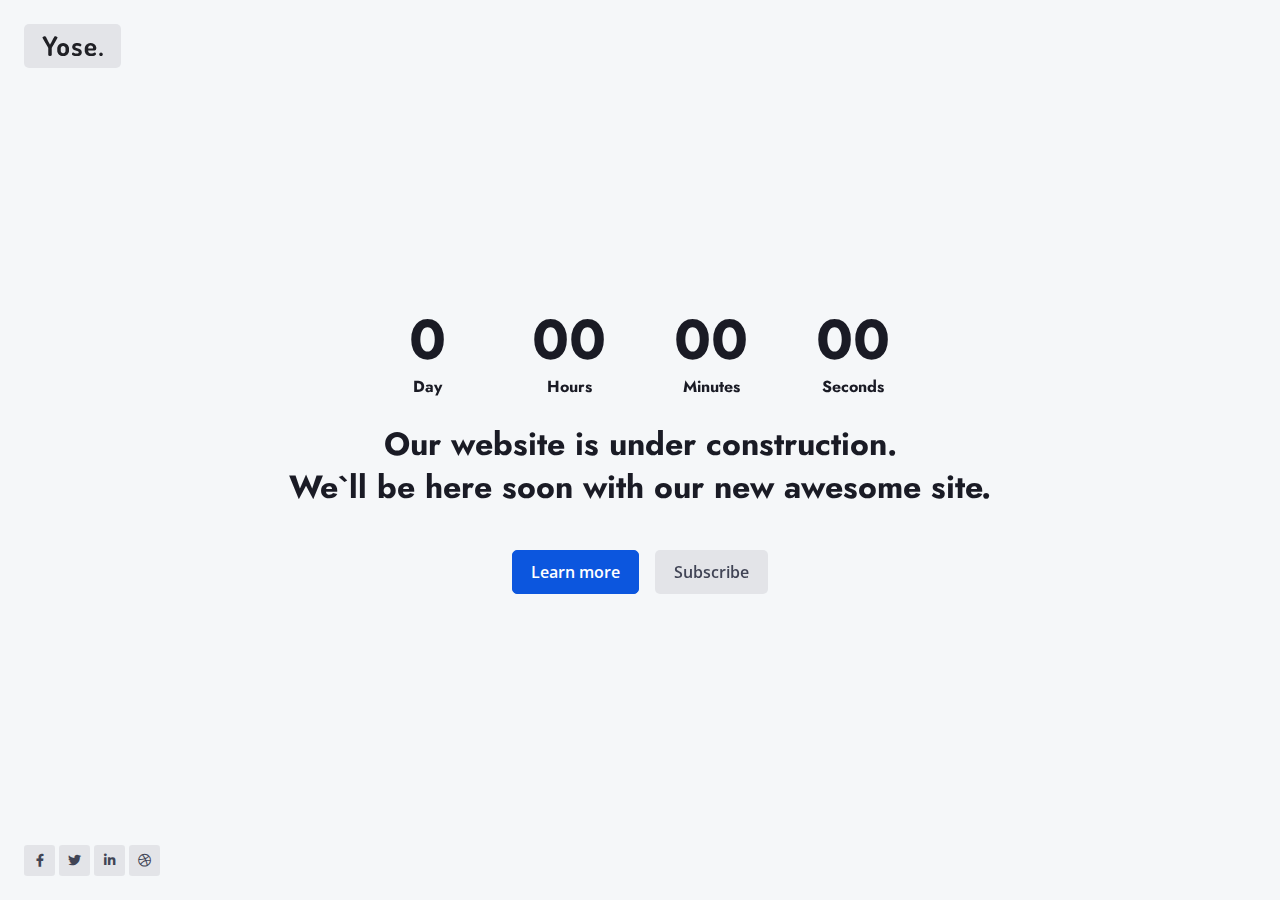
==== index.html @ 60e6fd9e "Initial Commit" ====
﻿<!DOCTYPE html>
<html lang="en-US" class="no-js">
  <head>

    <!-- Title -->
    <title>Yose - Responsive Coming Soon Template</title>

    <!-- Required Meta Tags -->
    <meta charset="utf-8">
    <meta name="viewport" content="width=device-width, initial-scale=1, shrink-to-fit=no">
    <meta name="description" content="Bootstrap HTML template and UI kit by Erilisdesign">
    <meta name="author" content="Erilisdesign.com">

    <!-- Libs CSS -->
    <link rel="stylesheet" href="assets/vendor/fontawesome/css/all.min.css" type="text/css">
    <link rel="stylesheet" href="assets/vendor/themify-icons/css/themify-icons.css" type="text/css">
    <link rel="stylesheet" href="assets/vendor/slick/slick.min.css" type="text/css">
    <link rel="stylesheet" href="assets/vendor/vegas/vegas.min.css">
    <link rel="stylesheet" href="assets/vendor/featherlight/featherlight.min.css" type="text/css">
    <link rel="stylesheet" href="assets/vendor/featherlight/featherlight.gallery.min.css" type="text/css">
    <link rel="stylesheet" href="assets/vendor/aos/dist/aos.css" type="text/css">

    <!-- Fonts -->
    <link href="https://fonts.googleapis.com/css2?family=Jost:wght@300;400;500;600;700&family=Open+Sans:wght@300;400;600;700&display=swap" rel="stylesheet">

    <!-- Theme CSS -->
    <link rel="stylesheet" href="assets/css/theme.css">

    <!-- Custom CSS -->
    <link rel="stylesheet" href="assets/css/custom.css">

  </head>
  <body data-spy="scroll" data-target="#siteMenuBody" data-offset="0">

    <!-- Loader -->
    <div class="loader bg-dark">
      <div class="spinner-grow text-primary" role="status">
        <span class="sr-only">Loading...</span>
      </div>
    </div>

    <!-- Site Logo -->
    <a href="#home" class="site-logo mt-5 ml-5 bg-soft-secondary" data-menu-base="bg-soft-secondary" data-menu-scrolled="bg-white shadow-dark-lg">
      <img src="assets/images/logo-dark.png" alt="">
    </a>

    <!-- Home Content -->
    <section id="home" class="d-flex min-vh-100 py-12 bg-light">
      <div class="container align-self-center text-center">

        <div class="countdown mb-5" data-countdown="2022/05/25 12:00:00" data-aos="fade-up"></div>
        <h2 class="mb-7" data-aos="fade-up" data-aos-delay="50">Our website is under construction. <br/> We`ll be here soon with our new awesome site.</h2>
        <a href="#about" class="btn btn-primary mb-3 mb-sm-0 mr-sm-3 d-block d-sm-inline-block w-100 w-sm-auto scrollto" data-aos="fade-up" data-aos-delay="100">Learn more</a>
        <button type="button" class="btn btn-soft-secondary d-block d-sm-inline-block w-100 w-sm-auto" data-aos="fade-up" data-aos-delay="150" data-toggle="modal" data-target="#subscribeModal">Subscribe</button>

      </div>
      <ul class="list-inline position-absolute bottom-0 left-0 mb-4 mb-lg-5 ml-4 ml-lg-5 zindex-555">

        <li class="list-inline-item mx-0">
          <a class="btn btn-sm btn-icon btn-soft-secondary" href="#!" tabindex="0">
            <i class="fab fa-facebook-f btn-icon-inner"></i>
          </a>
        </li>

        <li class="list-inline-item mx-0">
          <a class="btn btn-sm btn-icon btn-soft-secondary" href="#!" tabindex="0">
            <i class="fab fa-twitter btn-icon-inner"></i>
          </a>
        </li>

        <li class="list-inline-item mx-0">
          <a class="btn btn-sm btn-icon btn-soft-secondary" href="#!" tabindex="0">
            <i class="fab fa-linkedin-in btn-icon-inner"></i>
          </a>
        </li>

        <li class="list-inline-item mx-0">
          <a class="btn btn-sm btn-icon btn-soft-secondary" href="#!" tabindex="0">
            <i class="fab fa-dribbble btn-icon-inner"></i>
          </a>
        </li>

      </ul>
    </section>

    <!-- Subscribe Modal -->
    <div class="modal fade" id="subscribeModal" tabindex="-1" role="dialog" aria-labelledby="subscribeNewsletter" aria-hidden="true">
      <div class="modal-dialog modal-dialog-centered" role="document">
        <div class="modal-content border border-primary">

          <button type="button" class="btn btn-sm btn-icon btn-white position-absolute top-0 right-0 mt-n3 mr-n3 zindex-1" data-dismiss="modal" aria-hidden="true">
            <i class="fas fa-times btn-icon-inner"></i>
          </button>

          <!-- Overlay -->
          <div class="overlay overlay-advanced">
            <div class="overlay-inner bg-image-holder bg-cover">
              <img src="assets/images/photos/photo-2.jpg" alt="">
            </div>
            <div class="overlay-inner bg-dark opacity-70"></div>
            <div class="overlay-inner bg-gradient-v-transparent-dark opacity-90"></div>
          </div>

          <!-- Modal Body -->
          <div class="modal-body px-5 px-lg-8 py-8 py-lg-10 text-white text-center">

            <h2 id="subscribeNewsletter" class="mb-4">Subscribe<br/> to our newsletter</h2>
            <p class="mb-8">Signup for our weekly newsletter to get the latest news, updates and amazing offers delivered directly in your inbox.</p>
            <div class="subscribe-form">
              <form id="sf" name="sf" action="include/subscribe.php" method="post">
                <div class="form-process"></div>
                <div class="form-group">
                  <input type="email" id="sf-email" name="sf-email" placeholder="Enter Your Email Address" class="form-control required">
                </div>
                <input type="text" id="sf-botcheck" name="sf-botcheck" value="" class="form-control d-none">
                <button class="btn btn-primary btn-block" type="submit" id="sf-submit" name="sf-submit">Notify Me</button>
              </form>
              <div class="subscribe-form-result"></div>
            </div>

          </div>

        </div>
      </div>
    </div>

    <!-- Libs JS -->
    <script src="assets/vendor/jquery/dist/jquery.min.js"></script>
    <script src="assets/vendor/popper.js/dist/popper.min.js"></script>
    <script src="assets/vendor/bootstrap/dist/js/bootstrap.min.js"></script>
    <script src="assets/vendor/jquery-validation/dist/jquery.validate.min.js"></script>
    <script src="assets/vendor/jquery-form/dist/jquery.form.min.js"></script>
    <script src="assets/vendor/featherlight/featherlight.min.js"></script>
    <script src="assets/vendor/featherlight/jquery.detect_swipe.js"></script>
    <script src="assets/vendor/featherlight/featherlight.gallery.min.js"></script>
    <script src="assets/vendor/jquery.scrollTo/jquery.scrollTo.min.js"></script>
    <script src="assets/vendor/vegas/vegas.min.js"></script>
    <script src="assets/vendor/jQuery.countdown/dist/jquery.countdown.min.js"></script>
    <script src="assets/vendor/typed.js/typed.min.js"></script>
    <script src="assets/vendor/aos/dist/aos.js"></script>

    <!-- Theme JS -->
    <script src="assets/js/main.js"></script>

  </body>
</html>
---- assets/vendor/themify-icons/css/themify-icons.css ----
@font-face {
	font-family: 'themify';
	src:url('../fonts/themify.eot?-fvbane');
	src:url('../fonts/themify.eot?#iefix-fvbane') format('embedded-opentype'),
		url('../fonts/themify.woff?-fvbane') format('woff'),
		url('../fonts/themify.ttf?-fvbane') format('truetype'),
		url('../fonts/themify.svg?-fvbane#themify') format('svg');
	font-weight: normal;
	font-style: normal;
}

[class^="ti-"], [class*=" ti-"] {
	font-family: 'themify';
	speak: none;
	font-style: normal;
	font-weight: normal;
	font-variant: normal;
	text-transform: none;
	line-height: 1;

	/* Better Font Rendering =========== */
	-webkit-font-smoothing: antialiased;
	-moz-osx-font-smoothing: grayscale;
}

.ti-wand:before {
	content: "\e600";
}
.ti-volume:before {
	content: "\e601";
}
.ti-user:before {
	content: "\e602";
}
.ti-unlock:before {
	content: "\e603";
}
.ti-unlink:before {
	content: "\e604";
}
.ti-trash:before {
	content: "\e605";
}
.ti-thought:before {
	content: "\e606";
}
.ti-target:before {
	content: "\e607";
}
.ti-tag:before {
	content: "\e608";
}
.ti-tablet:before {
	content: "\e609";
}
.ti-star:before {
	content: "\e60a";
}
.ti-spray:before {
	content: "\e60b";
}
.ti-signal:before {
	content: "\e60c";
}
.ti-shopping-cart:before {
	content: "\e60d";
}
.ti-shopping-cart-full:before {
	content: "\e60e";
}
.ti-settings:before {
	content: "\e60f";
}
.ti-search:before {
	content: "\e610";
}
.ti-zoom-in:before {
	content: "\e611";
}
.ti-zoom-out:before {
	content: "\e612";
}
.ti-cut:before {
	content: "\e613";
}
.ti-ruler:before {
	content: "\e614";
}
.ti-ruler-pencil:before {
	content: "\e615";
}
.ti-ruler-alt:before {
	content: "\e616";
}
.ti-bookmark:before {
	content: "\e617";
}
.ti-bookmark-alt:before {
	content: "\e618";
}
.ti-reload:before {
	content: "\e619";
}
.ti-plus:before {
	content: "\e61a";
}
.ti-pin:before {
	content: "\e61b";
}
.ti-pencil:before {
	content: "\e61c";
}
.ti-pencil-alt:before {
	content: "\e61d";
}
.ti-paint-roller:before {
	content: "\e61e";
}
.ti-paint-bucket:before {
	content: "\e61f";
}
.ti-na:before {
	content: "\e620";
}
.ti-mobile:before {
	content: "\e621";
}
.ti-minus:before {
	content: "\e622";
}
.ti-medall:before {
	content: "\e623";
}
.ti-medall-alt:before {
	content: "\e624";
}
.ti-marker:before {
	content: "\e625";
}
.ti-marker-alt:before {
	content: "\e626";
}
.ti-arrow-up:before {
	content: "\e627";
}
.ti-arrow-right:before {
	content: "\e628";
}
.ti-arrow-left:before {
	content: "\e629";
}
.ti-arrow-down:before {
	content: "\e62a";
}
.ti-lock:before {
	content: "\e62b";
}
.ti-location-arrow:before {
	content: "\e62c";
}
.ti-link:before {
	content: "\e62d";
}
.ti-layout:before {
	content: "\e62e";
}
.ti-layers:before {
	content: "\e62f";
}
.ti-layers-alt:before {
	content: "\e630";
}
.ti-key:before {
	content: "\e631";
}
.ti-import:before {
	content: "\e632";
}
.ti-image:before {
	content: "\e633";
}
.ti-heart:before {
	content: "\e634";
}
.ti-heart-broken:before {
	content: "\e635";
}
.ti-hand-stop:before {
	content: "\e636";
}
.ti-hand-open:before {
	content: "\e637";
}
.ti-hand-drag:before {
	content: "\e638";
}
.ti-folder:before {
	content: "\e639";
}
.ti-flag:before {
	content: "\e63a";
}
.ti-flag-alt:before {
	content: "\e63b";
}
.ti-flag-alt-2:before {
	content: "\e63c";
}
.ti-eye:before {
	content: "\e63d";
}
.ti-export:before {
	content: "\e63e";
}
.ti-exchange-vertical:before {
	content: "\e63f";
}
.ti-desktop:before {
	content: "\e640";
}
.ti-cup:before {
	content: "\e641";
}
.ti-crown:before {
	content: "\e642";
}
.ti-comments:before {
	content: "\e643";
}
.ti-comment:before {
	content: "\e644";
}
.ti-comment-alt:before {
	content: "\e645";
}
.ti-close:before {
	content: "\e646";
}
.ti-clip:before {
	content: "\e647";
}
.ti-angle-up:before {
	content: "\e648";
}
.ti-angle-right:before {
	content: "\e649";
}
.ti-angle-left:before {
	content: "\e64a";
}
.ti-angle-down:before {
	content: "\e64b";
}
.ti-check:before {
	content: "\e64c";
}
.ti-check-box:before {
	content: "\e64d";
}
.ti-camera:before {
	content: "\e64e";
}
.ti-announcement:before {
	content: "\e64f";
}
.ti-brush:before {
	content: "\e650";
}
.ti-briefcase:before {
	content: "\e651";
}
.ti-bolt:before {
	content: "\e652";
}
.ti-bolt-alt:before {
	content: "\e653";
}
.ti-blackboard:before {
	content: "\e654";
}
.ti-bag:before {
	content: "\e655";
}
.ti-move:before {
	content: "\e656";
}
.ti-arrows-vertical:before {
	content: "\e657";
}
.ti-arrows-horizontal:before {
	content: "\e658";
}
.ti-fullscreen:before {
	content: "\e659";
}
.ti-arrow-top-right:before {
	content: "\e65a";
}
.ti-arrow-top-left:before {
	content: "\e65b";
}
.ti-arrow-circle-up:before {
	content: "\e65c";
}
.ti-arrow-circle-right:before {
	content: "\e65d";
}
.ti-arrow-circle-left:before {
	content: "\e65e";
}
.ti-arrow-circle-down:before {
	content: "\e65f";
}
.ti-angle-double-up:before {
	content: "\e660";
}
.ti-angle-double-right:before {
	content: "\e661";
}
.ti-angle-double-left:before {
	content: "\e662";
}
.ti-angle-double-down:before {
	content: "\e663";
}
.ti-zip:before {
	content: "\e664";
}
.ti-world:before {
	content: "\e665";
}
.ti-wheelchair:before {
	content: "\e666";
}
.ti-view-list:before {
	content: "\e667";
}
.ti-view-list-alt:before {
	content: "\e668";
}
.ti-view-grid:before {
	content: "\e669";
}
.ti-uppercase:before {
	content: "\e66a";
}
.ti-upload:before {
	content: "\e66b";
}
.ti-underline:before {
	content: "\e66c";
}
.ti-truck:before {
	content: "\e66d";
}
.ti-timer:before {
	content: "\e66e";
}
.ti-ticket:before {
	content: "\e66f";
}
.ti-thumb-up:before {
	content: "\e670";
}
.ti-thumb-down:before {
	content: "\e671";
}
.ti-text:before {
	content: "\e672";
}
.ti-stats-up:before {
	content: "\e673";
}
.ti-stats-down:before {
	content: "\e674";
}
.ti-split-v:before {
	content: "\e675";
}
.ti-split-h:before {
	content: "\e676";
}
.ti-smallcap:before {
	content: "\e677";
}
.ti-shine:before {
	content: "\e678";
}
.ti-shift-right:before {
	content: "\e679";
}
.ti-shift-left:before {
	content: "\e67a";
}
.ti-shield:before {
	content: "\e67b";
}
.ti-notepad:before {
	content: "\e67c";
}
.ti-server:before {
	content: "\e67d";
}
.ti-quote-right:before {
	content: "\e67e";
}
.ti-quote-left:before {
	content: "\e67f";
}
.ti-pulse:before {
	content: "\e680";
}
.ti-printer:before {
	content: "\e681";
}
.ti-power-off:before {
	content: "\e682";
}
.ti-plug:before {
	content: "\e683";
}
.ti-pie-chart:before {
	content: "\e684";
}
.ti-paragraph:before {
	content: "\e685";
}
.ti-panel:before {
	content: "\e686";
}
.ti-package:before {
	content: "\e687";
}
.ti-music:before {
	content: "\e688";
}
.ti-music-alt:before {
	content: "\e689";
}
.ti-mouse:before {
	content: "\e68a";
}
.ti-mouse-alt:before {
	content: "\e68b";
}
.ti-money:before {
	content: "\e68c";
}
.ti-microphone:before {
	content: "\e68d";
}
.ti-menu:before {
	content: "\e68e";
}
.ti-menu-alt:before {
	content: "\e68f";
}
.ti-map:before {
	content: "\e690";
}
.ti-map-alt:before {
	content: "\e691";
}
.ti-loop:before {
	content: "\e692";
}
.ti-location-pin:before {
	content: "\e693";
}
.ti-list:before {
	content: "\e694";
}
.ti-light-bulb:before {
	content: "\e695";
}
.ti-Italic:before {
	content: "\e696";
}
.ti-info:before {
	content: "\e697";
}
.ti-infinite:before {
	content: "\e698";
}
.ti-id-badge:before {
	content: "\e699";
}
.ti-hummer:before {
	content: "\e69a";
}
.ti-home:before {
	content: "\e69b";
}
.ti-help:before {
	content: "\e69c";
}
.ti-headphone:before {
	content: "\e69d";
}
.ti-harddrives:before {
	content: "\e69e";
}
.ti-harddrive:before {
	content: "\e69f";
}
.ti-gift:before {
	content: "\e6a0";
}
.ti-game:before {
	content: "\e6a1";
}
.ti-filter:before {
	content: "\e6a2";
}
.ti-files:before {
	content: "\e6a3";
}
.ti-file:before {
	content: "\e6a4";
}
.ti-eraser:before {
	content: "\e6a5";
}
.ti-envelope:before {
	content: "\e6a6";
}
.ti-download:before {
	content: "\e6a7";
}
.ti-direction:before {
	content: "\e6a8";
}
.ti-direction-alt:before {
	content: "\e6a9";
}
.ti-dashboard:before {
	content: "\e6aa";
}
.ti-control-stop:before {
	content: "\e6ab";
}
.ti-control-shuffle:before {
	content: "\e6ac";
}
.ti-control-play:before {
	content: "\e6ad";
}
.ti-control-pause:before {
	content: "\e6ae";
}
.ti-control-forward:before {
	content: "\e6af";
}
.ti-control-backward:before {
	content: "\e6b0";
}
.ti-cloud:before {
	content: "\e6b1";
}
.ti-cloud-up:before {
	content: "\e6b2";
}
.ti-cloud-down:before {
	content: "\e6b3";
}
.ti-clipboard:before {
	content: "\e6b4";
}
.ti-car:before {
	content: "\e6b5";
}
.ti-calendar:before {
	content: "\e6b6";
}
.ti-book:before {
	content: "\e6b7";
}
.ti-bell:before {
	content: "\e6b8";
}
.ti-basketball:before {
	content: "\e6b9";
}
.ti-bar-chart:before {
	content: "\e6ba";
}
.ti-bar-chart-alt:before {
	content: "\e6bb";
}
.ti-back-right:before {
	content: "\e6bc";
}
.ti-back-left:before {
	content: "\e6bd";
}
.ti-arrows-corner:before {
	content: "\e6be";
}
.ti-archive:before {
	content: "\e6bf";
}
.ti-anchor:before {
	content: "\e6c0";
}
.ti-align-right:before {
	content: "\e6c1";
}
.ti-align-left:before {
	content: "\e6c2";
}
.ti-align-justify:before {
	content: "\e6c3";
}
.ti-align-center:before {
	content: "\e6c4";
}
.ti-alert:before {
	content: "\e6c5";
}
.ti-alarm-clock:before {
	content: "\e6c6";
}
.ti-agenda:before {
	content: "\e6c7";
}
.ti-write:before {
	content: "\e6c8";
}
.ti-window:before {
	content: "\e6c9";
}
.ti-widgetized:before {
	content: "\e6ca";
}
.ti-widget:before {
	content: "\e6cb";
}
.ti-widget-alt:before {
	content: "\e6cc";
}
.ti-wallet:before {
	content: "\e6cd";
}
.ti-video-clapper:before {
	content: "\e6ce";
}
.ti-video-camera:before {
	content: "\e6cf";
}
.ti-vector:before {
	content: "\e6d0";
}
.ti-themify-logo:before {
	content: "\e6d1";
}
.ti-themify-favicon:before {
	content: "\e6d2";
}
.ti-themify-favicon-alt:before {
	content: "\e6d3";
}
.ti-support:before {
	content: "\e6d4";
}
.ti-stamp:before {
	content: "\e6d5";
}
.ti-split-v-alt:before {
	content: "\e6d6";
}
.ti-slice:before {
	content: "\e6d7";
}
.ti-shortcode:before {
	content: "\e6d8";
}
.ti-shift-right-alt:before {
	content: "\e6d9";
}
.ti-shift-left-alt:before {
	content: "\e6da";
}
.ti-ruler-alt-2:before {
	content: "\e6db";
}
.ti-receipt:before {
	content: "\e6dc";
}
.ti-pin2:before {
	content: "\e6dd";
}
.ti-pin-alt:before {
	content: "\e6de";
}
.ti-pencil-alt2:before {
	content: "\e6df";
}
.ti-palette:before {
	content: "\e6e0";
}
.ti-more:before {
	content: "\e6e1";
}
.ti-more-alt:before {
	content: "\e6e2";
}
.ti-microphone-alt:before {
	content: "\e6e3";
}
.ti-magnet:before {
	content: "\e6e4";
}
.ti-line-double:before {
	content: "\e6e5";
}
.ti-line-dotted:before {
	content: "\e6e6";
}
.ti-line-dashed:before {
	content: "\e6e7";
}
.ti-layout-width-full:before {
	content: "\e6e8";
}
.ti-layout-width-default:before {
	content: "\e6e9";
}
.ti-layout-width-default-alt:before {
	content: "\e6ea";
}
.ti-layout-tab:before {
	content: "\e6eb";
}
.ti-layout-tab-window:before {
	content: "\e6ec";
}
.ti-layout-tab-v:before {
	content: "\e6ed";
}
.ti-layout-tab-min:before {
	content: "\e6ee";
}
.ti-layout-slider:before {
	content: "\e6ef";
}
.ti-layout-slider-alt:before {
	content: "\e6f0";
}
.ti-layout-sidebar-right:before {
	content: "\e6f1";
}
.ti-layout-sidebar-none:before {
	content: "\e6f2";
}
.ti-layout-sidebar-left:before {
	content: "\e6f3";
}
.ti-layout-placeholder:before {
	content: "\e6f4";
}
.ti-layout-menu:before {
	content: "\e6f5";
}
.ti-layout-menu-v:before {
	content: "\e6f6";
}
.ti-layout-menu-separated:before {
	content: "\e6f7";
}
.ti-layout-menu-full:before {
	content: "\e6f8";
}
.ti-layout-media-right-alt:before {
	content: "\e6f9";
}
.ti-layout-media-right:before {
	content: "\e6fa";
}
.ti-layout-media-overlay:before {
	content: "\e6fb";
}
.ti-layout-media-overlay-alt:before {
	content: "\e6fc";
}
.ti-layout-media-overlay-alt-2:before {
	content: "\e6fd";
}
.ti-layout-media-left-alt:before {
	content: "\e6fe";
}
.ti-layout-media-left:before {
	content: "\e6ff";
}
.ti-layout-media-center-alt:before {
	content: "\e700";
}
.ti-layout-media-center:before {
	content: "\e701";
}
.ti-layout-list-thumb:before {
	content: "\e702";
}
.ti-layout-list-thumb-alt:before {
	content: "\e703";
}
.ti-layout-list-post:before {
	content: "\e704";
}
.ti-layout-list-large-image:before {
	content: "\e705";
}
.ti-layout-line-solid:before {
	content: "\e706";
}
.ti-layout-grid4:before {
	content: "\e707";
}
.ti-layout-grid3:before {
	content: "\e708";
}
.ti-layout-grid2:before {
	content: "\e709";
}
.ti-layout-grid2-thumb:before {
	content: "\e70a";
}
.ti-layout-cta-right:before {
	content: "\e70b";
}
.ti-layout-cta-left:before {
	content: "\e70c";
}
.ti-layout-cta-center:before {
	content: "\e70d";
}
.ti-layout-cta-btn-right:before {
	content: "\e70e";
}
.ti-layout-cta-btn-left:before {
	content: "\e70f";
}
.ti-layout-column4:before {
	content: "\e710";
}
.ti-layout-column3:before {
	content: "\e711";
}
.ti-layout-column2:before {
	content: "\e712";
}
.ti-layout-accordion-separated:before {
	content: "\e713";
}
.ti-layout-accordion-merged:before {
	content: "\e714";
}
.ti-layout-accordion-list:before {
	content: "\e715";
}
.ti-ink-pen:before {
	content: "\e716";
}
.ti-info-alt:before {
	content: "\e717";
}
.ti-help-alt:before {
	content: "\e718";
}
.ti-headphone-alt:before {
	content: "\e719";
}
.ti-hand-point-up:before {
	content: "\e71a";
}
.ti-hand-point-right:before {
	content: "\e71b";
}
.ti-hand-point-left:before {
	content: "\e71c";
}
.ti-hand-point-down:before {
	content: "\e71d";
}
.ti-gallery:before {
	content: "\e71e";
}
.ti-face-smile:before {
	content: "\e71f";
}
.ti-face-sad:before {
	content: "\e720";
}
.ti-credit-card:before {
	content: "\e721";
}
.ti-control-skip-forward:before {
	content: "\e722";
}
.ti-control-skip-backward:before {
	content: "\e723";
}
.ti-control-record:before {
	content: "\e724";
}
.ti-control-eject:before {
	content: "\e725";
}
.ti-comments-smiley:before {
	content: "\e726";
}
.ti-brush-alt:before {
	content: "\e727";
}
.ti-youtube:before {
	content: "\e728";
}
.ti-vimeo:before {
	content: "\e729";
}
.ti-twitter:before {
	content: "\e72a";
}
.ti-time:before {
	content: "\e72b";
}
.ti-tumblr:before {
	content: "\e72c";
}
.ti-skype:before {
	content: "\e72d";
}
.ti-share:before {
	content: "\e72e";
}
.ti-share-alt:before {
	content: "\e72f";
}
.ti-rocket:before {
	content: "\e730";
}
.ti-pinterest:before {
	content: "\e731";
}
.ti-new-window:before {
	content: "\e732";
}
.ti-microsoft:before {
	content: "\e733";
}
.ti-list-ol:before {
	content: "\e734";
}
.ti-linkedin:before {
	content: "\e735";
}
.ti-layout-sidebar-2:before {
	content: "\e736";
}
.ti-layout-grid4-alt:before {
	content: "\e737";
}
.ti-layout-grid3-alt:before {
	content: "\e738";
}
.ti-layout-grid2-alt:before {
	content: "\e739";
}
.ti-layout-column4-alt:before {
	content: "\e73a";
}
.ti-layout-column3-alt:before {
	content: "\e73b";
}
.ti-layout-column2-alt:before {
	content: "\e73c";
}
.ti-instagram:before {
	content: "\e73d";
}
.ti-google:before {
	content: "\e73e";
}
.ti-github:before {
	content: "\e73f";
}
.ti-flickr:before {
	content: "\e740";
}
.ti-facebook:before {
	content: "\e741";
}
.ti-dropbox:before {
	content: "\e742";
}
.ti-dribbble:before {
	content: "\e743";
}
.ti-apple:before {
	content: "\e744";
}
.ti-android:before {
	content: "\e745";
}
.ti-save:before {
	content: "\e746";
}
.ti-save-alt:before {
	content: "\e747";
}
.ti-yahoo:before {
	content: "\e748";
}
.ti-wordpress:before {
	content: "\e749";
}
.ti-vimeo-alt:before {
	content: "\e74a";
}
.ti-twitter-alt:before {
	content: "\e74b";
}
.ti-tumblr-alt:before {
	content: "\e74c";
}
.ti-trello:before {
	content: "\e74d";
}
.ti-stack-overflow:before {
	content: "\e74e";
}
.ti-soundcloud:before {
	content: "\e74f";
}
.ti-sharethis:before {
	content: "\e750";
}
.ti-sharethis-alt:before {
	content: "\e751";
}
.ti-reddit:before {
	content: "\e752";
}
.ti-pinterest-alt:before {
	content: "\e753";
}
.ti-microsoft-alt:before {
	content: "\e754";
}
.ti-linux:before {
	content: "\e755";
}
.ti-jsfiddle:before {
	content: "\e756";
}
.ti-joomla:before {
	content: "\e757";
}
.ti-html5:before {
	content: "\e758";
}
.ti-flickr-alt:before {
	content: "\e759";
}
.ti-email:before {
	content: "\e75a";
}
.ti-drupal:before {
	content: "\e75b";
}
.ti-dropbox-alt:before {
	content: "\e75c";
}
.ti-css3:before {
	content: "\e75d";
}
.ti-rss:before {
	content: "\e75e";
}
.ti-rss-alt:before {
	content: "\e75f";
}
---- assets/vendor/vegas/vegas.min.css ----
.vegas-overlay,.vegas-slide,.vegas-slide-inner,.vegas-timer,.vegas-wrapper{position:absolute;top:0;left:0;bottom:0;right:0;overflow:hidden;border:none;padding:0;margin:0}.vegas-overlay{opacity:.5;background:url(overlays/02.png) center center}.vegas-timer{top:auto;bottom:0;height:2px}.vegas-timer-progress{width:0;height:100%;background:#fff;transition:width ease-out}.vegas-timer-running .vegas-timer-progress{width:100%}.vegas-slide,.vegas-slide-inner{margin:0;padding:0;background:center center no-repeat;-webkit-transform:translateZ(0);transform:translateZ(0);will-change:transform,opacity}body .vegas-container{overflow:hidden!important;position:relative}.vegas-video{min-width:100%;min-height:100%;width:auto;height:auto}body.vegas-container{overflow:auto;position:static;z-index:-2}body.vegas-container>.vegas-overlay,body.vegas-container>.vegas-slide,body.vegas-container>.vegas-timer{position:fixed;z-index:-1}.vegas-transition-blur,.vegas-transition-blur2{opacity:0;-webkit-filter:blur(32px) brightness(1.01);filter:blur(32px) brightness(1.01)}.vegas-transition-blur-in,.vegas-transition-blur2-in{opacity:1;-webkit-filter:blur(0) brightness(1.01);filter:blur(0) brightness(1.01)}.vegas-transition-blur2-out{opacity:0}.vegas-transition-burn,.vegas-transition-burn2{opacity:0;-webkit-filter:contrast(1000%) saturate(1000%);filter:contrast(1000%) saturate(1000%)}.vegas-transition-burn-in,.vegas-transition-burn2-in{opacity:1;-webkit-filter:contrast(100%) saturate(100%);filter:contrast(100%) saturate(100%)}.vegas-transition-burn2-out{opacity:0;-webkit-filter:contrast(1000%) saturate(1000%);filter:contrast(1000%) saturate(1000%)}.vegas-transition-fade,.vegas-transition-fade2{opacity:0}.vegas-transition-fade-in,.vegas-transition-fade2-in{opacity:1}.vegas-transition-fade2-out{opacity:0}.vegas-transition-flash,.vegas-transition-flash2{opacity:0;-webkit-filter:brightness(25);filter:brightness(25)}.vegas-transition-flash-in,.vegas-transition-flash2-in{opacity:1;-webkit-filter:brightness(1);filter:brightness(1)}.vegas-transition-flash2-out{opacity:0;-webkit-filter:brightness(25);filter:brightness(25)}.vegas-transition-negative,.vegas-transition-negative2{opacity:0;-webkit-filter:invert(100%);filter:invert(100%)}.vegas-transition-negative-in,.vegas-transition-negative2-in{opacity:1;-webkit-filter:invert(0);filter:invert(0)}.vegas-transition-negative2-out{opacity:0;-webkit-filter:invert(100%);filter:invert(100%)}.vegas-transition-slideDown,.vegas-transition-slideDown2{-webkit-transform:translateY(-100%);transform:translateY(-100%)}.vegas-transition-slideDown-in,.vegas-transition-slideDown2-in{-webkit-transform:translateY(0);transform:translateY(0)}.vegas-transition-slideDown2-out{-webkit-transform:translateY(100%);transform:translateY(100%)}.vegas-transition-slideLeft,.vegas-transition-slideLeft2{-webkit-transform:translateX(100%);transform:translateX(100%)}.vegas-transition-slideLeft-in,.vegas-transition-slideLeft2-in{-webkit-transform:translateX(0);transform:translateX(0)}.vegas-transition-slideLeft2-out,.vegas-transition-slideRight,.vegas-transition-slideRight2{-webkit-transform:translateX(-100%);transform:translateX(-100%)}.vegas-transition-slideRight-in,.vegas-transition-slideRight2-in{-webkit-transform:translateX(0);transform:translateX(0)}.vegas-transition-slideRight2-out{-webkit-transform:translateX(100%);transform:translateX(100%)}.vegas-transition-slideUp,.vegas-transition-slideUp2{-webkit-transform:translateY(100%);transform:translateY(100%)}.vegas-transition-slideUp-in,.vegas-transition-slideUp2-in{-webkit-transform:translateY(0);transform:translateY(0)}.vegas-transition-slideUp2-out{-webkit-transform:translateY(-100%);transform:translateY(-100%)}.vegas-transition-swirlLeft,.vegas-transition-swirlLeft2{-webkit-transform:scale(2) rotate(35deg);transform:scale(2) rotate(35deg);opacity:0}.vegas-transition-swirlLeft-in,.vegas-transition-swirlLeft2-in{-webkit-transform:scale(1) rotate(0);transform:scale(1) rotate(0);opacity:1}.vegas-transition-swirlLeft2-out,.vegas-transition-swirlRight,.vegas-transition-swirlRight2{-webkit-transform:scale(2) rotate(-35deg);transform:scale(2) rotate(-35deg);opacity:0}.vegas-transition-swirlRight-in,.vegas-transition-swirlRight2-in{-webkit-transform:scale(1) rotate(0);transform:scale(1) rotate(0);opacity:1}.vegas-transition-swirlRight2-out{-webkit-transform:scale(2) rotate(35deg);transform:scale(2) rotate(35deg);opacity:0}.vegas-transition-zoomIn,.vegas-transition-zoomIn2{-webkit-transform:scale(0);transform:scale(0);opacity:0}.vegas-transition-zoomIn-in,.vegas-transition-zoomIn2-in{-webkit-transform:scale(1);transform:scale(1);opacity:1}.vegas-transition-zoomIn2-out,.vegas-transition-zoomOut,.vegas-transition-zoomOut2{-webkit-transform:scale(2);transform:scale(2);opacity:0}.vegas-transition-zoomOut-in,.vegas-transition-zoomOut2-in{-webkit-transform:scale(1);transform:scale(1);opacity:1}.vegas-transition-zoomOut2-out{-webkit-transform:scale(0);transform:scale(0);opacity:0}.vegas-animation-kenburns{-webkit-animation:kenburns ease-out;animation:kenburns ease-out}@-webkit-keyframes kenburns{0%{-webkit-transform:scale(1.5);transform:scale(1.5)}100%{-webkit-transform:scale(1);transform:scale(1)}}@keyframes kenburns{0%{-webkit-transform:scale(1.5);transform:scale(1.5)}100%{-webkit-transform:scale(1);transform:scale(1)}}.vegas-animation-kenburnsDownLeft{-webkit-animation:kenburnsDownLeft ease-out;animation:kenburnsDownLeft ease-out}@-webkit-keyframes kenburnsDownLeft{0%{-webkit-transform:scale(1.5) translate(10%,-10%);transform:scale(1.5) translate(10%,-10%)}100%{-webkit-transform:scale(1) translate(0,0);transform:scale(1) translate(0,0)}}@keyframes kenburnsDownLeft{0%{-webkit-transform:scale(1.5) translate(10%,-10%);transform:scale(1.5) translate(10%,-10%)}100%{-webkit-transform:scale(1) translate(0,0);transform:scale(1) translate(0,0)}}.vegas-animation-kenburnsDownRight{-webkit-animation:kenburnsDownRight ease-out;animation:kenburnsDownRight ease-out}@-webkit-keyframes kenburnsDownRight{0%{-webkit-transform:scale(1.5) translate(-10%,-10%);transform:scale(1.5) translate(-10%,-10%)}100%{-webkit-transform:scale(1) translate(0,0);transform:scale(1) translate(0,0)}}@keyframes kenburnsDownRight{0%{-webkit-transform:scale(1.5) translate(-10%,-10%);transform:scale(1.5) translate(-10%,-10%)}100%{-webkit-transform:scale(1) translate(0,0);transform:scale(1) translate(0,0)}}.vegas-animation-kenburnsDown{-webkit-animation:kenburnsDown ease-out;animation:kenburnsDown ease-out}@-webkit-keyframes kenburnsDown{0%{-webkit-transform:scale(1.5) translate(0,-10%);transform:scale(1.5) translate(0,-10%)}100%{-webkit-transform:scale(1) translate(0,0);transform:scale(1) translate(0,0)}}@keyframes kenburnsDown{0%{-webkit-transform:scale(1.5) translate(0,-10%);transform:scale(1.5) translate(0,-10%)}100%{-webkit-transform:scale(1) translate(0,0);transform:scale(1) translate(0,0)}}.vegas-animation-kenburnsLeft{-webkit-animation:kenburnsLeft ease-out;animation:kenburnsLeft ease-out}@-webkit-keyframes kenburnsLeft{0%{-webkit-transform:scale(1.5) translate(10%,0);transform:scale(1.5) translate(10%,0)}100%{-webkit-transform:scale(1) translate(0,0);transform:scale(1) translate(0,0)}}@keyframes kenburnsLeft{0%{-webkit-transform:scale(1.5) translate(10%,0);transform:scale(1.5) translate(10%,0)}100%{-webkit-transform:scale(1) translate(0,0);transform:scale(1) translate(0,0)}}.vegas-animation-kenburnsRight{-webkit-animation:kenburnsRight ease-out;animation:kenburnsRight ease-out}@-webkit-keyframes kenburnsRight{0%{-webkit-transform:scale(1.5) translate(-10%,0);transform:scale(1.5) translate(-10%,0)}100%{-webkit-transform:scale(1) translate(0,0);transform:scale(1) translate(0,0)}}@keyframes kenburnsRight{0%{-webkit-transform:scale(1.5) translate(-10%,0);transform:scale(1.5) translate(-10%,0)}100%{-webkit-transform:scale(1) translate(0,0);transform:scale(1) translate(0,0)}}.vegas-animation-kenburnsUpLeft{-webkit-animation:kenburnsUpLeft ease-out;animation:kenburnsUpLeft ease-out}@-webkit-keyframes kenburnsUpLeft{0%{-webkit-transform:scale(1.5) translate(10%,10%);transform:scale(1.5) translate(10%,10%)}100%{-webkit-transform:scale(1) translate(0,0);transform:scale(1) translate(0,0)}}@keyframes kenburnsUpLeft{0%{-webkit-transform:scale(1.5) translate(10%,10%);transform:scale(1.5) translate(10%,10%)}100%{-webkit-transform:scale(1) translate(0,0);transform:scale(1) translate(0,0)}}.vegas-animation-kenburnsUpRight{-webkit-animation:kenburnsUpRight ease-out;animation:kenburnsUpRight ease-out}@-webkit-keyframes kenburnsUpRight{0%{-webkit-transform:scale(1.5) translate(-10%,10%);transform:scale(1.5) translate(-10%,10%)}100%{-webkit-transform:scale(1) translate(0,0);transform:scale(1) translate(0,0)}}@keyframes kenburnsUpRight{0%{-webkit-transform:scale(1.5) translate(-10%,10%);transform:scale(1.5) translate(-10%,10%)}100%{-webkit-transform:scale(1) translate(0,0);transform:scale(1) translate(0,0)}}.vegas-animation-kenburnsUp{-webkit-animation:kenburnsUp ease-out;animation:kenburnsUp ease-out}@-webkit-keyframes kenburnsUp{0%{-webkit-transform:scale(1.5) translate(0,10%);transform:scale(1.5) translate(0,10%)}100%{-webkit-transform:scale(1) translate(0,0);transform:scale(1) translate(0,0)}}@keyframes kenburnsUp{0%{-webkit-transform:scale(1.5) translate(0,10%);transform:scale(1.5) translate(0,10%)}100%{-webkit-transform:scale(1) translate(0,0);transform:scale(1) translate(0,0)}}
/*# sourceMappingURL=vegas.min.css.map */
---- assets/vendor/featherlight/featherlight.min.css ----
/**
 * Featherlight - ultra slim jQuery lightbox
 * Version 1.7.13 - http://noelboss.github.io/featherlight/
 *
 * Copyright 2018, Noël Raoul Bossart (http://www.noelboss.com)
 * MIT Licensed.
**/
html.with-featherlight{overflow:hidden}.featherlight{display:none;position:fixed;top:0;right:0;bottom:0;left:0;z-index:2147483647;text-align:center;white-space:nowrap;cursor:pointer;background:#333;background:rgba(0,0,0,0)}.featherlight:last-of-type{background:rgba(0,0,0,.8)}.featherlight:before{content:'';display:inline-block;height:100%;vertical-align:middle}.featherlight .featherlight-content{position:relative;text-align:left;vertical-align:middle;display:inline-block;overflow:auto;padding:25px 25px 0;border-bottom:25px solid transparent;margin-left:5%;margin-right:5%;max-height:95%;background:#fff;cursor:auto;white-space:normal}.featherlight .featherlight-inner{display:block}.featherlight link.featherlight-inner,.featherlight script.featherlight-inner,.featherlight style.featherlight-inner{display:none}.featherlight .featherlight-close-icon{position:absolute;z-index:9999;top:0;right:0;line-height:25px;width:25px;cursor:pointer;text-align:center;font-family:Arial,sans-serif;background:#fff;background:rgba(255,255,255,.3);color:#000;border:0;padding:0}.featherlight .featherlight-close-icon::-moz-focus-inner{border:0;padding:0}.featherlight .featherlight-image{width:100%}.featherlight-iframe .featherlight-content{border-bottom:0;padding:0;-webkit-overflow-scrolling:touch}.featherlight iframe{border:0}.featherlight *{-webkit-box-sizing:border-box;-moz-box-sizing:border-box;box-sizing:border-box}@media only screen and (max-width:1024px){.featherlight .featherlight-content{margin-left:0;margin-right:0;max-height:98%;padding:10px 10px 0;border-bottom:10px solid transparent}}@media print{html.with-featherlight>*>:not(.featherlight){display:none}}
---- assets/vendor/featherlight/featherlight.gallery.min.css ----
/**
 * Featherlight Gallery – an extension for the ultra slim jQuery lightbox
 * Version 1.7.13 - http://noelboss.github.io/featherlight/
 *
 * Copyright 2018, Noël Raoul Bossart (http://www.noelboss.com)
 * MIT Licensed.
**/
.featherlight-next,.featherlight-previous{display:block;position:absolute;top:25px;right:25px;bottom:0;left:80%;cursor:pointer;-webkit-touch-callout:none;-webkit-user-select:none;-khtml-user-select:none;-moz-user-select:none;-ms-user-select:none;user-select:none;background:rgba(0,0,0,0)}.featherlight-previous{left:25px;right:80%}.featherlight-next:hover,.featherlight-previous:hover{background:rgba(255,255,255,.25)}.featherlight-next span,.featherlight-previous span{display:none;position:absolute;top:50%;left:5%;width:82%;text-align:center;font-size:80px;line-height:80px;margin-top:-40px;text-shadow:0 0 5px #fff;color:#fff;font-style:normal;font-weight:400}.featherlight-next span{right:5%;left:auto}.featherlight-next:hover span,.featherlight-previous:hover span{display:inline-block}.featherlight-first-slide.featherlight-last-slide .featherlight-next,.featherlight-first-slide.featherlight-last-slide .featherlight-previous,.featherlight-loading .featherlight-next,.featherlight-loading .featherlight-previous,.featherlight-swipe-aware .featherlight-next,.featherlight-swipe-aware .featherlight-previous{display:none}@media only screen and (max-device-width:1024px){.featherlight-next:hover,.featherlight-previous:hover{background:0 0}.featherlight-next span,.featherlight-previous span{display:block}}@media only screen and (max-width:1024px){.featherlight-next,.featherlight-previous{top:10px;right:10px;left:85%}.featherlight-previous{left:10px;right:85%}.featherlight-next span,.featherlight-previous span{margin-top:-30px;font-size:40px}}
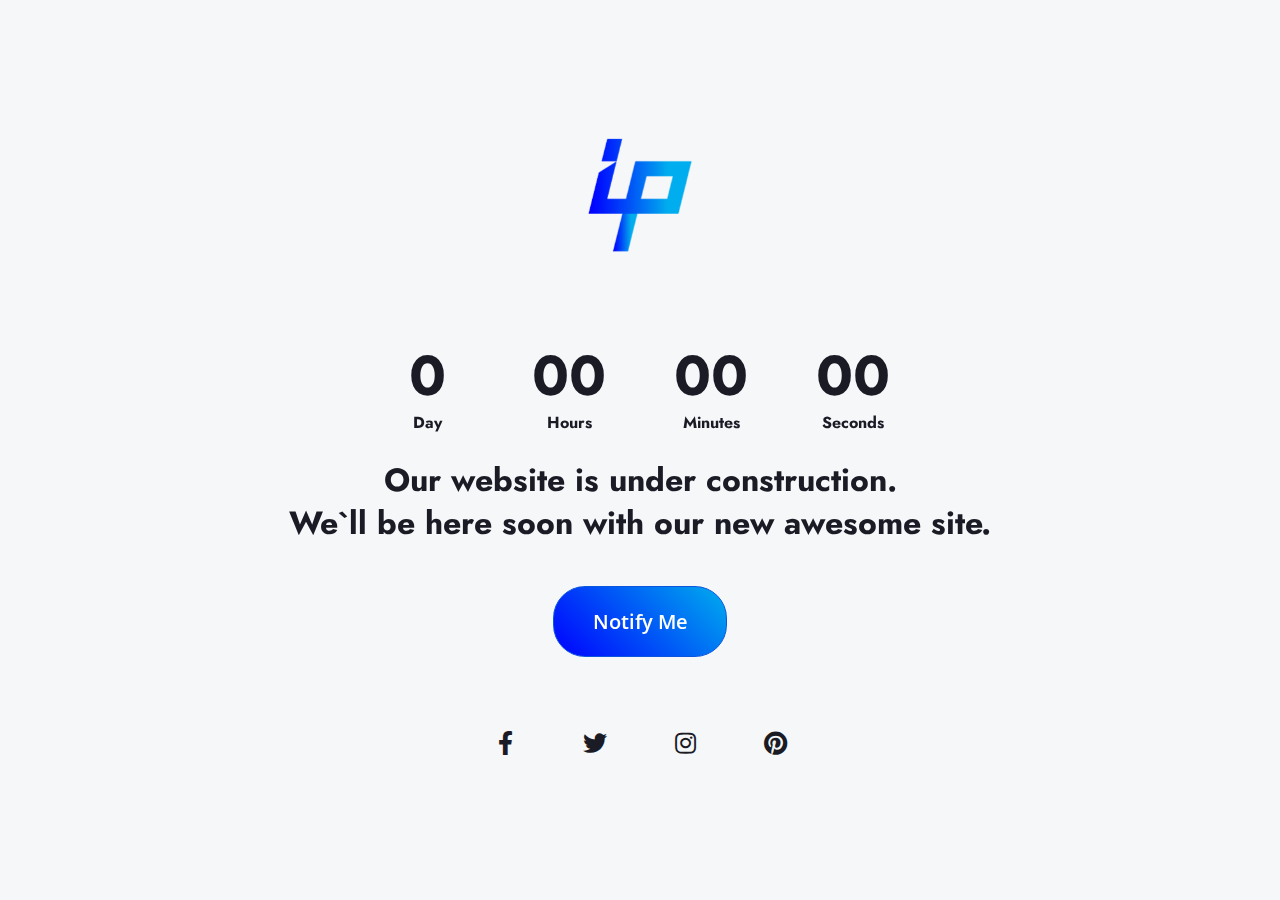
==== commit e8de8ae3: "Full Page Structure Changes and CSS Implementation" ====
--- a/index.html
+++ b/index.html
@@ -1,37 +1,67 @@
 ﻿<!DOCTYPE html>
 <html lang="en-US" class="no-js">
   <head>
-
     <!-- Title -->
     <title>Yose - Responsive Coming Soon Template</title>
 
     <!-- Required Meta Tags -->
-    <meta charset="utf-8">
-    <meta name="viewport" content="width=device-width, initial-scale=1, shrink-to-fit=no">
-    <meta name="description" content="Bootstrap HTML template and UI kit by Erilisdesign">
-    <meta name="author" content="Erilisdesign.com">
+    <meta charset="utf-8" />
+    <meta
+      name="viewport"
+      content="width=device-width, initial-scale=1, shrink-to-fit=no"
+    />
+    <meta
+      name="description"
+      content="Bootstrap HTML template and UI kit by Erilisdesign"
+    />
+    <meta name="author" content="Erilisdesign.com" />
 
     <!-- Libs CSS -->
-    <link rel="stylesheet" href="assets/vendor/fontawesome/css/all.min.css" type="text/css">
-    <link rel="stylesheet" href="assets/vendor/themify-icons/css/themify-icons.css" type="text/css">
-    <link rel="stylesheet" href="assets/vendor/slick/slick.min.css" type="text/css">
-    <link rel="stylesheet" href="assets/vendor/vegas/vegas.min.css">
-    <link rel="stylesheet" href="assets/vendor/featherlight/featherlight.min.css" type="text/css">
-    <link rel="stylesheet" href="assets/vendor/featherlight/featherlight.gallery.min.css" type="text/css">
-    <link rel="stylesheet" href="assets/vendor/aos/dist/aos.css" type="text/css">
+    <link
+      rel="stylesheet"
+      href="assets/vendor/fontawesome/css/all.min.css"
+      type="text/css"
+    />
+    <link
+      rel="stylesheet"
+      href="assets/vendor/themify-icons/css/themify-icons.css"
+      type="text/css"
+    />
+    <link
+      rel="stylesheet"
+      href="assets/vendor/slick/slick.min.css"
+      type="text/css"
+    />
+    <link rel="stylesheet" href="assets/vendor/vegas/vegas.min.css" />
+    <link
+      rel="stylesheet"
+      href="assets/vendor/featherlight/featherlight.min.css"
+      type="text/css"
+    />
+    <link
+      rel="stylesheet"
+      href="assets/vendor/featherlight/featherlight.gallery.min.css"
+      type="text/css"
+    />
+    <link
+      rel="stylesheet"
+      href="assets/vendor/aos/dist/aos.css"
+      type="text/css"
+    />
 
     <!-- Fonts -->
-    <link href="https://fonts.googleapis.com/css2?family=Jost:wght@300;400;500;600;700&family=Open+Sans:wght@300;400;600;700&display=swap" rel="stylesheet">
+    <link
+      href="https://fonts.googleapis.com/css2?family=Jost:wght@300;400;500;600;700&family=Open+Sans:wght@300;400;600;700&display=swap"
+      rel="stylesheet"
+    />
 
     <!-- Theme CSS -->
-    <link rel="stylesheet" href="assets/css/theme.css">
+    <link rel="stylesheet" href="assets/css/theme.css" />
 
     <!-- Custom CSS -->
-    <link rel="stylesheet" href="assets/css/custom.css">
-
+    <link rel="stylesheet" href="assets/css/custom.css" />
   </head>
   <body data-spy="scroll" data-target="#siteMenuBody" data-offset="0">
-
     <!-- Loader -->
     <div class="loader bg-dark">
       <div class="spinner-grow text-primary" role="status">
@@ -39,87 +69,142 @@
       </div>
     </div>
 
-    <!-- Site Logo -->
-    <a href="#home" class="site-logo mt-5 ml-5 bg-soft-secondary" data-menu-base="bg-soft-secondary" data-menu-scrolled="bg-white shadow-dark-lg">
-      <img src="assets/images/logo-dark.png" alt="">
-    </a>
-
     <!-- Home Content -->
-    <section id="home" class="d-flex min-vh-100 py-12 bg-light">
-      <div class="container align-self-center text-center">
-
-        <div class="countdown mb-5" data-countdown="2022/05/25 12:00:00" data-aos="fade-up"></div>
-        <h2 class="mb-7" data-aos="fade-up" data-aos-delay="50">Our website is under construction. <br/> We`ll be here soon with our new awesome site.</h2>
-        <a href="#about" class="btn btn-primary mb-3 mb-sm-0 mr-sm-3 d-block d-sm-inline-block w-100 w-sm-auto scrollto" data-aos="fade-up" data-aos-delay="100">Learn more</a>
-        <button type="button" class="btn btn-soft-secondary d-block d-sm-inline-block w-100 w-sm-auto" data-aos="fade-up" data-aos-delay="150" data-toggle="modal" data-target="#subscribeModal">Subscribe</button>
-
-      </div>
-      <ul class="list-inline position-absolute bottom-0 left-0 mb-4 mb-lg-5 ml-4 ml-lg-5 zindex-555">
-
-        <li class="list-inline-item mx-0">
-          <a class="btn btn-sm btn-icon btn-soft-secondary" href="#!" tabindex="0">
+    <section id="home" class="min-vh-100 py-12 bg-light">
+      <div class="align-self-center text-center site-logo">
+          <img src="assets/images/logo-dark.png" alt="" />
+        </a>
+      </div>
+      <div class="mt-9 align-self-center text-center">
+        <div
+          class="countdown mb-5"
+          data-countdown="2022/05/25 12:00:00"
+          data-aos="fade-up"
+        ></div>
+        <h2 class="mb-7" data-aos="fade-up" data-aos-delay="50">
+          Our website is under construction. <br />
+          We`ll be here soon with our new awesome site.
+        </h2>
+        <button
+          type="button"
+          class="btn btn-primary mb-3 d-block d-sm-inline-block w-100 w-sm-auto"
+          data-aos="fade-up"
+          data-aos-delay="150"
+          data-toggle="modal"
+          data-target="#subscribeModal"
+        >
+          Notify Me
+        </button>
+      </div>
+      <ul
+        class="mt-8 list-inline align-self-center text-center zindex-555"
+      >
+        <li class="list-inline-item mx-4">
+          <a class="btn btn-lg btn-icon" href="#!" tabindex="0">
             <i class="fab fa-facebook-f btn-icon-inner"></i>
           </a>
         </li>
 
-        <li class="list-inline-item mx-0">
-          <a class="btn btn-sm btn-icon btn-soft-secondary" href="#!" tabindex="0">
+        <li class="list-inline-item mx-4">
+          <a class="btn btn-lg btn-icon" href="#!" tabindex="0">
             <i class="fab fa-twitter btn-icon-inner"></i>
           </a>
         </li>
 
-        <li class="list-inline-item mx-0">
-          <a class="btn btn-sm btn-icon btn-soft-secondary" href="#!" tabindex="0">
-            <i class="fab fa-linkedin-in btn-icon-inner"></i>
-          </a>
-        </li>
-
-        <li class="list-inline-item mx-0">
-          <a class="btn btn-sm btn-icon btn-soft-secondary" href="#!" tabindex="0">
-            <i class="fab fa-dribbble btn-icon-inner"></i>
-          </a>
-        </li>
-
+        <li class="list-inline-item mx-4">
+          <a class="btn btn-lg btn-icon" href="#!" tabindex="0">
+            <i class="fab fa-instagram btn-icon-inner"></i>
+          </a>
+        </li>
+
+        <li class="list-inline-item mx-4">
+          <a class="btn btn-lg btn-icon" href="#!" tabindex="0">
+            <i class="fab fa-pinterest btn-icon-inner"></i>
+          </a>
+        </li>
       </ul>
     </section>
 
     <!-- Subscribe Modal -->
-    <div class="modal fade" id="subscribeModal" tabindex="-1" role="dialog" aria-labelledby="subscribeNewsletter" aria-hidden="true">
+    <div
+      class="modal fade"
+      id="subscribeModal"
+      tabindex="-1"
+      role="dialog"
+      aria-labelledby="subscribeNewsletter"
+      aria-hidden="true"
+    >
       <div class="modal-dialog modal-dialog-centered" role="document">
         <div class="modal-content border border-primary">
-
-          <button type="button" class="btn btn-sm btn-icon btn-white position-absolute top-0 right-0 mt-n3 mr-n3 zindex-1" data-dismiss="modal" aria-hidden="true">
+          <button
+            type="button"
+            class="btn btn-sm btn-icon btn-white position-absolute top-0 right-0 mt-n3 mr-n3 zindex-1"
+            data-dismiss="modal"
+            aria-hidden="true"
+          >
             <i class="fas fa-times btn-icon-inner"></i>
           </button>
 
           <!-- Overlay -->
           <div class="overlay overlay-advanced">
             <div class="overlay-inner bg-image-holder bg-cover">
-              <img src="assets/images/photos/photo-2.jpg" alt="">
+              <img src="assets/images/photos/photo-2.jpg" alt="" />
             </div>
             <div class="overlay-inner bg-dark opacity-70"></div>
-            <div class="overlay-inner bg-gradient-v-transparent-dark opacity-90"></div>
+            <div
+              class="overlay-inner bg-gradient-v-transparent-dark opacity-90"
+            ></div>
           </div>
 
           <!-- Modal Body -->
-          <div class="modal-body px-5 px-lg-8 py-8 py-lg-10 text-white text-center">
-
-            <h2 id="subscribeNewsletter" class="mb-4">Subscribe<br/> to our newsletter</h2>
-            <p class="mb-8">Signup for our weekly newsletter to get the latest news, updates and amazing offers delivered directly in your inbox.</p>
+          <div
+            class="modal-body px-5 px-lg-8 py-8 py-lg-10 text-white text-center"
+          >
+            <h2 id="subscribeNewsletter" class="mb-4">
+              Subscribe<br />
+              to our newsletter
+            </h2>
+            <p class="mb-8">
+              Be the first to know when we launch, and get amazing offers,
+              frequent updates and news about the latest gadgets right from the
+              get-go.
+            </p>
             <div class="subscribe-form">
-              <form id="sf" name="sf" action="include/subscribe.php" method="post">
+              <form
+                id="sf"
+                name="sf"
+                action="include/subscribe.php"
+                method="post"
+              >
                 <div class="form-process"></div>
                 <div class="form-group">
-                  <input type="email" id="sf-email" name="sf-email" placeholder="Enter Your Email Address" class="form-control required">
+                  <input
+                    type="email"
+                    id="sf-email"
+                    name="sf-email"
+                    placeholder="Enter Your E-Mail ID"
+                    class="form-control required"
+                  />
                 </div>
-                <input type="text" id="sf-botcheck" name="sf-botcheck" value="" class="form-control d-none">
-                <button class="btn btn-primary btn-block" type="submit" id="sf-submit" name="sf-submit">Notify Me</button>
+                <input
+                  type="text"
+                  id="sf-botcheck"
+                  name="sf-botcheck"
+                  value=""
+                  class="form-control d-none"
+                />
+                <button
+                  class="btn btn-primary btn-block"
+                  type="submit"
+                  id="sf-submit"
+                  name="sf-submit"
+                >
+                  Subscribe
+                </button>
               </form>
               <div class="subscribe-form-result"></div>
             </div>
-
           </div>
-
         </div>
       </div>
     </div>
@@ -141,6 +226,5 @@
 
     <!-- Theme JS -->
     <script src="assets/js/main.js"></script>
-
   </body>
-</html>+</html>
--- a/assets/css/theme.css
+++ b/assets/css/theme.css
@@ -34,7 +34,8 @@
   --breakpoint-lg: 992px;
   --breakpoint-xl: 1200px;
   --font-family-sans-serif: "Open Sans", Helvetica, sans-serif;
-  --font-family-monospace: SFMono-Regular, Menlo, Monaco, Consolas, "Liberation Mono", "Courier New", monospace;
+  --font-family-monospace: SFMono-Regular, Menlo, Monaco, Consolas,
+    "Liberation Mono", "Courier New", monospace;
 }
 
 *,
@@ -50,7 +51,16 @@
   -webkit-tap-highlight-color: rgba(0, 0, 0, 0);
 }
 
-article, aside, figcaption, figure, footer, header, hgroup, main, nav, section {
+article,
+aside,
+figcaption,
+figure,
+footer,
+header,
+hgroup,
+main,
+nav,
+section {
   display: block;
 }
 
@@ -75,7 +85,12 @@
   overflow: visible;
 }
 
-h1, h2, h3, h4, h5, h6 {
+h1,
+h2,
+h3,
+h4,
+h5,
+h6 {
   margin-top: 0;
   margin-bottom: 0.5rem;
 }
@@ -89,11 +104,11 @@
 abbr[data-original-title] {
   text-decoration: underline;
   -webkit-text-decoration: underline dotted;
-          text-decoration: underline dotted;
+  text-decoration: underline dotted;
   cursor: help;
   border-bottom: 0;
   -webkit-text-decoration-skip-ink: none;
-          text-decoration-skip-ink: none;
+  text-decoration-skip-ink: none;
 }
 
 address {
@@ -177,7 +192,8 @@
 code,
 kbd,
 samp {
-  font-family: SFMono-Regular, Menlo, Monaco, Consolas, "Liberation Mono", "Courier New", monospace;
+  font-family: SFMono-Regular, Menlo, Monaco, Consolas, "Liberation Mono",
+    "Courier New", monospace;
   font-size: 1em;
 }
 
@@ -253,7 +269,7 @@
   text-transform: none;
 }
 
-[role=button] {
+[role="button"] {
   cursor: pointer;
 }
 
@@ -262,29 +278,29 @@
 }
 
 button,
-[type=button],
-[type=reset],
-[type=submit] {
+[type="button"],
+[type="reset"],
+[type="submit"] {
   -webkit-appearance: button;
 }
 
 button:not(:disabled),
-[type=button]:not(:disabled),
-[type=reset]:not(:disabled),
-[type=submit]:not(:disabled) {
+[type="button"]:not(:disabled),
+[type="reset"]:not(:disabled),
+[type="submit"]:not(:disabled) {
   cursor: pointer;
 }
 
 button::-moz-focus-inner,
-[type=button]::-moz-focus-inner,
-[type=reset]::-moz-focus-inner,
-[type=submit]::-moz-focus-inner {
+[type="button"]::-moz-focus-inner,
+[type="reset"]::-moz-focus-inner,
+[type="submit"]::-moz-focus-inner {
   padding: 0;
   border-style: none;
 }
 
-input[type=radio],
-input[type=checkbox] {
+input[type="radio"],
+input[type="checkbox"] {
   box-sizing: border-box;
   padding: 0;
 }
@@ -317,17 +333,17 @@
   vertical-align: baseline;
 }
 
-[type=number]::-webkit-inner-spin-button,
-[type=number]::-webkit-outer-spin-button {
+[type="number"]::-webkit-inner-spin-button,
+[type="number"]::-webkit-outer-spin-button {
   height: auto;
 }
 
-[type=search] {
+[type="search"] {
   outline-offset: -2px;
   -webkit-appearance: none;
 }
 
-[type=search]::-webkit-search-decoration {
+[type="search"]::-webkit-search-decoration {
   -webkit-appearance: none;
 }
 
@@ -353,35 +369,51 @@
   display: none !important;
 }
 
-h1, h2, h3, h4, h5, h6,
-.h1, .h2, .h3, .h4, .h5, .h6 {
+h1,
+h2,
+h3,
+h4,
+h5,
+h6,
+.h1,
+.h2,
+.h3,
+.h4,
+.h5,
+.h6 {
   margin-bottom: 0.5rem;
   font-family: "Jost", Helvetica, sans-serif;
   font-weight: 500;
   line-height: 1.2;
 }
 
-h1, .h1 {
+h1,
+.h1 {
   font-size: 2.5rem;
 }
 
-h2, .h2 {
+h2,
+.h2 {
   font-size: 2rem;
 }
 
-h3, .h3 {
+h3,
+.h3 {
   font-size: 1.75rem;
 }
 
-h4, .h4 {
+h4,
+.h4 {
   font-size: 1.5rem;
 }
 
-h5, .h5 {
+h5,
+.h5 {
   font-size: 1.25rem;
 }
 
-h6, .h6 {
+h6,
+.h6 {
   font-size: 1rem;
 }
 
@@ -552,22 +584,32 @@
 }
 
 @media (min-width: 576px) {
-  .container-sm, .container {
+  .container-sm,
+  .container {
     max-width: 540px;
   }
 }
 @media (min-width: 768px) {
-  .container-md, .container-sm, .container {
+  .container-md,
+  .container-sm,
+  .container {
     max-width: 720px;
   }
 }
 @media (min-width: 992px) {
-  .container-lg, .container-md, .container-sm, .container {
+  .container-lg,
+  .container-md,
+  .container-sm,
+  .container {
     max-width: 960px;
   }
 }
 @media (min-width: 1200px) {
-  .container-xl, .container-lg, .container-md, .container-sm, .container {
+  .container-xl,
+  .container-lg,
+  .container-md,
+  .container-sm,
+  .container {
     max-width: 1140px;
   }
 }
@@ -583,17 +625,81 @@
   margin-left: 0;
 }
 .no-gutters > .col,
-.no-gutters > [class*=col-] {
+.no-gutters > [class*="col-"] {
   padding-right: 0;
   padding-left: 0;
 }
 
 .col-xl,
-.col-xl-auto, .col-xl-12, .col-xl-11, .col-xl-10, .col-xl-9, .col-xl-8, .col-xl-7, .col-xl-6, .col-xl-5, .col-xl-4, .col-xl-3, .col-xl-2, .col-xl-1, .col-lg,
-.col-lg-auto, .col-lg-12, .col-lg-11, .col-lg-10, .col-lg-9, .col-lg-8, .col-lg-7, .col-lg-6, .col-lg-5, .col-lg-4, .col-lg-3, .col-lg-2, .col-lg-1, .col-md,
-.col-md-auto, .col-md-12, .col-md-11, .col-md-10, .col-md-9, .col-md-8, .col-md-7, .col-md-6, .col-md-5, .col-md-4, .col-md-3, .col-md-2, .col-md-1, .col-sm,
-.col-sm-auto, .col-sm-12, .col-sm-11, .col-sm-10, .col-sm-9, .col-sm-8, .col-sm-7, .col-sm-6, .col-sm-5, .col-sm-4, .col-sm-3, .col-sm-2, .col-sm-1, .col,
-.col-auto, .col-12, .col-11, .col-10, .col-9, .col-8, .col-7, .col-6, .col-5, .col-4, .col-3, .col-2, .col-1 {
+.col-xl-auto,
+.col-xl-12,
+.col-xl-11,
+.col-xl-10,
+.col-xl-9,
+.col-xl-8,
+.col-xl-7,
+.col-xl-6,
+.col-xl-5,
+.col-xl-4,
+.col-xl-3,
+.col-xl-2,
+.col-xl-1,
+.col-lg,
+.col-lg-auto,
+.col-lg-12,
+.col-lg-11,
+.col-lg-10,
+.col-lg-9,
+.col-lg-8,
+.col-lg-7,
+.col-lg-6,
+.col-lg-5,
+.col-lg-4,
+.col-lg-3,
+.col-lg-2,
+.col-lg-1,
+.col-md,
+.col-md-auto,
+.col-md-12,
+.col-md-11,
+.col-md-10,
+.col-md-9,
+.col-md-8,
+.col-md-7,
+.col-md-6,
+.col-md-5,
+.col-md-4,
+.col-md-3,
+.col-md-2,
+.col-md-1,
+.col-sm,
+.col-sm-auto,
+.col-sm-12,
+.col-sm-11,
+.col-sm-10,
+.col-sm-9,
+.col-sm-8,
+.col-sm-7,
+.col-sm-6,
+.col-sm-5,
+.col-sm-4,
+.col-sm-3,
+.col-sm-2,
+.col-sm-1,
+.col,
+.col-auto,
+.col-12,
+.col-11,
+.col-10,
+.col-9,
+.col-8,
+.col-7,
+.col-6,
+.col-5,
+.col-4,
+.col-3,
+.col-2,
+.col-1 {
   position: relative;
   width: 100%;
   padding-right: 15px;
@@ -2022,18 +2128,19 @@
   color: #414455;
   opacity: 1;
 }
-.form-control:disabled, .form-control[readonly] {
+.form-control:disabled,
+.form-control[readonly] {
   background-color: #eaecf1;
   opacity: 1;
 }
 
-input[type=date].form-control,
-input[type=time].form-control,
-input[type=datetime-local].form-control,
-input[type=month].form-control {
+input[type="date"].form-control,
+input[type="time"].form-control,
+input[type="datetime-local"].form-control,
+input[type="month"].form-control {
   -webkit-appearance: none;
-     -moz-appearance: none;
-          appearance: none;
+  -moz-appearance: none;
+  appearance: none;
 }
 
 select.form-control:focus::-ms-value {
@@ -2081,7 +2188,8 @@
   border: solid transparent;
   border-width: 1px 0;
 }
-.form-control-plaintext.form-control-sm, .form-control-plaintext.form-control-lg {
+.form-control-plaintext.form-control-sm,
+.form-control-plaintext.form-control-lg {
   padding-right: 0;
   padding-left: 0;
 }
@@ -2102,7 +2210,8 @@
   border-radius: 0.4375rem;
 }
 
-select.form-control[size], select.form-control[multiple] {
+select.form-control[size],
+select.form-control[multiple] {
   height: auto;
 }
 
@@ -2126,7 +2235,7 @@
   margin-left: -5px;
 }
 .form-row > .col,
-.form-row > [class*=col-] {
+.form-row > [class*="col-"] {
   padding-right: 5px;
   padding-left: 5px;
 }
@@ -2142,7 +2251,8 @@
   margin-top: 0.3rem;
   margin-left: -1.25rem;
 }
-.form-check-input[disabled] ~ .form-check-label, .form-check-input:disabled ~ .form-check-label {
+.form-check-input[disabled] ~ .form-check-label,
+.form-check-input:disabled ~ .form-check-label {
   color: #414455;
 }
 
@@ -2194,7 +2304,8 @@
   display: block;
 }
 
-.was-validated .form-control:valid, .form-control.is-valid {
+.was-validated .form-control:valid,
+.form-control.is-valid {
   border-color: #21ce5b;
   padding-right: calc(1.5em + 1.125rem);
   background-image: url("data:image/svg+xml,%3csvg xmlns='http://www.w3.org/2000/svg' width='8' height='8' viewBox='0 0 8 8'%3e%3cpath fill='%2321ce5b' d='M2.3 6.73L.6 4.53c-.4-1.04.46-1.4 1.1-.8l1.1 1.4 3.4-3.8c.6-.63 1.6-.27 1.2.7l-4 4.6c-.43.5-.8.4-1.1.1z'/%3e%3c/svg%3e");
@@ -2202,56 +2313,81 @@
   background-position: right calc(0.375em + 0.28125rem) center;
   background-size: calc(0.75em + 0.5625rem) calc(0.75em + 0.5625rem);
 }
-.was-validated .form-control:valid:focus, .form-control.is-valid:focus {
+.was-validated .form-control:valid:focus,
+.form-control.is-valid:focus {
   border-color: #21ce5b;
   box-shadow: 0 0 0 0.2rem rgba(33, 206, 91, 0.25);
 }
 
-.was-validated textarea.form-control:valid, textarea.form-control.is-valid {
+.was-validated textarea.form-control:valid,
+textarea.form-control.is-valid {
   padding-right: calc(1.5em + 1.125rem);
-  background-position: top calc(0.375em + 0.28125rem) right calc(0.375em + 0.28125rem);
-}
-
-.was-validated .custom-select:valid, .custom-select.is-valid {
+  background-position: top calc(0.375em + 0.28125rem) right
+    calc(0.375em + 0.28125rem);
+}
+
+.was-validated .custom-select:valid,
+.custom-select.is-valid {
   border-color: #21ce5b;
   padding-right: calc(0.75em + 2.96875rem);
-  background: url("data:image/svg+xml,%3csvg xmlns='http://www.w3.org/2000/svg' width='4' height='5' viewBox='0 0 4 5'%3e%3cpath fill='%2320222f' d='M2 0L0 2h4zm0 5L0 3h4z'/%3e%3c/svg%3e") no-repeat right 1.125rem center/8px 10px, url("data:image/svg+xml,%3csvg xmlns='http://www.w3.org/2000/svg' width='8' height='8' viewBox='0 0 8 8'%3e%3cpath fill='%2321ce5b' d='M2.3 6.73L.6 4.53c-.4-1.04.46-1.4 1.1-.8l1.1 1.4 3.4-3.8c.6-.63 1.6-.27 1.2.7l-4 4.6c-.43.5-.8.4-1.1.1z'/%3e%3c/svg%3e") #fff no-repeat center right 2.125rem/calc(0.75em + 0.5625rem) calc(0.75em + 0.5625rem);
-}
-.was-validated .custom-select:valid:focus, .custom-select.is-valid:focus {
+  background: url("data:image/svg+xml,%3csvg xmlns='http://www.w3.org/2000/svg' width='4' height='5' viewBox='0 0 4 5'%3e%3cpath fill='%2320222f' d='M2 0L0 2h4zm0 5L0 3h4z'/%3e%3c/svg%3e")
+      no-repeat right 1.125rem center/8px 10px,
+    url("data:image/svg+xml,%3csvg xmlns='http://www.w3.org/2000/svg' width='8' height='8' viewBox='0 0 8 8'%3e%3cpath fill='%2321ce5b' d='M2.3 6.73L.6 4.53c-.4-1.04.46-1.4 1.1-.8l1.1 1.4 3.4-3.8c.6-.63 1.6-.27 1.2.7l-4 4.6c-.43.5-.8.4-1.1.1z'/%3e%3c/svg%3e")
+      #fff no-repeat center right 2.125rem / calc(0.75em + 0.5625rem)
+      calc(0.75em + 0.5625rem);
+}
+.was-validated .custom-select:valid:focus,
+.custom-select.is-valid:focus {
   border-color: #21ce5b;
   box-shadow: 0 0 0 0.2rem rgba(33, 206, 91, 0.25);
 }
 
-.was-validated .form-check-input:valid ~ .form-check-label, .form-check-input.is-valid ~ .form-check-label {
+.was-validated .form-check-input:valid ~ .form-check-label,
+.form-check-input.is-valid ~ .form-check-label {
   color: #21ce5b;
 }
 .was-validated .form-check-input:valid ~ .valid-feedback,
-.was-validated .form-check-input:valid ~ .valid-tooltip, .form-check-input.is-valid ~ .valid-feedback,
+.was-validated .form-check-input:valid ~ .valid-tooltip,
+.form-check-input.is-valid ~ .valid-feedback,
 .form-check-input.is-valid ~ .valid-tooltip {
   display: block;
 }
 
-.was-validated .custom-control-input:valid ~ .custom-control-label, .custom-control-input.is-valid ~ .custom-control-label {
+.was-validated .custom-control-input:valid ~ .custom-control-label,
+.custom-control-input.is-valid ~ .custom-control-label {
   color: #21ce5b;
 }
-.was-validated .custom-control-input:valid ~ .custom-control-label::before, .custom-control-input.is-valid ~ .custom-control-label::before {
+.was-validated .custom-control-input:valid ~ .custom-control-label::before,
+.custom-control-input.is-valid ~ .custom-control-label::before {
   border-color: #21ce5b;
 }
-.was-validated .custom-control-input:valid:checked ~ .custom-control-label::before, .custom-control-input.is-valid:checked ~ .custom-control-label::before {
+.was-validated
+  .custom-control-input:valid:checked
+  ~ .custom-control-label::before,
+.custom-control-input.is-valid:checked ~ .custom-control-label::before {
   border-color: #41e177;
   background-color: #41e177;
 }
-.was-validated .custom-control-input:valid:focus ~ .custom-control-label::before, .custom-control-input.is-valid:focus ~ .custom-control-label::before {
+.was-validated
+  .custom-control-input:valid:focus
+  ~ .custom-control-label::before,
+.custom-control-input.is-valid:focus ~ .custom-control-label::before {
   box-shadow: 0 0 0 0.2rem rgba(33, 206, 91, 0.25);
 }
-.was-validated .custom-control-input:valid:focus:not(:checked) ~ .custom-control-label::before, .custom-control-input.is-valid:focus:not(:checked) ~ .custom-control-label::before {
+.was-validated
+  .custom-control-input:valid:focus:not(:checked)
+  ~ .custom-control-label::before,
+.custom-control-input.is-valid:focus:not(:checked)
+  ~ .custom-control-label::before {
   border-color: #21ce5b;
 }
 
-.was-validated .custom-file-input:valid ~ .custom-file-label, .custom-file-input.is-valid ~ .custom-file-label {
+.was-validated .custom-file-input:valid ~ .custom-file-label,
+.custom-file-input.is-valid ~ .custom-file-label {
   border-color: #21ce5b;
 }
-.was-validated .custom-file-input:valid:focus ~ .custom-file-label, .custom-file-input.is-valid:focus ~ .custom-file-label {
+.was-validated .custom-file-input:valid:focus ~ .custom-file-label,
+.custom-file-input.is-valid:focus ~ .custom-file-label {
   border-color: #21ce5b;
   box-shadow: 0 0 0 0.2rem rgba(33, 206, 91, 0.25);
 }
@@ -2287,7 +2423,8 @@
   display: block;
 }
 
-.was-validated .form-control:invalid, .form-control.is-invalid {
+.was-validated .form-control:invalid,
+.form-control.is-invalid {
   border-color: #ff5b5c;
   padding-right: calc(1.5em + 1.125rem);
   background-image: url("data:image/svg+xml,%3csvg xmlns='http://www.w3.org/2000/svg' width='12' height='12' fill='none' stroke='%23ff5b5c' viewBox='0 0 12 12'%3e%3ccircle cx='6' cy='6' r='4.5'/%3e%3cpath stroke-linejoin='round' d='M5.8 3.6h.4L6 6.5z'/%3e%3ccircle cx='6' cy='8.2' r='.6' fill='%23ff5b5c' stroke='none'/%3e%3c/svg%3e");
@@ -2295,56 +2432,81 @@
   background-position: right calc(0.375em + 0.28125rem) center;
   background-size: calc(0.75em + 0.5625rem) calc(0.75em + 0.5625rem);
 }
-.was-validated .form-control:invalid:focus, .form-control.is-invalid:focus {
+.was-validated .form-control:invalid:focus,
+.form-control.is-invalid:focus {
   border-color: #ff5b5c;
   box-shadow: 0 0 0 0.2rem rgba(255, 91, 92, 0.25);
 }
 
-.was-validated textarea.form-control:invalid, textarea.form-control.is-invalid {
+.was-validated textarea.form-control:invalid,
+textarea.form-control.is-invalid {
   padding-right: calc(1.5em + 1.125rem);
-  background-position: top calc(0.375em + 0.28125rem) right calc(0.375em + 0.28125rem);
-}
-
-.was-validated .custom-select:invalid, .custom-select.is-invalid {
+  background-position: top calc(0.375em + 0.28125rem) right
+    calc(0.375em + 0.28125rem);
+}
+
+.was-validated .custom-select:invalid,
+.custom-select.is-invalid {
   border-color: #ff5b5c;
   padding-right: calc(0.75em + 2.96875rem);
-  background: url("data:image/svg+xml,%3csvg xmlns='http://www.w3.org/2000/svg' width='4' height='5' viewBox='0 0 4 5'%3e%3cpath fill='%2320222f' d='M2 0L0 2h4zm0 5L0 3h4z'/%3e%3c/svg%3e") no-repeat right 1.125rem center/8px 10px, url("data:image/svg+xml,%3csvg xmlns='http://www.w3.org/2000/svg' width='12' height='12' fill='none' stroke='%23ff5b5c' viewBox='0 0 12 12'%3e%3ccircle cx='6' cy='6' r='4.5'/%3e%3cpath stroke-linejoin='round' d='M5.8 3.6h.4L6 6.5z'/%3e%3ccircle cx='6' cy='8.2' r='.6' fill='%23ff5b5c' stroke='none'/%3e%3c/svg%3e") #fff no-repeat center right 2.125rem/calc(0.75em + 0.5625rem) calc(0.75em + 0.5625rem);
-}
-.was-validated .custom-select:invalid:focus, .custom-select.is-invalid:focus {
+  background: url("data:image/svg+xml,%3csvg xmlns='http://www.w3.org/2000/svg' width='4' height='5' viewBox='0 0 4 5'%3e%3cpath fill='%2320222f' d='M2 0L0 2h4zm0 5L0 3h4z'/%3e%3c/svg%3e")
+      no-repeat right 1.125rem center/8px 10px,
+    url("data:image/svg+xml,%3csvg xmlns='http://www.w3.org/2000/svg' width='12' height='12' fill='none' stroke='%23ff5b5c' viewBox='0 0 12 12'%3e%3ccircle cx='6' cy='6' r='4.5'/%3e%3cpath stroke-linejoin='round' d='M5.8 3.6h.4L6 6.5z'/%3e%3ccircle cx='6' cy='8.2' r='.6' fill='%23ff5b5c' stroke='none'/%3e%3c/svg%3e")
+      #fff no-repeat center right 2.125rem / calc(0.75em + 0.5625rem)
+      calc(0.75em + 0.5625rem);
+}
+.was-validated .custom-select:invalid:focus,
+.custom-select.is-invalid:focus {
   border-color: #ff5b5c;
   box-shadow: 0 0 0 0.2rem rgba(255, 91, 92, 0.25);
 }
 
-.was-validated .form-check-input:invalid ~ .form-check-label, .form-check-input.is-invalid ~ .form-check-label {
+.was-validated .form-check-input:invalid ~ .form-check-label,
+.form-check-input.is-invalid ~ .form-check-label {
   color: #ff5b5c;
 }
 .was-validated .form-check-input:invalid ~ .invalid-feedback,
-.was-validated .form-check-input:invalid ~ .invalid-tooltip, .form-check-input.is-invalid ~ .invalid-feedback,
+.was-validated .form-check-input:invalid ~ .invalid-tooltip,
+.form-check-input.is-invalid ~ .invalid-feedback,
 .form-check-input.is-invalid ~ .invalid-tooltip {
   display: block;
 }
 
-.was-validated .custom-control-input:invalid ~ .custom-control-label, .custom-control-input.is-invalid ~ .custom-control-label {
+.was-validated .custom-control-input:invalid ~ .custom-control-label,
+.custom-control-input.is-invalid ~ .custom-control-label {
   color: #ff5b5c;
 }
-.was-validated .custom-control-input:invalid ~ .custom-control-label::before, .custom-control-input.is-invalid ~ .custom-control-label::before {
+.was-validated .custom-control-input:invalid ~ .custom-control-label::before,
+.custom-control-input.is-invalid ~ .custom-control-label::before {
   border-color: #ff5b5c;
 }
-.was-validated .custom-control-input:invalid:checked ~ .custom-control-label::before, .custom-control-input.is-invalid:checked ~ .custom-control-label::before {
+.was-validated
+  .custom-control-input:invalid:checked
+  ~ .custom-control-label::before,
+.custom-control-input.is-invalid:checked ~ .custom-control-label::before {
   border-color: #ff8e8f;
   background-color: #ff8e8f;
 }
-.was-validated .custom-control-input:invalid:focus ~ .custom-control-label::before, .custom-control-input.is-invalid:focus ~ .custom-control-label::before {
+.was-validated
+  .custom-control-input:invalid:focus
+  ~ .custom-control-label::before,
+.custom-control-input.is-invalid:focus ~ .custom-control-label::before {
   box-shadow: 0 0 0 0.2rem rgba(255, 91, 92, 0.25);
 }
-.was-validated .custom-control-input:invalid:focus:not(:checked) ~ .custom-control-label::before, .custom-control-input.is-invalid:focus:not(:checked) ~ .custom-control-label::before {
+.was-validated
+  .custom-control-input:invalid:focus:not(:checked)
+  ~ .custom-control-label::before,
+.custom-control-input.is-invalid:focus:not(:checked)
+  ~ .custom-control-label::before {
   border-color: #ff5b5c;
 }
 
-.was-validated .custom-file-input:invalid ~ .custom-file-label, .custom-file-input.is-invalid ~ .custom-file-label {
+.was-validated .custom-file-input:invalid ~ .custom-file-label,
+.custom-file-input.is-invalid ~ .custom-file-label {
   border-color: #ff5b5c;
 }
-.was-validated .custom-file-input:invalid:focus ~ .custom-file-label, .custom-file-input.is-invalid:focus ~ .custom-file-label {
+.was-validated .custom-file-input:invalid:focus ~ .custom-file-label,
+.custom-file-input.is-invalid:focus ~ .custom-file-label {
   border-color: #ff5b5c;
   box-shadow: 0 0 0 0.2rem rgba(255, 91, 92, 0.25);
 }
@@ -2380,7 +2542,7 @@
     display: inline-block;
   }
   .form-inline .input-group,
-.form-inline .custom-select {
+  .form-inline .custom-select {
     width: auto;
   }
   .form-inline .form-check {
@@ -2413,14 +2575,15 @@
   text-align: center;
   vertical-align: middle;
   -webkit-user-select: none;
-          user-select: none;
+  user-select: none;
   background-color: transparent;
   border: 1px solid transparent;
-  padding: 0.5625rem 1.125rem;
-  font-size: 1rem;
+  padding: 1.2rem 2.4rem;
+  font-size: 1.25rem;
   line-height: 1.5;
-  border-radius: 0.3125rem;
-  transition: color 0.15s ease-in-out, background-color 0.15s ease-in-out, border-color 0.15s ease-in-out, box-shadow 0.15s ease-in-out;
+  border-radius: 2rem;
+  transition: color 0.15s ease-in-out, background-color 0.15s ease-in-out,
+    border-color 0.15s ease-in-out, box-shadow 0.15s ease-in-out;
 }
 @media (prefers-reduced-motion: reduce) {
   .btn {
@@ -2431,18 +2594,21 @@
   color: #1a1b25;
   text-decoration: none;
 }
-.btn:focus, .btn.focus {
+.btn:focus,
+.btn.focus {
   outline: 0;
   box-shadow: none;
 }
-.btn.disabled, .btn:disabled {
+.btn.disabled,
+.btn:disabled {
   opacity: 0.65;
   box-shadow: none;
 }
 .btn:not(:disabled):not(.disabled) {
   cursor: pointer;
 }
-.btn:not(:disabled):not(.disabled):active, .btn:not(:disabled):not(.disabled).active {
+.btn:not(:disabled):not(.disabled):active,
+.btn:not(:disabled):not(.disabled).active {
   box-shadow: none;
 }
 a.btn.disabled,
@@ -2452,7 +2618,7 @@
 
 .btn-primary {
   color: #fff;
-  background-color: #0c56de;
+  background: linear-gradient(45deg, #0000ff, #00adee);
   border-color: #0c56de;
   box-shadow: none;
 }
@@ -2461,23 +2627,29 @@
   background-color: #0a48ba;
   border-color: #0943ae;
 }
-.btn-primary:focus, .btn-primary.focus {
+.btn-primary:focus,
+.btn-primary.focus {
   color: #fff;
   background-color: #0a48ba;
   border-color: #0943ae;
   box-shadow: 0 0 0 0 rgba(48, 111, 227, 0.5);
 }
-.btn-primary.disabled, .btn-primary:disabled {
+.btn-primary.disabled,
+.btn-primary:disabled {
   color: #fff;
   background-color: #0c56de;
   border-color: #0c56de;
 }
-.btn-primary:not(:disabled):not(.disabled):active, .btn-primary:not(:disabled):not(.disabled).active, .show > .btn-primary.dropdown-toggle {
+.btn-primary:not(:disabled):not(.disabled):active,
+.btn-primary:not(:disabled):not(.disabled).active,
+.show > .btn-primary.dropdown-toggle {
   color: #fff;
   background-color: #0943ae;
   border-color: #093fa2;
 }
-.btn-primary:not(:disabled):not(.disabled):active:focus, .btn-primary:not(:disabled):not(.disabled).active:focus, .show > .btn-primary.dropdown-toggle:focus {
+.btn-primary:not(:disabled):not(.disabled):active:focus,
+.btn-primary:not(:disabled):not(.disabled).active:focus,
+.show > .btn-primary.dropdown-toggle:focus {
   box-shadow: 0 0 0 0 rgba(48, 111, 227, 0.5);
 }
 
@@ -2492,23 +2664,29 @@
   background-color: #30333f;
   border-color: #2b2d38;
 }
-.btn-secondary:focus, .btn-secondary.focus {
+.btn-secondary:focus,
+.btn-secondary.focus {
   color: #fff;
   background-color: #30333f;
   border-color: #2b2d38;
   box-shadow: 0 0 0 0 rgba(94, 96, 111, 0.5);
 }
-.btn-secondary.disabled, .btn-secondary:disabled {
+.btn-secondary.disabled,
+.btn-secondary:disabled {
   color: #fff;
   background-color: #414455;
   border-color: #414455;
 }
-.btn-secondary:not(:disabled):not(.disabled):active, .btn-secondary:not(:disabled):not(.disabled).active, .show > .btn-secondary.dropdown-toggle {
+.btn-secondary:not(:disabled):not(.disabled):active,
+.btn-secondary:not(:disabled):not(.disabled).active,
+.show > .btn-secondary.dropdown-toggle {
   color: #fff;
   background-color: #2b2d38;
   border-color: #252731;
 }
-.btn-secondary:not(:disabled):not(.disabled):active:focus, .btn-secondary:not(:disabled):not(.disabled).active:focus, .show > .btn-secondary.dropdown-toggle:focus {
+.btn-secondary:not(:disabled):not(.disabled):active:focus,
+.btn-secondary:not(:disabled):not(.disabled).active:focus,
+.show > .btn-secondary.dropdown-toggle:focus {
   box-shadow: 0 0 0 0 rgba(94, 96, 111, 0.5);
 }
 
@@ -2523,23 +2701,29 @@
   background-color: #1cad4c;
   border-color: #1aa248;
 }
-.btn-success:focus, .btn-success.focus {
+.btn-success:focus,
+.btn-success.focus {
   color: #fff;
   background-color: #1cad4c;
   border-color: #1aa248;
   box-shadow: 0 0 0 0 rgba(66, 213, 116, 0.5);
 }
-.btn-success.disabled, .btn-success:disabled {
+.btn-success.disabled,
+.btn-success:disabled {
   color: #fff;
   background-color: #21ce5b;
   border-color: #21ce5b;
 }
-.btn-success:not(:disabled):not(.disabled):active, .btn-success:not(:disabled):not(.disabled).active, .show > .btn-success.dropdown-toggle {
+.btn-success:not(:disabled):not(.disabled):active,
+.btn-success:not(:disabled):not(.disabled).active,
+.show > .btn-success.dropdown-toggle {
   color: #fff;
   background-color: #1aa248;
   border-color: #189743;
 }
-.btn-success:not(:disabled):not(.disabled):active:focus, .btn-success:not(:disabled):not(.disabled).active:focus, .show > .btn-success.dropdown-toggle:focus {
+.btn-success:not(:disabled):not(.disabled):active:focus,
+.btn-success:not(:disabled):not(.disabled).active:focus,
+.show > .btn-success.dropdown-toggle:focus {
   box-shadow: 0 0 0 0 rgba(66, 213, 116, 0.5);
 }
 
@@ -2554,23 +2738,29 @@
   background-color: #20b8dc;
   border-color: #1eafd1;
 }
-.btn-info:focus, .btn-info.focus {
+.btn-info:focus,
+.btn-info.focus {
   color: #fff;
   background-color: #20b8dc;
   border-color: #1eafd1;
   box-shadow: 0 0 0 0 rgba(57, 171, 199, 0.5);
 }
-.btn-info.disabled, .btn-info:disabled {
+.btn-info.disabled,
+.btn-info:disabled {
   color: #1a1b25;
   background-color: #3fc4e3;
   border-color: #3fc4e3;
 }
-.btn-info:not(:disabled):not(.disabled):active, .btn-info:not(:disabled):not(.disabled).active, .show > .btn-info.dropdown-toggle {
+.btn-info:not(:disabled):not(.disabled):active,
+.btn-info:not(:disabled):not(.disabled).active,
+.show > .btn-info.dropdown-toggle {
   color: #fff;
   background-color: #1eafd1;
   border-color: #1da6c5;
 }
-.btn-info:not(:disabled):not(.disabled):active:focus, .btn-info:not(:disabled):not(.disabled).active:focus, .show > .btn-info.dropdown-toggle:focus {
+.btn-info:not(:disabled):not(.disabled):active:focus,
+.btn-info:not(:disabled):not(.disabled).active:focus,
+.show > .btn-info.dropdown-toggle:focus {
   box-shadow: 0 0 0 0 rgba(57, 171, 199, 0.5);
 }
 
@@ -2585,23 +2775,29 @@
   background-color: #f1e92b;
   border-color: #f0e81f;
 }
-.btn-warning:focus, .btn-warning.focus {
+.btn-warning:focus,
+.btn-warning.focus {
   color: #1a1b25;
   background-color: #f1e92b;
   border-color: #f0e81f;
   box-shadow: 0 0 0 0 rgba(210, 206, 73, 0.5);
 }
-.btn-warning.disabled, .btn-warning:disabled {
+.btn-warning.disabled,
+.btn-warning:disabled {
   color: #1a1b25;
   background-color: #f3ed4f;
   border-color: #f3ed4f;
 }
-.btn-warning:not(:disabled):not(.disabled):active, .btn-warning:not(:disabled):not(.disabled).active, .show > .btn-warning.dropdown-toggle {
+.btn-warning:not(:disabled):not(.disabled):active,
+.btn-warning:not(:disabled):not(.disabled).active,
+.show > .btn-warning.dropdown-toggle {
   color: #1a1b25;
   background-color: #f0e81f;
   border-color: #efe713;
 }
-.btn-warning:not(:disabled):not(.disabled):active:focus, .btn-warning:not(:disabled):not(.disabled).active:focus, .show > .btn-warning.dropdown-toggle:focus {
+.btn-warning:not(:disabled):not(.disabled):active:focus,
+.btn-warning:not(:disabled):not(.disabled).active:focus,
+.show > .btn-warning.dropdown-toggle:focus {
   box-shadow: 0 0 0 0 rgba(210, 206, 73, 0.5);
 }
 
@@ -2616,23 +2812,29 @@
   background-color: #ff3536;
   border-color: #ff2829;
 }
-.btn-danger:focus, .btn-danger.focus {
+.btn-danger:focus,
+.btn-danger.focus {
   color: #fff;
   background-color: #ff3536;
   border-color: #ff2829;
   box-shadow: 0 0 0 0 rgba(255, 116, 116, 0.5);
 }
-.btn-danger.disabled, .btn-danger:disabled {
+.btn-danger.disabled,
+.btn-danger:disabled {
   color: #fff;
   background-color: #ff5b5c;
   border-color: #ff5b5c;
 }
-.btn-danger:not(:disabled):not(.disabled):active, .btn-danger:not(:disabled):not(.disabled).active, .show > .btn-danger.dropdown-toggle {
+.btn-danger:not(:disabled):not(.disabled):active,
+.btn-danger:not(:disabled):not(.disabled).active,
+.show > .btn-danger.dropdown-toggle {
   color: #fff;
   background-color: #ff2829;
   border-color: #ff1b1d;
 }
-.btn-danger:not(:disabled):not(.disabled):active:focus, .btn-danger:not(:disabled):not(.disabled).active:focus, .show > .btn-danger.dropdown-toggle:focus {
+.btn-danger:not(:disabled):not(.disabled):active:focus,
+.btn-danger:not(:disabled):not(.disabled).active:focus,
+.show > .btn-danger.dropdown-toggle:focus {
   box-shadow: 0 0 0 0 rgba(255, 116, 116, 0.5);
 }
 
@@ -2647,23 +2849,29 @@
   background-color: #dde4eb;
   border-color: #d5dee6;
 }
-.btn-light:focus, .btn-light.focus {
+.btn-light:focus,
+.btn-light.focus {
   color: #1a1b25;
   background-color: #dde4eb;
   border-color: #d5dee6;
   box-shadow: 0 0 0 0 rgba(212, 214, 217, 0.5);
 }
-.btn-light.disabled, .btn-light:disabled {
+.btn-light.disabled,
+.btn-light:disabled {
   color: #1a1b25;
   background-color: #f5f7f9;
   border-color: #f5f7f9;
 }
-.btn-light:not(:disabled):not(.disabled):active, .btn-light:not(:disabled):not(.disabled).active, .show > .btn-light.dropdown-toggle {
+.btn-light:not(:disabled):not(.disabled):active,
+.btn-light:not(:disabled):not(.disabled).active,
+.show > .btn-light.dropdown-toggle {
   color: #1a1b25;
   background-color: #d5dee6;
   border-color: #cdd7e1;
 }
-.btn-light:not(:disabled):not(.disabled):active:focus, .btn-light:not(:disabled):not(.disabled).active:focus, .show > .btn-light.dropdown-toggle:focus {
+.btn-light:not(:disabled):not(.disabled):active:focus,
+.btn-light:not(:disabled):not(.disabled).active:focus,
+.show > .btn-light.dropdown-toggle:focus {
   box-shadow: 0 0 0 0 rgba(212, 214, 217, 0.5);
 }
 
@@ -2678,23 +2886,29 @@
   background-color: #0a0b0f;
   border-color: #050507;
 }
-.btn-dark:focus, .btn-dark.focus {
+.btn-dark:focus,
+.btn-dark.focus {
   color: #fff;
   background-color: #0a0b0f;
   border-color: #050507;
   box-shadow: 0 0 0 0 rgba(60, 61, 70, 0.5);
 }
-.btn-dark.disabled, .btn-dark:disabled {
+.btn-dark.disabled,
+.btn-dark:disabled {
   color: #fff;
   background-color: #1a1b25;
   border-color: #1a1b25;
 }
-.btn-dark:not(:disabled):not(.disabled):active, .btn-dark:not(:disabled):not(.disabled).active, .show > .btn-dark.dropdown-toggle {
+.btn-dark:not(:disabled):not(.disabled):active,
+.btn-dark:not(:disabled):not(.disabled).active,
+.show > .btn-dark.dropdown-toggle {
   color: #fff;
   background-color: #050507;
   border-color: black;
 }
-.btn-dark:not(:disabled):not(.disabled):active:focus, .btn-dark:not(:disabled):not(.disabled).active:focus, .show > .btn-dark.dropdown-toggle:focus {
+.btn-dark:not(:disabled):not(.disabled):active:focus,
+.btn-dark:not(:disabled):not(.disabled).active:focus,
+.show > .btn-dark.dropdown-toggle:focus {
   box-shadow: 0 0 0 0 rgba(60, 61, 70, 0.5);
 }
 
@@ -2709,23 +2923,29 @@
   background-color: #ececec;
   border-color: #e6e6e6;
 }
-.btn-white:focus, .btn-white.focus {
+.btn-white:focus,
+.btn-white.focus {
   color: #1a1b25;
   background-color: #ececec;
   border-color: #e6e6e6;
   box-shadow: 0 0 0 0 rgba(221, 221, 222, 0.5);
 }
-.btn-white.disabled, .btn-white:disabled {
+.btn-white.disabled,
+.btn-white:disabled {
   color: #1a1b25;
   background-color: #fff;
   border-color: #fff;
 }
-.btn-white:not(:disabled):not(.disabled):active, .btn-white:not(:disabled):not(.disabled).active, .show > .btn-white.dropdown-toggle {
+.btn-white:not(:disabled):not(.disabled):active,
+.btn-white:not(:disabled):not(.disabled).active,
+.show > .btn-white.dropdown-toggle {
   color: #1a1b25;
   background-color: #e6e6e6;
   border-color: #dfdfdf;
 }
-.btn-white:not(:disabled):not(.disabled):active:focus, .btn-white:not(:disabled):not(.disabled).active:focus, .show > .btn-white.dropdown-toggle:focus {
+.btn-white:not(:disabled):not(.disabled):active:focus,
+.btn-white:not(:disabled):not(.disabled).active:focus,
+.show > .btn-white.dropdown-toggle:focus {
   box-shadow: 0 0 0 0 rgba(221, 221, 222, 0.5);
 }
 
@@ -2738,19 +2958,25 @@
   background-color: #0c56de;
   border-color: #0c56de;
 }
-.btn-outline-primary:focus, .btn-outline-primary.focus {
+.btn-outline-primary:focus,
+.btn-outline-primary.focus {
   box-shadow: 0 0 0 0 rgba(12, 86, 222, 0.5);
 }
-.btn-outline-primary.disabled, .btn-outline-primary:disabled {
+.btn-outline-primary.disabled,
+.btn-outline-primary:disabled {
   color: #0c56de;
   background-color: transparent;
 }
-.btn-outline-primary:not(:disabled):not(.disabled):active, .btn-outline-primary:not(:disabled):not(.disabled).active, .show > .btn-outline-primary.dropdown-toggle {
+.btn-outline-primary:not(:disabled):not(.disabled):active,
+.btn-outline-primary:not(:disabled):not(.disabled).active,
+.show > .btn-outline-primary.dropdown-toggle {
   color: #fff;
   background-color: #0c56de;
   border-color: #0c56de;
 }
-.btn-outline-primary:not(:disabled):not(.disabled):active:focus, .btn-outline-primary:not(:disabled):not(.disabled).active:focus, .show > .btn-outline-primary.dropdown-toggle:focus {
+.btn-outline-primary:not(:disabled):not(.disabled):active:focus,
+.btn-outline-primary:not(:disabled):not(.disabled).active:focus,
+.show > .btn-outline-primary.dropdown-toggle:focus {
   box-shadow: 0 0 0 0 rgba(12, 86, 222, 0.5);
 }
 
@@ -2763,19 +2989,25 @@
   background-color: #414455;
   border-color: #414455;
 }
-.btn-outline-secondary:focus, .btn-outline-secondary.focus {
+.btn-outline-secondary:focus,
+.btn-outline-secondary.focus {
   box-shadow: 0 0 0 0 rgba(65, 68, 85, 0.5);
 }
-.btn-outline-secondary.disabled, .btn-outline-secondary:disabled {
+.btn-outline-secondary.disabled,
+.btn-outline-secondary:disabled {
   color: #414455;
   background-color: transparent;
 }
-.btn-outline-secondary:not(:disabled):not(.disabled):active, .btn-outline-secondary:not(:disabled):not(.disabled).active, .show > .btn-outline-secondary.dropdown-toggle {
+.btn-outline-secondary:not(:disabled):not(.disabled):active,
+.btn-outline-secondary:not(:disabled):not(.disabled).active,
+.show > .btn-outline-secondary.dropdown-toggle {
   color: #fff;
   background-color: #414455;
   border-color: #414455;
 }
-.btn-outline-secondary:not(:disabled):not(.disabled):active:focus, .btn-outline-secondary:not(:disabled):not(.disabled).active:focus, .show > .btn-outline-secondary.dropdown-toggle:focus {
+.btn-outline-secondary:not(:disabled):not(.disabled):active:focus,
+.btn-outline-secondary:not(:disabled):not(.disabled).active:focus,
+.show > .btn-outline-secondary.dropdown-toggle:focus {
   box-shadow: 0 0 0 0 rgba(65, 68, 85, 0.5);
 }
 
@@ -2788,19 +3020,25 @@
   background-color: #21ce5b;
   border-color: #21ce5b;
 }
-.btn-outline-success:focus, .btn-outline-success.focus {
+.btn-outline-success:focus,
+.btn-outline-success.focus {
   box-shadow: 0 0 0 0 rgba(33, 206, 91, 0.5);
 }
-.btn-outline-success.disabled, .btn-outline-success:disabled {
+.btn-outline-success.disabled,
+.btn-outline-success:disabled {
   color: #21ce5b;
   background-color: transparent;
 }
-.btn-outline-success:not(:disabled):not(.disabled):active, .btn-outline-success:not(:disabled):not(.disabled).active, .show > .btn-outline-success.dropdown-toggle {
+.btn-outline-success:not(:disabled):not(.disabled):active,
+.btn-outline-success:not(:disabled):not(.disabled).active,
+.show > .btn-outline-success.dropdown-toggle {
   color: #fff;
   background-color: #21ce5b;
   border-color: #21ce5b;
 }
-.btn-outline-success:not(:disabled):not(.disabled):active:focus, .btn-outline-success:not(:disabled):not(.disabled).active:focus, .show > .btn-outline-success.dropdown-toggle:focus {
+.btn-outline-success:not(:disabled):not(.disabled):active:focus,
+.btn-outline-success:not(:disabled):not(.disabled).active:focus,
+.show > .btn-outline-success.dropdown-toggle:focus {
   box-shadow: 0 0 0 0 rgba(33, 206, 91, 0.5);
 }
 
@@ -2813,19 +3051,25 @@
   background-color: #3fc4e3;
   border-color: #3fc4e3;
 }
-.btn-outline-info:focus, .btn-outline-info.focus {
+.btn-outline-info:focus,
+.btn-outline-info.focus {
   box-shadow: 0 0 0 0 rgba(63, 196, 227, 0.5);
 }
-.btn-outline-info.disabled, .btn-outline-info:disabled {
+.btn-outline-info.disabled,
+.btn-outline-info:disabled {
   color: #3fc4e3;
   background-color: transparent;
 }
-.btn-outline-info:not(:disabled):not(.disabled):active, .btn-outline-info:not(:disabled):not(.disabled).active, .show > .btn-outline-info.dropdown-toggle {
+.btn-outline-info:not(:disabled):not(.disabled):active,
+.btn-outline-info:not(:disabled):not(.disabled).active,
+.show > .btn-outline-info.dropdown-toggle {
   color: #1a1b25;
   background-color: #3fc4e3;
   border-color: #3fc4e3;
 }
-.btn-outline-info:not(:disabled):not(.disabled):active:focus, .btn-outline-info:not(:disabled):not(.disabled).active:focus, .show > .btn-outline-info.dropdown-toggle:focus {
+.btn-outline-info:not(:disabled):not(.disabled):active:focus,
+.btn-outline-info:not(:disabled):not(.disabled).active:focus,
+.show > .btn-outline-info.dropdown-toggle:focus {
   box-shadow: 0 0 0 0 rgba(63, 196, 227, 0.5);
 }
 
@@ -2838,19 +3082,25 @@
   background-color: #f3ed4f;
   border-color: #f3ed4f;
 }
-.btn-outline-warning:focus, .btn-outline-warning.focus {
+.btn-outline-warning:focus,
+.btn-outline-warning.focus {
   box-shadow: 0 0 0 0 rgba(243, 237, 79, 0.5);
 }
-.btn-outline-warning.disabled, .btn-outline-warning:disabled {
+.btn-outline-warning.disabled,
+.btn-outline-warning:disabled {
   color: #f3ed4f;
   background-color: transparent;
 }
-.btn-outline-warning:not(:disabled):not(.disabled):active, .btn-outline-warning:not(:disabled):not(.disabled).active, .show > .btn-outline-warning.dropdown-toggle {
+.btn-outline-warning:not(:disabled):not(.disabled):active,
+.btn-outline-warning:not(:disabled):not(.disabled).active,
+.show > .btn-outline-warning.dropdown-toggle {
   color: #1a1b25;
   background-color: #f3ed4f;
   border-color: #f3ed4f;
 }
-.btn-outline-warning:not(:disabled):not(.disabled):active:focus, .btn-outline-warning:not(:disabled):not(.disabled).active:focus, .show > .btn-outline-warning.dropdown-toggle:focus {
+.btn-outline-warning:not(:disabled):not(.disabled):active:focus,
+.btn-outline-warning:not(:disabled):not(.disabled).active:focus,
+.show > .btn-outline-warning.dropdown-toggle:focus {
   box-shadow: 0 0 0 0 rgba(243, 237, 79, 0.5);
 }
 
@@ -2863,19 +3113,25 @@
   background-color: #ff5b5c;
   border-color: #ff5b5c;
 }
-.btn-outline-danger:focus, .btn-outline-danger.focus {
+.btn-outline-danger:focus,
+.btn-outline-danger.focus {
   box-shadow: 0 0 0 0 rgba(255, 91, 92, 0.5);
 }
-.btn-outline-danger.disabled, .btn-outline-danger:disabled {
+.btn-outline-danger.disabled,
+.btn-outline-danger:disabled {
   color: #ff5b5c;
   background-color: transparent;
 }
-.btn-outline-danger:not(:disabled):not(.disabled):active, .btn-outline-danger:not(:disabled):not(.disabled).active, .show > .btn-outline-danger.dropdown-toggle {
+.btn-outline-danger:not(:disabled):not(.disabled):active,
+.btn-outline-danger:not(:disabled):not(.disabled).active,
+.show > .btn-outline-danger.dropdown-toggle {
   color: #fff;
   background-color: #ff5b5c;
   border-color: #ff5b5c;
 }
-.btn-outline-danger:not(:disabled):not(.disabled):active:focus, .btn-outline-danger:not(:disabled):not(.disabled).active:focus, .show > .btn-outline-danger.dropdown-toggle:focus {
+.btn-outline-danger:not(:disabled):not(.disabled):active:focus,
+.btn-outline-danger:not(:disabled):not(.disabled).active:focus,
+.show > .btn-outline-danger.dropdown-toggle:focus {
   box-shadow: 0 0 0 0 rgba(255, 91, 92, 0.5);
 }
 
@@ -2888,19 +3144,25 @@
   background-color: #f5f7f9;
   border-color: #f5f7f9;
 }
-.btn-outline-light:focus, .btn-outline-light.focus {
+.btn-outline-light:focus,
+.btn-outline-light.focus {
   box-shadow: 0 0 0 0 rgba(245, 247, 249, 0.5);
 }
-.btn-outline-light.disabled, .btn-outline-light:disabled {
+.btn-outline-light.disabled,
+.btn-outline-light:disabled {
   color: #f5f7f9;
   background-color: transparent;
 }
-.btn-outline-light:not(:disabled):not(.disabled):active, .btn-outline-light:not(:disabled):not(.disabled).active, .show > .btn-outline-light.dropdown-toggle {
+.btn-outline-light:not(:disabled):not(.disabled):active,
+.btn-outline-light:not(:disabled):not(.disabled).active,
+.show > .btn-outline-light.dropdown-toggle {
   color: #1a1b25;
   background-color: #f5f7f9;
   border-color: #f5f7f9;
 }
-.btn-outline-light:not(:disabled):not(.disabled):active:focus, .btn-outline-light:not(:disabled):not(.disabled).active:focus, .show > .btn-outline-light.dropdown-toggle:focus {
+.btn-outline-light:not(:disabled):not(.disabled):active:focus,
+.btn-outline-light:not(:disabled):not(.disabled).active:focus,
+.show > .btn-outline-light.dropdown-toggle:focus {
   box-shadow: 0 0 0 0 rgba(245, 247, 249, 0.5);
 }
 
@@ -2913,19 +3175,25 @@
   background-color: #1a1b25;
   border-color: #1a1b25;
 }
-.btn-outline-dark:focus, .btn-outline-dark.focus {
+.btn-outline-dark:focus,
+.btn-outline-dark.focus {
   box-shadow: 0 0 0 0 rgba(26, 27, 37, 0.5);
 }
-.btn-outline-dark.disabled, .btn-outline-dark:disabled {
+.btn-outline-dark.disabled,
+.btn-outline-dark:disabled {
   color: #1a1b25;
   background-color: transparent;
 }
-.btn-outline-dark:not(:disabled):not(.disabled):active, .btn-outline-dark:not(:disabled):not(.disabled).active, .show > .btn-outline-dark.dropdown-toggle {
+.btn-outline-dark:not(:disabled):not(.disabled):active,
+.btn-outline-dark:not(:disabled):not(.disabled).active,
+.show > .btn-outline-dark.dropdown-toggle {
   color: #fff;
   background-color: #1a1b25;
   border-color: #1a1b25;
 }
-.btn-outline-dark:not(:disabled):not(.disabled):active:focus, .btn-outline-dark:not(:disabled):not(.disabled).active:focus, .show > .btn-outline-dark.dropdown-toggle:focus {
+.btn-outline-dark:not(:disabled):not(.disabled):active:focus,
+.btn-outline-dark:not(:disabled):not(.disabled).active:focus,
+.show > .btn-outline-dark.dropdown-toggle:focus {
   box-shadow: 0 0 0 0 rgba(26, 27, 37, 0.5);
 }
 
@@ -2938,19 +3206,25 @@
   background-color: #fff;
   border-color: #fff;
 }
-.btn-outline-white:focus, .btn-outline-white.focus {
+.btn-outline-white:focus,
+.btn-outline-white.focus {
   box-shadow: 0 0 0 0 rgba(255, 255, 255, 0.5);
 }
-.btn-outline-white.disabled, .btn-outline-white:disabled {
+.btn-outline-white.disabled,
+.btn-outline-white:disabled {
   color: #fff;
   background-color: transparent;
 }
-.btn-outline-white:not(:disabled):not(.disabled):active, .btn-outline-white:not(:disabled):not(.disabled).active, .show > .btn-outline-white.dropdown-toggle {
+.btn-outline-white:not(:disabled):not(.disabled):active,
+.btn-outline-white:not(:disabled):not(.disabled).active,
+.show > .btn-outline-white.dropdown-toggle {
   color: #1a1b25;
   background-color: #fff;
   border-color: #fff;
 }
-.btn-outline-white:not(:disabled):not(.disabled):active:focus, .btn-outline-white:not(:disabled):not(.disabled).active:focus, .show > .btn-outline-white.dropdown-toggle:focus {
+.btn-outline-white:not(:disabled):not(.disabled):active:focus,
+.btn-outline-white:not(:disabled):not(.disabled).active:focus,
+.show > .btn-outline-white.dropdown-toggle:focus {
   box-shadow: 0 0 0 0 rgba(255, 255, 255, 0.5);
 }
 
@@ -2963,22 +3237,26 @@
   color: #0943ae;
   text-decoration: none;
 }
-.btn-link:focus, .btn-link.focus {
+.btn-link:focus,
+.btn-link.focus {
   text-decoration: none;
 }
-.btn-link:disabled, .btn-link.disabled {
+.btn-link:disabled,
+.btn-link.disabled {
   color: #414455;
   pointer-events: none;
 }
 
-.btn-lg, .btn-group-lg > .btn {
+.btn-lg,
+.btn-group-lg > .btn {
   padding: 0.6875rem 1.125rem;
   font-size: 1.25rem;
   line-height: 1.5;
   border-radius: 0.4375rem;
 }
 
-.btn-sm, .btn-group-sm > .btn {
+.btn-sm,
+.btn-group-sm > .btn {
   padding: 0.25rem 0.5rem;
   font-size: 0.875rem;
   line-height: 1.5;
@@ -2993,9 +3271,9 @@
   margin-top: 0.5rem;
 }
 
-input[type=submit].btn-block,
-input[type=reset].btn-block,
-input[type=button].btn-block {
+input[type="submit"].btn-block,
+input[type="reset"].btn-block,
+input[type="button"].btn-block {
   width: 100%;
 }
 
@@ -3202,7 +3480,10 @@
   vertical-align: 0;
 }
 
-.dropdown-menu[x-placement^=top], .dropdown-menu[x-placement^=right], .dropdown-menu[x-placement^=bottom], .dropdown-menu[x-placement^=left] {
+.dropdown-menu[x-placement^="top"],
+.dropdown-menu[x-placement^="right"],
+.dropdown-menu[x-placement^="bottom"],
+.dropdown-menu[x-placement^="left"] {
   right: auto;
   bottom: auto;
 }
@@ -3226,17 +3507,20 @@
   background-color: transparent;
   border: 0;
 }
-.dropdown-item:hover, .dropdown-item:focus {
+.dropdown-item:hover,
+.dropdown-item:focus {
   color: #0c56de;
   text-decoration: none;
   background-color: none;
 }
-.dropdown-item.active, .dropdown-item:active {
+.dropdown-item.active,
+.dropdown-item:active {
   color: #0c56de;
   text-decoration: none;
   background-color: none;
 }
-.dropdown-item.disabled, .dropdown-item:disabled {
+.dropdown-item.disabled,
+.dropdown-item:disabled {
   color: #414455;
   pointer-events: none;
   background-color: transparent;
@@ -3276,7 +3560,9 @@
 .btn-group-vertical > .btn:hover {
   z-index: 1;
 }
-.btn-group > .btn:focus, .btn-group > .btn:active, .btn-group > .btn.active,
+.btn-group > .btn:focus,
+.btn-group > .btn:active,
+.btn-group > .btn.active,
 .btn-group-vertical > .btn:focus,
 .btn-group-vertical > .btn:active,
 .btn-group-vertical > .btn.active {
@@ -3311,19 +3597,23 @@
   padding-right: 0.84375rem;
   padding-left: 0.84375rem;
 }
-.dropdown-toggle-split::after, .dropup .dropdown-toggle-split::after, .dropright .dropdown-toggle-split::after {
+.dropdown-toggle-split::after,
+.dropup .dropdown-toggle-split::after,
+.dropright .dropdown-toggle-split::after {
   margin-left: 0;
 }
 .dropleft .dropdown-toggle-split::before {
   margin-right: 0;
 }
 
-.btn-sm + .dropdown-toggle-split, .btn-group-sm > .btn + .dropdown-toggle-split {
+.btn-sm + .dropdown-toggle-split,
+.btn-group-sm > .btn + .dropdown-toggle-split {
   padding-right: 0.375rem;
   padding-left: 0.375rem;
 }
 
-.btn-lg + .dropdown-toggle-split, .btn-group-lg > .btn + .dropdown-toggle-split {
+.btn-lg + .dropdown-toggle-split,
+.btn-group-lg > .btn + .dropdown-toggle-split {
   padding-right: 0.84375rem;
   padding-left: 0.84375rem;
 }
@@ -3363,10 +3653,10 @@
 .btn-group-toggle > .btn-group > .btn {
   margin-bottom: 0;
 }
-.btn-group-toggle > .btn input[type=radio],
-.btn-group-toggle > .btn input[type=checkbox],
-.btn-group-toggle > .btn-group > .btn input[type=radio],
-.btn-group-toggle > .btn-group > .btn input[type=checkbox] {
+.btn-group-toggle > .btn input[type="radio"],
+.btn-group-toggle > .btn input[type="checkbox"],
+.btn-group-toggle > .btn-group > .btn input[type="radio"],
+.btn-group-toggle > .btn-group > .btn input[type="checkbox"] {
   position: absolute;
   clip: rect(0, 0, 0, 0);
   pointer-events: none;
@@ -3425,7 +3715,8 @@
   display: flex;
   align-items: center;
 }
-.input-group > .custom-file:not(:last-child) .custom-file-label, .input-group > .custom-file:not(:last-child) .custom-file-label::after {
+.input-group > .custom-file:not(:last-child) .custom-file-label,
+.input-group > .custom-file:not(:last-child) .custom-file-label::after {
   border-top-right-radius: 0;
   border-bottom-right-radius: 0;
 }
@@ -3481,8 +3772,8 @@
   border: 1px solid #d8dde6;
   border-radius: 0.3125rem;
 }
-.input-group-text input[type=radio],
-.input-group-text input[type=checkbox] {
+.input-group-text input[type="radio"],
+.input-group-text input[type="checkbox"] {
   margin-top: 0;
 }
 
@@ -3529,8 +3820,12 @@
 .input-group > .input-group-prepend > .input-group-text,
 .input-group > .input-group-append:not(:last-child) > .btn,
 .input-group > .input-group-append:not(:last-child) > .input-group-text,
-.input-group > .input-group-append:last-child > .btn:not(:last-child):not(.dropdown-toggle),
-.input-group > .input-group-append:last-child > .input-group-text:not(:last-child) {
+.input-group
+  > .input-group-append:last-child
+  > .btn:not(:last-child):not(.dropdown-toggle),
+.input-group
+  > .input-group-append:last-child
+  > .input-group-text:not(:last-child) {
   border-top-right-radius: 0;
   border-bottom-right-radius: 0;
 }
@@ -3540,7 +3835,9 @@
 .input-group > .input-group-prepend:not(:first-child) > .btn,
 .input-group > .input-group-prepend:not(:first-child) > .input-group-text,
 .input-group > .input-group-prepend:first-child > .btn:not(:first-child),
-.input-group > .input-group-prepend:first-child > .input-group-text:not(:first-child) {
+.input-group
+  > .input-group-prepend:first-child
+  > .input-group-text:not(:first-child) {
   border-top-left-radius: 0;
   border-bottom-left-radius: 0;
 }
@@ -3584,10 +3881,12 @@
   border-color: #a3c1fa;
   box-shadow: none;
 }
-.custom-control-input[disabled] ~ .custom-control-label, .custom-control-input:disabled ~ .custom-control-label {
+.custom-control-input[disabled] ~ .custom-control-label,
+.custom-control-input:disabled ~ .custom-control-label {
   color: #414455;
 }
-.custom-control-input[disabled] ~ .custom-control-label::before, .custom-control-input:disabled ~ .custom-control-label::before {
+.custom-control-input[disabled] ~ .custom-control-label::before,
+.custom-control-input:disabled ~ .custom-control-label::before {
   background-color: #eaecf1;
 }
 
@@ -3626,18 +3925,26 @@
 .custom-checkbox .custom-control-input:checked ~ .custom-control-label::after {
   background-image: url("data:image/svg+xml,%3csvg xmlns='http://www.w3.org/2000/svg' width='8' height='8' viewBox='0 0 8 8'%3e%3cpath fill='%23fff' d='M6.564.75l-3.59 3.612-1.538-1.55L0 4.26l2.974 2.99L8 2.193z'/%3e%3c/svg%3e");
 }
-.custom-checkbox .custom-control-input:indeterminate ~ .custom-control-label::before {
+.custom-checkbox
+  .custom-control-input:indeterminate
+  ~ .custom-control-label::before {
   border-color: #0c56de;
   background-color: #0c56de;
   box-shadow: none;
 }
-.custom-checkbox .custom-control-input:indeterminate ~ .custom-control-label::after {
+.custom-checkbox
+  .custom-control-input:indeterminate
+  ~ .custom-control-label::after {
   background-image: url("data:image/svg+xml,%3csvg xmlns='http://www.w3.org/2000/svg' width='4' height='4' viewBox='0 0 4 4'%3e%3cpath stroke='%23fff' d='M0 2h4'/%3e%3c/svg%3e");
 }
-.custom-checkbox .custom-control-input:disabled:checked ~ .custom-control-label::before {
+.custom-checkbox
+  .custom-control-input:disabled:checked
+  ~ .custom-control-label::before {
   background-color: rgba(12, 86, 222, 0.5);
 }
-.custom-checkbox .custom-control-input:disabled:indeterminate ~ .custom-control-label::before {
+.custom-checkbox
+  .custom-control-input:disabled:indeterminate
+  ~ .custom-control-label::before {
   background-color: rgba(12, 86, 222, 0.5);
 }
 
@@ -3647,7 +3954,9 @@
 .custom-radio .custom-control-input:checked ~ .custom-control-label::after {
   background-image: url("data:image/svg+xml,%3csvg xmlns='http://www.w3.org/2000/svg' width='12' height='12' viewBox='-4 -4 8 8'%3e%3ccircle r='3' fill='%23fff'/%3e%3c/svg%3e");
 }
-.custom-radio .custom-control-input:disabled:checked ~ .custom-control-label::before {
+.custom-radio
+  .custom-control-input:disabled:checked
+  ~ .custom-control-label::before {
   background-color: rgba(12, 86, 222, 0.5);
 }
 
@@ -3667,7 +3976,8 @@
   height: calc(1rem - 4px);
   background-color: #8d9caf;
   border-radius: 0.5rem;
-  transition: transform 0.15s ease-in-out, background-color 0.15s ease-in-out, border-color 0.15s ease-in-out, box-shadow 0.15s ease-in-out;
+  transition: transform 0.15s ease-in-out, background-color 0.15s ease-in-out,
+    border-color 0.15s ease-in-out, box-shadow 0.15s ease-in-out;
 }
 @media (prefers-reduced-motion: reduce) {
   .custom-switch .custom-control-label::after {
@@ -3678,7 +3988,9 @@
   background-color: #fff;
   transform: translateX(0.75rem);
 }
-.custom-switch .custom-control-input:disabled:checked ~ .custom-control-label::before {
+.custom-switch
+  .custom-control-input:disabled:checked
+  ~ .custom-control-label::before {
   background-color: rgba(12, 86, 222, 0.5);
 }
 
@@ -3692,24 +4004,28 @@
   line-height: 1.5;
   color: #333645;
   vertical-align: middle;
-  background: #fff url("data:image/svg+xml,%3csvg xmlns='http://www.w3.org/2000/svg' width='4' height='5' viewBox='0 0 4 5'%3e%3cpath fill='%2320222f' d='M2 0L0 2h4zm0 5L0 3h4z'/%3e%3c/svg%3e") no-repeat right 1.125rem center/8px 10px;
+  background: #fff
+    url("data:image/svg+xml,%3csvg xmlns='http://www.w3.org/2000/svg' width='4' height='5' viewBox='0 0 4 5'%3e%3cpath fill='%2320222f' d='M2 0L0 2h4zm0 5L0 3h4z'/%3e%3c/svg%3e")
+    no-repeat right 1.125rem center/8px 10px;
   border: 1px solid #d8dde6;
   border-radius: 0.3125rem;
   box-shadow: inset 0 1px 2px rgba(0, 0, 0, 0.075);
   -webkit-appearance: none;
-     -moz-appearance: none;
-          appearance: none;
+  -moz-appearance: none;
+  appearance: none;
 }
 .custom-select:focus {
   border-color: #72a1f7;
   outline: 0;
-  box-shadow: inset 0 1px 2px rgba(0, 0, 0, 0.075), 0 0 0 0.2rem rgba(12, 86, 222, 0.25);
+  box-shadow: inset 0 1px 2px rgba(0, 0, 0, 0.075),
+    0 0 0 0.2rem rgba(12, 86, 222, 0.25);
 }
 .custom-select:focus::-ms-value {
   color: #333645;
   background-color: #fff;
 }
-.custom-select[multiple], .custom-select[size]:not([size="1"]) {
+.custom-select[multiple],
+.custom-select[size]:not([size="1"]) {
   height: auto;
   padding-right: 1.125rem;
   background-image: none;
@@ -3762,7 +4078,8 @@
   border-color: #72a1f7;
   box-shadow: 0 0 0 0.2rem rgba(12, 86, 222, 0.25);
 }
-.custom-file-input[disabled] ~ .custom-file-label, .custom-file-input:disabled ~ .custom-file-label {
+.custom-file-input[disabled] ~ .custom-file-label,
+.custom-file-input:disabled ~ .custom-file-label {
   background-color: #eaecf1;
 }
 .custom-file-input:lang(en) ~ .custom-file-label::after {
@@ -3811,8 +4128,8 @@
   padding: 0;
   background-color: transparent;
   -webkit-appearance: none;
-     -moz-appearance: none;
-          appearance: none;
+  -moz-appearance: none;
+  appearance: none;
 }
 .custom-range:focus {
   outline: none;
@@ -3837,10 +4154,12 @@
   border: 0;
   border-radius: 1rem;
   box-shadow: 0 0.1rem 0.25rem rgba(0, 0, 0, 0.1);
-  -webkit-transition: background-color 0.15s ease-in-out, border-color 0.15s ease-in-out, box-shadow 0.15s ease-in-out;
-  transition: background-color 0.15s ease-in-out, border-color 0.15s ease-in-out, box-shadow 0.15s ease-in-out;
+  -webkit-transition: background-color 0.15s ease-in-out,
+    border-color 0.15s ease-in-out, box-shadow 0.15s ease-in-out;
+  transition: background-color 0.15s ease-in-out, border-color 0.15s ease-in-out,
+    box-shadow 0.15s ease-in-out;
   -webkit-appearance: none;
-          appearance: none;
+  appearance: none;
 }
 @media (prefers-reduced-motion: reduce) {
   .custom-range::-webkit-slider-thumb {
@@ -3868,10 +4187,12 @@
   border: 0;
   border-radius: 1rem;
   box-shadow: 0 0.1rem 0.25rem rgba(0, 0, 0, 0.1);
-  -moz-transition: background-color 0.15s ease-in-out, border-color 0.15s ease-in-out, box-shadow 0.15s ease-in-out;
-  transition: background-color 0.15s ease-in-out, border-color 0.15s ease-in-out, box-shadow 0.15s ease-in-out;
+  -moz-transition: background-color 0.15s ease-in-out,
+    border-color 0.15s ease-in-out, box-shadow 0.15s ease-in-out;
+  transition: background-color 0.15s ease-in-out, border-color 0.15s ease-in-out,
+    box-shadow 0.15s ease-in-out;
   -moz-appearance: none;
-       appearance: none;
+  appearance: none;
 }
 @media (prefers-reduced-motion: reduce) {
   .custom-range::-moz-range-thumb {
@@ -3902,8 +4223,10 @@
   border: 0;
   border-radius: 1rem;
   box-shadow: 0 0.1rem 0.25rem rgba(0, 0, 0, 0.1);
-  -ms-transition: background-color 0.15s ease-in-out, border-color 0.15s ease-in-out, box-shadow 0.15s ease-in-out;
-  transition: background-color 0.15s ease-in-out, border-color 0.15s ease-in-out, box-shadow 0.15s ease-in-out;
+  -ms-transition: background-color 0.15s ease-in-out,
+    border-color 0.15s ease-in-out, box-shadow 0.15s ease-in-out;
+  transition: background-color 0.15s ease-in-out, border-color 0.15s ease-in-out,
+    box-shadow 0.15s ease-in-out;
   appearance: none;
 }
 @media (prefers-reduced-motion: reduce) {
@@ -3953,12 +4276,13 @@
 .custom-control-label::before,
 .custom-file-label,
 .custom-select {
-  transition: background-color 0.15s ease-in-out, border-color 0.15s ease-in-out, box-shadow 0.15s ease-in-out;
+  transition: background-color 0.15s ease-in-out, border-color 0.15s ease-in-out,
+    box-shadow 0.15s ease-in-out;
 }
 @media (prefers-reduced-motion: reduce) {
   .custom-control-label::before,
-.custom-file-label,
-.custom-select {
+  .custom-file-label,
+  .custom-select {
     transition: none;
   }
 }
@@ -3975,7 +4299,8 @@
   display: block;
   padding: 0.5rem 1rem;
 }
-.nav-link:hover, .nav-link:focus {
+.nav-link:hover,
+.nav-link:focus {
   text-decoration: none;
 }
 .nav-link.disabled {
@@ -3995,7 +4320,8 @@
   border-top-left-radius: 0.3125rem;
   border-top-right-radius: 0.3125rem;
 }
-.nav-tabs .nav-link:hover, .nav-tabs .nav-link:focus {
+.nav-tabs .nav-link:hover,
+.nav-tabs .nav-link:focus {
   border-color: #eaecf1 #eaecf1 #d8dde6;
 }
 .nav-tabs .nav-link.disabled {
@@ -4072,7 +4398,8 @@
   line-height: inherit;
   white-space: nowrap;
 }
-.navbar-brand:hover, .navbar-brand:focus {
+.navbar-brand:hover,
+.navbar-brand:focus {
   text-decoration: none;
 }
 
@@ -4112,7 +4439,8 @@
   border: 1px solid transparent;
   border-radius: 0.3125rem;
 }
-.navbar-toggler:hover, .navbar-toggler:focus {
+.navbar-toggler:hover,
+.navbar-toggler:focus {
   text-decoration: none;
 }
 
@@ -4128,11 +4456,11 @@
 
 @media (max-width: 575.98px) {
   .navbar-expand-sm > .container,
-.navbar-expand-sm > .container-fluid,
-.navbar-expand-sm > .container-sm,
-.navbar-expand-sm > .container-md,
-.navbar-expand-sm > .container-lg,
-.navbar-expand-sm > .container-xl {
+  .navbar-expand-sm > .container-fluid,
+  .navbar-expand-sm > .container-sm,
+  .navbar-expand-sm > .container-md,
+  .navbar-expand-sm > .container-lg,
+  .navbar-expand-sm > .container-xl {
     padding-right: 0;
     padding-left: 0;
   }
@@ -4153,11 +4481,11 @@
     padding-left: 0.75rem;
   }
   .navbar-expand-sm > .container,
-.navbar-expand-sm > .container-fluid,
-.navbar-expand-sm > .container-sm,
-.navbar-expand-sm > .container-md,
-.navbar-expand-sm > .container-lg,
-.navbar-expand-sm > .container-xl {
+  .navbar-expand-sm > .container-fluid,
+  .navbar-expand-sm > .container-sm,
+  .navbar-expand-sm > .container-md,
+  .navbar-expand-sm > .container-lg,
+  .navbar-expand-sm > .container-xl {
     flex-wrap: nowrap;
   }
   .navbar-expand-sm .navbar-collapse {
@@ -4170,11 +4498,11 @@
 }
 @media (max-width: 767.98px) {
   .navbar-expand-md > .container,
-.navbar-expand-md > .container-fluid,
-.navbar-expand-md > .container-sm,
-.navbar-expand-md > .container-md,
-.navbar-expand-md > .container-lg,
-.navbar-expand-md > .container-xl {
+  .navbar-expand-md > .container-fluid,
+  .navbar-expand-md > .container-sm,
+  .navbar-expand-md > .container-md,
+  .navbar-expand-md > .container-lg,
+  .navbar-expand-md > .container-xl {
     padding-right: 0;
     padding-left: 0;
   }
@@ -4195,11 +4523,11 @@
     padding-left: 0.75rem;
   }
   .navbar-expand-md > .container,
-.navbar-expand-md > .container-fluid,
-.navbar-expand-md > .container-sm,
-.navbar-expand-md > .container-md,
-.navbar-expand-md > .container-lg,
-.navbar-expand-md > .container-xl {
+  .navbar-expand-md > .container-fluid,
+  .navbar-expand-md > .container-sm,
+  .navbar-expand-md > .container-md,
+  .navbar-expand-md > .container-lg,
+  .navbar-expand-md > .container-xl {
     flex-wrap: nowrap;
   }
   .navbar-expand-md .navbar-collapse {
@@ -4212,11 +4540,11 @@
 }
 @media (max-width: 991.98px) {
   .navbar-expand-lg > .container,
-.navbar-expand-lg > .container-fluid,
-.navbar-expand-lg > .container-sm,
-.navbar-expand-lg > .container-md,
-.navbar-expand-lg > .container-lg,
-.navbar-expand-lg > .container-xl {
+  .navbar-expand-lg > .container-fluid,
+  .navbar-expand-lg > .container-sm,
+  .navbar-expand-lg > .container-md,
+  .navbar-expand-lg > .container-lg,
+  .navbar-expand-lg > .container-xl {
     padding-right: 0;
     padding-left: 0;
   }
@@ -4237,11 +4565,11 @@
     padding-left: 0.75rem;
   }
   .navbar-expand-lg > .container,
-.navbar-expand-lg > .container-fluid,
-.navbar-expand-lg > .container-sm,
-.navbar-expand-lg > .container-md,
-.navbar-expand-lg > .container-lg,
-.navbar-expand-lg > .container-xl {
+  .navbar-expand-lg > .container-fluid,
+  .navbar-expand-lg > .container-sm,
+  .navbar-expand-lg > .container-md,
+  .navbar-expand-lg > .container-lg,
+  .navbar-expand-lg > .container-xl {
     flex-wrap: nowrap;
   }
   .navbar-expand-lg .navbar-collapse {
@@ -4254,11 +4582,11 @@
 }
 @media (max-width: 1199.98px) {
   .navbar-expand-xl > .container,
-.navbar-expand-xl > .container-fluid,
-.navbar-expand-xl > .container-sm,
-.navbar-expand-xl > .container-md,
-.navbar-expand-xl > .container-lg,
-.navbar-expand-xl > .container-xl {
+  .navbar-expand-xl > .container-fluid,
+  .navbar-expand-xl > .container-sm,
+  .navbar-expand-xl > .container-md,
+  .navbar-expand-xl > .container-lg,
+  .navbar-expand-xl > .container-xl {
     padding-right: 0;
     padding-left: 0;
   }
@@ -4279,11 +4607,11 @@
     padding-left: 0.75rem;
   }
   .navbar-expand-xl > .container,
-.navbar-expand-xl > .container-fluid,
-.navbar-expand-xl > .container-sm,
-.navbar-expand-xl > .container-md,
-.navbar-expand-xl > .container-lg,
-.navbar-expand-xl > .container-xl {
+  .navbar-expand-xl > .container-fluid,
+  .navbar-expand-xl > .container-sm,
+  .navbar-expand-xl > .container-md,
+  .navbar-expand-xl > .container-lg,
+  .navbar-expand-xl > .container-xl {
     flex-wrap: nowrap;
   }
   .navbar-expand-xl .navbar-collapse {
@@ -4336,13 +4664,15 @@
 .navbar-light .navbar-brand {
   color: rgba(0, 0, 0, 0.9);
 }
-.navbar-light .navbar-brand:hover, .navbar-light .navbar-brand:focus {
+.navbar-light .navbar-brand:hover,
+.navbar-light .navbar-brand:focus {
   color: rgba(0, 0, 0, 0.9);
 }
 .navbar-light .navbar-nav .nav-link {
   color: #1a1b25;
 }
-.navbar-light .navbar-nav .nav-link:hover, .navbar-light .navbar-nav .nav-link:focus {
+.navbar-light .navbar-nav .nav-link:hover,
+.navbar-light .navbar-nav .nav-link:focus {
   color: #0c56de;
 }
 .navbar-light .navbar-nav .nav-link.disabled {
@@ -4367,20 +4697,23 @@
 .navbar-light .navbar-text a {
   color: rgba(0, 0, 0, 0.9);
 }
-.navbar-light .navbar-text a:hover, .navbar-light .navbar-text a:focus {
+.navbar-light .navbar-text a:hover,
+.navbar-light .navbar-text a:focus {
   color: rgba(0, 0, 0, 0.9);
 }
 
 .navbar-dark .navbar-brand {
   color: #fff;
 }
-.navbar-dark .navbar-brand:hover, .navbar-dark .navbar-brand:focus {
+.navbar-dark .navbar-brand:hover,
+.navbar-dark .navbar-brand:focus {
   color: #fff;
 }
 .navbar-dark .navbar-nav .nav-link {
   color: #fff;
 }
-.navbar-dark .navbar-nav .nav-link:hover, .navbar-dark .navbar-nav .nav-link:focus {
+.navbar-dark .navbar-nav .nav-link:hover,
+.navbar-dark .navbar-nav .nav-link:focus {
   color: rgba(255, 255, 255, 0.75);
 }
 .navbar-dark .navbar-nav .nav-link.disabled {
@@ -4405,7 +4738,8 @@
 .navbar-dark .navbar-text a {
   color: #fff;
 }
-.navbar-dark .navbar-text a:hover, .navbar-dark .navbar-text a:focus {
+.navbar-dark .navbar-text a:hover,
+.navbar-dark .navbar-text a:focus {
   color: #fff;
 }
 
@@ -4568,11 +4902,11 @@
     border-bottom-right-radius: 0;
   }
   .card-group > .card:not(:last-child) .card-img-top,
-.card-group > .card:not(:last-child) .card-header {
+  .card-group > .card:not(:last-child) .card-header {
     border-top-right-radius: 0;
   }
   .card-group > .card:not(:last-child) .card-img-bottom,
-.card-group > .card:not(:last-child) .card-footer {
+  .card-group > .card:not(:last-child) .card-footer {
     border-bottom-right-radius: 0;
   }
   .card-group > .card:not(:first-child) {
@@ -4580,11 +4914,11 @@
     border-bottom-left-radius: 0;
   }
   .card-group > .card:not(:first-child) .card-img-top,
-.card-group > .card:not(:first-child) .card-header {
+  .card-group > .card:not(:first-child) .card-header {
     border-top-left-radius: 0;
   }
   .card-group > .card:not(:first-child) .card-img-bottom,
-.card-group > .card:not(:first-child) .card-footer {
+  .card-group > .card:not(:first-child) .card-footer {
     border-bottom-left-radius: 0;
   }
 }
@@ -4748,14 +5082,16 @@
   white-space: nowrap;
   vertical-align: baseline;
   border-radius: 0.3125rem;
-  transition: color 0.15s ease-in-out, background-color 0.15s ease-in-out, border-color 0.15s ease-in-out, box-shadow 0.15s ease-in-out;
+  transition: color 0.15s ease-in-out, background-color 0.15s ease-in-out,
+    border-color 0.15s ease-in-out, box-shadow 0.15s ease-in-out;
 }
 @media (prefers-reduced-motion: reduce) {
   .badge {
     transition: none;
   }
 }
-a.badge:hover, a.badge:focus {
+a.badge:hover,
+a.badge:focus {
   text-decoration: none;
 }
 
@@ -4778,11 +5114,13 @@
   color: #fff;
   background-color: #0c56de;
 }
-a.badge-primary:hover, a.badge-primary:focus {
+a.badge-primary:hover,
+a.badge-primary:focus {
   color: #fff;
   background-color: #0943ae;
 }
-a.badge-primary:focus, a.badge-primary.focus {
+a.badge-primary:focus,
+a.badge-primary.focus {
   outline: 0;
   box-shadow: 0 0 0 0.2rem rgba(12, 86, 222, 0.5);
 }
@@ -4791,11 +5129,13 @@
   color: #fff;
   background-color: #414455;
 }
-a.badge-secondary:hover, a.badge-secondary:focus {
+a.badge-secondary:hover,
+a.badge-secondary:focus {
   color: #fff;
   background-color: #2b2d38;
 }
-a.badge-secondary:focus, a.badge-secondary.focus {
+a.badge-secondary:focus,
+a.badge-secondary.focus {
   outline: 0;
   box-shadow: 0 0 0 0.2rem rgba(65, 68, 85, 0.5);
 }
@@ -4804,11 +5144,13 @@
   color: #fff;
   background-color: #21ce5b;
 }
-a.badge-success:hover, a.badge-success:focus {
+a.badge-success:hover,
+a.badge-success:focus {
   color: #fff;
   background-color: #1aa248;
 }
-a.badge-success:focus, a.badge-success.focus {
+a.badge-success:focus,
+a.badge-success.focus {
   outline: 0;
   box-shadow: 0 0 0 0.2rem rgba(33, 206, 91, 0.5);
 }
@@ -4817,11 +5159,13 @@
   color: #1a1b25;
   background-color: #3fc4e3;
 }
-a.badge-info:hover, a.badge-info:focus {
+a.badge-info:hover,
+a.badge-info:focus {
   color: #1a1b25;
   background-color: #1eafd1;
 }
-a.badge-info:focus, a.badge-info.focus {
+a.badge-info:focus,
+a.badge-info.focus {
   outline: 0;
   box-shadow: 0 0 0 0.2rem rgba(63, 196, 227, 0.5);
 }
@@ -4830,11 +5174,13 @@
   color: #1a1b25;
   background-color: #f3ed4f;
 }
-a.badge-warning:hover, a.badge-warning:focus {
+a.badge-warning:hover,
+a.badge-warning:focus {
   color: #1a1b25;
   background-color: #f0e81f;
 }
-a.badge-warning:focus, a.badge-warning.focus {
+a.badge-warning:focus,
+a.badge-warning.focus {
   outline: 0;
   box-shadow: 0 0 0 0.2rem rgba(243, 237, 79, 0.5);
 }
@@ -4843,11 +5189,13 @@
   color: #fff;
   background-color: #ff5b5c;
 }
-a.badge-danger:hover, a.badge-danger:focus {
+a.badge-danger:hover,
+a.badge-danger:focus {
   color: #fff;
   background-color: #ff2829;
 }
-a.badge-danger:focus, a.badge-danger.focus {
+a.badge-danger:focus,
+a.badge-danger.focus {
   outline: 0;
   box-shadow: 0 0 0 0.2rem rgba(255, 91, 92, 0.5);
 }
@@ -4856,11 +5204,13 @@
   color: #1a1b25;
   background-color: #f5f7f9;
 }
-a.badge-light:hover, a.badge-light:focus {
+a.badge-light:hover,
+a.badge-light:focus {
   color: #1a1b25;
   background-color: #d5dee6;
 }
-a.badge-light:focus, a.badge-light.focus {
+a.badge-light:focus,
+a.badge-light.focus {
   outline: 0;
   box-shadow: 0 0 0 0.2rem rgba(245, 247, 249, 0.5);
 }
@@ -4869,11 +5219,13 @@
   color: #fff;
   background-color: #1a1b25;
 }
-a.badge-dark:hover, a.badge-dark:focus {
+a.badge-dark:hover,
+a.badge-dark:focus {
   color: #fff;
   background-color: #050507;
 }
-a.badge-dark:focus, a.badge-dark.focus {
+a.badge-dark:focus,
+a.badge-dark.focus {
   outline: 0;
   box-shadow: 0 0 0 0.2rem rgba(26, 27, 37, 0.5);
 }
@@ -4882,11 +5234,13 @@
   color: #1a1b25;
   background-color: #fff;
 }
-a.badge-white:hover, a.badge-white:focus {
+a.badge-white:hover,
+a.badge-white:focus {
   color: #1a1b25;
   background-color: #e6e6e6;
 }
-a.badge-white:focus, a.badge-white.focus {
+a.badge-white:focus,
+a.badge-white.focus {
   outline: 0;
   box-shadow: 0 0 0 0.2rem rgba(255, 255, 255, 0.5);
 }
@@ -5081,7 +5435,16 @@
 }
 
 .progress-bar-striped {
-  background-image: linear-gradient(45deg, rgba(255, 255, 255, 0.15) 25%, transparent 25%, transparent 50%, rgba(255, 255, 255, 0.15) 50%, rgba(255, 255, 255, 0.15) 75%, transparent 75%, transparent);
+  background-image: linear-gradient(
+    45deg,
+    rgba(255, 255, 255, 0.15) 25%,
+    transparent 25%,
+    transparent 50%,
+    rgba(255, 255, 255, 0.15) 50%,
+    rgba(255, 255, 255, 0.15) 75%,
+    transparent 75%,
+    transparent
+  );
   background-size: 1rem 1rem;
 }
 
@@ -5116,7 +5479,8 @@
   color: #333645;
   text-align: inherit;
 }
-.list-group-item-action:hover, .list-group-item-action:focus {
+.list-group-item-action:hover,
+.list-group-item-action:focus {
   z-index: 1;
   color: #333645;
   text-decoration: none;
@@ -5142,7 +5506,8 @@
   border-bottom-right-radius: inherit;
   border-bottom-left-radius: inherit;
 }
-.list-group-item.disabled, .list-group-item:disabled {
+.list-group-item.disabled,
+.list-group-item:disabled {
   color: #414455;
   pointer-events: none;
   background-color: #fff;
@@ -5294,7 +5659,8 @@
   color: #062d73;
   background-color: #bbd0f6;
 }
-.list-group-item-primary.list-group-item-action:hover, .list-group-item-primary.list-group-item-action:focus {
+.list-group-item-primary.list-group-item-action:hover,
+.list-group-item-primary.list-group-item-action:focus {
   color: #062d73;
   background-color: #a4c0f3;
 }
@@ -5308,7 +5674,8 @@
   color: #22232c;
   background-color: #cacbcf;
 }
-.list-group-item-secondary.list-group-item-action:hover, .list-group-item-secondary.list-group-item-action:focus {
+.list-group-item-secondary.list-group-item-action:hover,
+.list-group-item-secondary.list-group-item-action:focus {
   color: #22232c;
   background-color: #bdbec3;
 }
@@ -5322,7 +5689,8 @@
   color: #116b2f;
   background-color: #c1f1d1;
 }
-.list-group-item-success.list-group-item-action:hover, .list-group-item-success.list-group-item-action:focus {
+.list-group-item-success.list-group-item-action:hover,
+.list-group-item-success.list-group-item-action:focus {
   color: #116b2f;
   background-color: #acecc2;
 }
@@ -5336,7 +5704,8 @@
   color: #216676;
   background-color: #c9eef7;
 }
-.list-group-item-info.list-group-item-action:hover, .list-group-item-info.list-group-item-action:focus {
+.list-group-item-info.list-group-item-action:hover,
+.list-group-item-info.list-group-item-action:focus {
   color: #216676;
   background-color: #b3e7f4;
 }
@@ -5350,7 +5719,8 @@
   color: #7e7b29;
   background-color: #fcface;
 }
-.list-group-item-warning.list-group-item-action:hover, .list-group-item-warning.list-group-item-action:focus {
+.list-group-item-warning.list-group-item-action:hover,
+.list-group-item-warning.list-group-item-action:focus {
   color: #7e7b29;
   background-color: #fbf8b6;
 }
@@ -5364,7 +5734,8 @@
   color: #852f30;
   background-color: #ffd1d1;
 }
-.list-group-item-danger.list-group-item-action:hover, .list-group-item-danger.list-group-item-action:focus {
+.list-group-item-danger.list-group-item-action:hover,
+.list-group-item-danger.list-group-item-action:focus {
   color: #852f30;
   background-color: #ffb8b8;
 }
@@ -5378,7 +5749,8 @@
   color: #7f8081;
   background-color: #fcfdfd;
 }
-.list-group-item-light.list-group-item-action:hover, .list-group-item-light.list-group-item-action:focus {
+.list-group-item-light.list-group-item-action:hover,
+.list-group-item-light.list-group-item-action:focus {
   color: #7f8081;
   background-color: #edf3f3;
 }
@@ -5392,7 +5764,8 @@
   color: #0e0e13;
   background-color: #bfbfc2;
 }
-.list-group-item-dark.list-group-item-action:hover, .list-group-item-dark.list-group-item-action:focus {
+.list-group-item-dark.list-group-item-action:hover,
+.list-group-item-dark.list-group-item-action:focus {
   color: #0e0e13;
   background-color: #b2b2b6;
 }
@@ -5406,7 +5779,8 @@
   color: #858585;
   background-color: white;
 }
-.list-group-item-white.list-group-item-action:hover, .list-group-item-white.list-group-item-action:focus {
+.list-group-item-white.list-group-item-action:hover,
+.list-group-item-white.list-group-item-action:focus {
   color: #858585;
   background-color: #f2f2f2;
 }
@@ -5429,7 +5803,8 @@
   color: #000;
   text-decoration: none;
 }
-.close:not(:disabled):not(.disabled):hover, .close:not(:disabled):not(.disabled):focus {
+.close:not(:disabled):not(.disabled):hover,
+.close:not(:disabled):not(.disabled):focus {
   opacity: 0.75;
 }
 
@@ -5675,7 +6050,7 @@
 }
 @media (min-width: 992px) {
   .modal-lg,
-.modal-xl {
+  .modal-xl {
     max-width: 800px;
   }
 }
@@ -5723,53 +6098,65 @@
   border-style: solid;
 }
 
-.bs-tooltip-top, .bs-tooltip-auto[x-placement^=top] {
+.bs-tooltip-top,
+.bs-tooltip-auto[x-placement^="top"] {
   padding: 0.4rem 0;
 }
-.bs-tooltip-top .arrow, .bs-tooltip-auto[x-placement^=top] .arrow {
+.bs-tooltip-top .arrow,
+.bs-tooltip-auto[x-placement^="top"] .arrow {
   bottom: 0;
 }
-.bs-tooltip-top .arrow::before, .bs-tooltip-auto[x-placement^=top] .arrow::before {
+.bs-tooltip-top .arrow::before,
+.bs-tooltip-auto[x-placement^="top"] .arrow::before {
   top: 0;
   border-width: 0.4rem 0.4rem 0;
   border-top-color: #1a1b25;
 }
 
-.bs-tooltip-right, .bs-tooltip-auto[x-placement^=right] {
+.bs-tooltip-right,
+.bs-tooltip-auto[x-placement^="right"] {
   padding: 0 0.4rem;
 }
-.bs-tooltip-right .arrow, .bs-tooltip-auto[x-placement^=right] .arrow {
+.bs-tooltip-right .arrow,
+.bs-tooltip-auto[x-placement^="right"] .arrow {
   left: 0;
   width: 0.4rem;
   height: 0.8rem;
 }
-.bs-tooltip-right .arrow::before, .bs-tooltip-auto[x-placement^=right] .arrow::before {
+.bs-tooltip-right .arrow::before,
+.bs-tooltip-auto[x-placement^="right"] .arrow::before {
   right: 0;
   border-width: 0.4rem 0.4rem 0.4rem 0;
   border-right-color: #1a1b25;
 }
 
-.bs-tooltip-bottom, .bs-tooltip-auto[x-placement^=bottom] {
+.bs-tooltip-bottom,
+.bs-tooltip-auto[x-placement^="bottom"] {
   padding: 0.4rem 0;
 }
-.bs-tooltip-bottom .arrow, .bs-tooltip-auto[x-placement^=bottom] .arrow {
+.bs-tooltip-bottom .arrow,
+.bs-tooltip-auto[x-placement^="bottom"] .arrow {
   top: 0;
 }
-.bs-tooltip-bottom .arrow::before, .bs-tooltip-auto[x-placement^=bottom] .arrow::before {
+.bs-tooltip-bottom .arrow::before,
+.bs-tooltip-auto[x-placement^="bottom"] .arrow::before {
   bottom: 0;
   border-width: 0 0.4rem 0.4rem;
   border-bottom-color: #1a1b25;
 }
 
-.bs-tooltip-left, .bs-tooltip-auto[x-placement^=left] {
+.bs-tooltip-left,
+.bs-tooltip-auto[x-placement^="left"] {
   padding: 0 0.4rem;
 }
-.bs-tooltip-left .arrow, .bs-tooltip-auto[x-placement^=left] .arrow {
+.bs-tooltip-left .arrow,
+.bs-tooltip-auto[x-placement^="left"] .arrow {
   right: 0;
   width: 0.4rem;
   height: 0.8rem;
 }
-.bs-tooltip-left .arrow::before, .bs-tooltip-auto[x-placement^=left] .arrow::before {
+.bs-tooltip-left .arrow::before,
+.bs-tooltip-auto[x-placement^="left"] .arrow::before {
   left: 0;
   border-width: 0.4rem 0 0.4rem 0.4rem;
   border-left-color: #1a1b25;
@@ -5820,7 +6207,8 @@
   height: 0.5rem;
   margin: 0 0.4375rem;
 }
-.popover .arrow::before, .popover .arrow::after {
+.popover .arrow::before,
+.popover .arrow::after {
   position: absolute;
   display: block;
   content: "";
@@ -5828,60 +6216,73 @@
   border-style: solid;
 }
 
-.bs-popover-top, .bs-popover-auto[x-placement^=top] {
+.bs-popover-top,
+.bs-popover-auto[x-placement^="top"] {
   margin-bottom: 0.5rem;
 }
-.bs-popover-top > .arrow, .bs-popover-auto[x-placement^=top] > .arrow {
+.bs-popover-top > .arrow,
+.bs-popover-auto[x-placement^="top"] > .arrow {
   bottom: calc(-0.5rem - 1px);
 }
-.bs-popover-top > .arrow::before, .bs-popover-auto[x-placement^=top] > .arrow::before {
+.bs-popover-top > .arrow::before,
+.bs-popover-auto[x-placement^="top"] > .arrow::before {
   bottom: 0;
   border-width: 0.5rem 0.5rem 0;
   border-top-color: rgba(0, 0, 0, 0.05);
 }
-.bs-popover-top > .arrow::after, .bs-popover-auto[x-placement^=top] > .arrow::after {
+.bs-popover-top > .arrow::after,
+.bs-popover-auto[x-placement^="top"] > .arrow::after {
   bottom: 1px;
   border-width: 0.5rem 0.5rem 0;
   border-top-color: #fff;
 }
 
-.bs-popover-right, .bs-popover-auto[x-placement^=right] {
+.bs-popover-right,
+.bs-popover-auto[x-placement^="right"] {
   margin-left: 0.5rem;
 }
-.bs-popover-right > .arrow, .bs-popover-auto[x-placement^=right] > .arrow {
+.bs-popover-right > .arrow,
+.bs-popover-auto[x-placement^="right"] > .arrow {
   left: calc(-0.5rem - 1px);
   width: 0.5rem;
   height: 1rem;
   margin: 0.4375rem 0;
 }
-.bs-popover-right > .arrow::before, .bs-popover-auto[x-placement^=right] > .arrow::before {
+.bs-popover-right > .arrow::before,
+.bs-popover-auto[x-placement^="right"] > .arrow::before {
   left: 0;
   border-width: 0.5rem 0.5rem 0.5rem 0;
   border-right-color: rgba(0, 0, 0, 0.05);
 }
-.bs-popover-right > .arrow::after, .bs-popover-auto[x-placement^=right] > .arrow::after {
+.bs-popover-right > .arrow::after,
+.bs-popover-auto[x-placement^="right"] > .arrow::after {
   left: 1px;
   border-width: 0.5rem 0.5rem 0.5rem 0;
   border-right-color: #fff;
 }
 
-.bs-popover-bottom, .bs-popover-auto[x-placement^=bottom] {
+.bs-popover-bottom,
+.bs-popover-auto[x-placement^="bottom"] {
   margin-top: 0.5rem;
 }
-.bs-popover-bottom > .arrow, .bs-popover-auto[x-placement^=bottom] > .arrow {
+.bs-popover-bottom > .arrow,
+.bs-popover-auto[x-placement^="bottom"] > .arrow {
   top: calc(-0.5rem - 1px);
 }
-.bs-popover-bottom > .arrow::before, .bs-popover-auto[x-placement^=bottom] > .arrow::before {
+.bs-popover-bottom > .arrow::before,
+.bs-popover-auto[x-placement^="bottom"] > .arrow::before {
   top: 0;
   border-width: 0 0.5rem 0.5rem 0.5rem;
   border-bottom-color: rgba(0, 0, 0, 0.05);
 }
-.bs-popover-bottom > .arrow::after, .bs-popover-auto[x-placement^=bottom] > .arrow::after {
+.bs-popover-bottom > .arrow::after,
+.bs-popover-auto[x-placement^="bottom"] > .arrow::after {
   top: 1px;
   border-width: 0 0.5rem 0.5rem 0.5rem;
   border-bottom-color: #fff;
 }
-.bs-popover-bottom .popover-header::before, .bs-popover-auto[x-placement^=bottom] .popover-header::before {
+.bs-popover-bottom .popover-header::before,
+.bs-popover-auto[x-placement^="bottom"] .popover-header::before {
   position: absolute;
   top: 0;
   left: 50%;
@@ -5892,21 +6293,25 @@
   border-bottom: 1px solid transparent;
 }
 
-.bs-popover-left, .bs-popover-auto[x-placement^=left] {
+.bs-popover-left,
+.bs-popover-auto[x-placement^="left"] {
   margin-right: 0.5rem;
 }
-.bs-popover-left > .arrow, .bs-popover-auto[x-placement^=left] > .arrow {
+.bs-popover-left > .arrow,
+.bs-popover-auto[x-placement^="left"] > .arrow {
   right: calc(-0.5rem - 1px);
   width: 0.5rem;
   height: 1rem;
   margin: 0.4375rem 0;
 }
-.bs-popover-left > .arrow::before, .bs-popover-auto[x-placement^=left] > .arrow::before {
+.bs-popover-left > .arrow::before,
+.bs-popover-auto[x-placement^="left"] > .arrow::before {
   right: 0;
   border-width: 0.5rem 0 0.5rem 0.5rem;
   border-left-color: rgba(0, 0, 0, 0.05);
 }
-.bs-popover-left > .arrow::after, .bs-popover-auto[x-placement^=left] > .arrow::after {
+.bs-popover-left > .arrow::after,
+.bs-popover-auto[x-placement^="left"] > .arrow::after {
   right: 1px;
   border-width: 0.5rem 0 0.5rem 0.5rem;
   border-left-color: #fff;
@@ -5957,7 +6362,7 @@
   width: 100%;
   margin-right: -100%;
   -webkit-backface-visibility: hidden;
-          backface-visibility: hidden;
+  backface-visibility: hidden;
   transition: transform 0.6s ease-in-out;
 }
 @media (prefers-reduced-motion: reduce) {
@@ -6001,7 +6406,7 @@
 }
 @media (prefers-reduced-motion: reduce) {
   .carousel-fade .active.carousel-item-left,
-.carousel-fade .active.carousel-item-right {
+  .carousel-fade .active.carousel-item-right {
     transition: none;
   }
 }
@@ -6023,11 +6428,12 @@
 }
 @media (prefers-reduced-motion: reduce) {
   .carousel-control-prev,
-.carousel-control-next {
+  .carousel-control-next {
     transition: none;
   }
 }
-.carousel-control-prev:hover, .carousel-control-prev:focus,
+.carousel-control-prev:hover,
+.carousel-control-prev:focus,
 .carousel-control-next:hover,
 .carousel-control-next:focus {
   color: #fff;
@@ -6185,7 +6591,8 @@
   background-color: #0c56de !important;
 }
 
-a.bg-primary:hover, a.bg-primary:focus,
+a.bg-primary:hover,
+a.bg-primary:focus,
 button.bg-primary:hover,
 button.bg-primary:focus {
   background-color: #0943ae !important;
@@ -6195,7 +6602,8 @@
   background-color: #414455 !important;
 }
 
-a.bg-secondary:hover, a.bg-secondary:focus,
+a.bg-secondary:hover,
+a.bg-secondary:focus,
 button.bg-secondary:hover,
 button.bg-secondary:focus {
   background-color: #2b2d38 !important;
@@ -6205,7 +6613,8 @@
   background-color: #21ce5b !important;
 }
 
-a.bg-success:hover, a.bg-success:focus,
+a.bg-success:hover,
+a.bg-success:focus,
 button.bg-success:hover,
 button.bg-success:focus {
   background-color: #1aa248 !important;
@@ -6215,7 +6624,8 @@
   background-color: #3fc4e3 !important;
 }
 
-a.bg-info:hover, a.bg-info:focus,
+a.bg-info:hover,
+a.bg-info:focus,
 button.bg-info:hover,
 button.bg-info:focus {
   background-color: #1eafd1 !important;
@@ -6225,7 +6635,8 @@
   background-color: #f3ed4f !important;
 }
 
-a.bg-warning:hover, a.bg-warning:focus,
+a.bg-warning:hover,
+a.bg-warning:focus,
 button.bg-warning:hover,
 button.bg-warning:focus {
   background-color: #f0e81f !important;
@@ -6235,7 +6646,8 @@
   background-color: #ff5b5c !important;
 }
 
-a.bg-danger:hover, a.bg-danger:focus,
+a.bg-danger:hover,
+a.bg-danger:focus,
 button.bg-danger:hover,
 button.bg-danger:focus {
   background-color: #ff2829 !important;
@@ -6245,7 +6657,8 @@
   background-color: #f5f7f9 !important;
 }
 
-a.bg-light:hover, a.bg-light:focus,
+a.bg-light:hover,
+a.bg-light:focus,
 button.bg-light:hover,
 button.bg-light:focus {
   background-color: #d5dee6 !important;
@@ -6255,7 +6668,8 @@
   background-color: #1a1b25 !important;
 }
 
-a.bg-dark:hover, a.bg-dark:focus,
+a.bg-dark:hover,
+a.bg-dark:focus,
 button.bg-dark:hover,
 button.bg-dark:focus {
   background-color: #050507 !important;
@@ -6265,7 +6679,8 @@
   background-color: #fff !important;
 }
 
-a.bg-white:hover, a.bg-white:focus,
+a.bg-white:hover,
+a.bg-white:focus,
 button.bg-white:hover,
 button.bg-white:focus {
   background-color: #e6e6e6 !important;
@@ -7437,17 +7852,17 @@
 }
 .user-select-all {
   -webkit-user-select: all !important;
-          user-select: all !important;
+  user-select: all !important;
 }
 
 .user-select-auto {
   -webkit-user-select: auto !important;
-          user-select: auto !important;
+  user-select: auto !important;
 }
 
 .user-select-none {
   -webkit-user-select: none !important;
-          user-select: none !important;
+  user-select: none !important;
 }
 
 .overflow-auto {
@@ -7518,7 +7933,8 @@
   border: 0;
 }
 
-.sr-only-focusable:active, .sr-only-focusable:focus {
+.sr-only-focusable:active,
+.sr-only-focusable:focus {
   position: static;
   width: auto;
   height: auto;
@@ -9197,22 +9613,22 @@
   }
 
   .mt-sm-0,
-.my-sm-0 {
+  .my-sm-0 {
     margin-top: 0 !important;
   }
 
   .mr-sm-0,
-.mx-sm-0 {
+  .mx-sm-0 {
     margin-right: 0 !important;
   }
 
   .mb-sm-0,
-.my-sm-0 {
+  .my-sm-0 {
     margin-bottom: 0 !important;
   }
 
   .ml-sm-0,
-.mx-sm-0 {
+  .mx-sm-0 {
     margin-left: 0 !important;
   }
 
@@ -9221,22 +9637,22 @@
   }
 
   .mt-sm-1,
-.my-sm-1 {
+  .my-sm-1 {
     margin-top: 0.25rem !important;
   }
 
   .mr-sm-1,
-.mx-sm-1 {
+  .mx-sm-1 {
     margin-right: 0.25rem !important;
   }
 
   .mb-sm-1,
-.my-sm-1 {
+  .my-sm-1 {
     margin-bottom: 0.25rem !important;
   }
 
   .ml-sm-1,
-.mx-sm-1 {
+  .mx-sm-1 {
     margin-left: 0.25rem !important;
   }
 
@@ -9245,22 +9661,22 @@
   }
 
   .mt-sm-2,
-.my-sm-2 {
+  .my-sm-2 {
     margin-top: 0.5rem !important;
   }
 
   .mr-sm-2,
-.mx-sm-2 {
+  .mx-sm-2 {
     margin-right: 0.5rem !important;
   }
 
   .mb-sm-2,
-.my-sm-2 {
+  .my-sm-2 {
     margin-bottom: 0.5rem !important;
   }
 
   .ml-sm-2,
-.mx-sm-2 {
+  .mx-sm-2 {
     margin-left: 0.5rem !important;
   }
 
@@ -9269,22 +9685,22 @@
   }
 
   .mt-sm-3,
-.my-sm-3 {
+  .my-sm-3 {
     margin-top: 0.75rem !important;
   }
 
   .mr-sm-3,
-.mx-sm-3 {
+  .mx-sm-3 {
     margin-right: 0.75rem !important;
   }
 
   .mb-sm-3,
-.my-sm-3 {
+  .my-sm-3 {
     margin-bottom: 0.75rem !important;
   }
 
   .ml-sm-3,
-.mx-sm-3 {
+  .mx-sm-3 {
     margin-left: 0.75rem !important;
   }
 
@@ -9293,22 +9709,22 @@
   }
 
   .mt-sm-4,
-.my-sm-4 {
+  .my-sm-4 {
     margin-top: 1rem !important;
   }
 
   .mr-sm-4,
-.mx-sm-4 {
+  .mx-sm-4 {
     margin-right: 1rem !important;
   }
 
   .mb-sm-4,
-.my-sm-4 {
+  .my-sm-4 {
     margin-bottom: 1rem !important;
   }
 
   .ml-sm-4,
-.mx-sm-4 {
+  .mx-sm-4 {
     margin-left: 1rem !important;
   }
 
@@ -9317,22 +9733,22 @@
   }
 
   .mt-sm-5,
-.my-sm-5 {
+  .my-sm-5 {
     margin-top: 1.5rem !important;
   }
 
   .mr-sm-5,
-.mx-sm-5 {
+  .mx-sm-5 {
     margin-right: 1.5rem !important;
   }
 
   .mb-sm-5,
-.my-sm-5 {
+  .my-sm-5 {
     margin-bottom: 1.5rem !important;
   }
 
   .ml-sm-5,
-.mx-sm-5 {
+  .mx-sm-5 {
     margin-left: 1.5rem !important;
   }
 
@@ -9341,22 +9757,22 @@
   }
 
   .mt-sm-6,
-.my-sm-6 {
+  .my-sm-6 {
     margin-top: 2rem !important;
   }
 
   .mr-sm-6,
-.mx-sm-6 {
+  .mx-sm-6 {
     margin-right: 2rem !important;
   }
 
   .mb-sm-6,
-.my-sm-6 {
+  .my-sm-6 {
     margin-bottom: 2rem !important;
   }
 
   .ml-sm-6,
-.mx-sm-6 {
+  .mx-sm-6 {
     margin-left: 2rem !important;
   }
 
@@ -9365,22 +9781,22 @@
   }
 
   .mt-sm-7,
-.my-sm-7 {
+  .my-sm-7 {
     margin-top: 2.5rem !important;
   }
 
   .mr-sm-7,
-.mx-sm-7 {
+  .mx-sm-7 {
     margin-right: 2.5rem !important;
   }
 
   .mb-sm-7,
-.my-sm-7 {
+  .my-sm-7 {
     margin-bottom: 2.5rem !important;
   }
 
   .ml-sm-7,
-.mx-sm-7 {
+  .mx-sm-7 {
     margin-left: 2.5rem !important;
   }
 
@@ -9389,22 +9805,22 @@
   }
 
   .mt-sm-8,
-.my-sm-8 {
+  .my-sm-8 {
     margin-top: 3rem !important;
   }
 
   .mr-sm-8,
-.mx-sm-8 {
+  .mx-sm-8 {
     margin-right: 3rem !important;
   }
 
   .mb-sm-8,
-.my-sm-8 {
+  .my-sm-8 {
     margin-bottom: 3rem !important;
   }
 
   .ml-sm-8,
-.mx-sm-8 {
+  .mx-sm-8 {
     margin-left: 3rem !important;
   }
 
@@ -9413,22 +9829,22 @@
   }
 
   .mt-sm-9,
-.my-sm-9 {
+  .my-sm-9 {
     margin-top: 4rem !important;
   }
 
   .mr-sm-9,
-.mx-sm-9 {
+  .mx-sm-9 {
     margin-right: 4rem !important;
   }
 
   .mb-sm-9,
-.my-sm-9 {
+  .my-sm-9 {
     margin-bottom: 4rem !important;
   }
 
   .ml-sm-9,
-.mx-sm-9 {
+  .mx-sm-9 {
     margin-left: 4rem !important;
   }
 
@@ -9437,22 +9853,22 @@
   }
 
   .mt-sm-10,
-.my-sm-10 {
+  .my-sm-10 {
     margin-top: 5rem !important;
   }
 
   .mr-sm-10,
-.mx-sm-10 {
+  .mx-sm-10 {
     margin-right: 5rem !important;
   }
 
   .mb-sm-10,
-.my-sm-10 {
+  .my-sm-10 {
     margin-bottom: 5rem !important;
   }
 
   .ml-sm-10,
-.mx-sm-10 {
+  .mx-sm-10 {
     margin-left: 5rem !important;
   }
 
@@ -9461,22 +9877,22 @@
   }
 
   .mt-sm-11,
-.my-sm-11 {
+  .my-sm-11 {
     margin-top: 6rem !important;
   }
 
   .mr-sm-11,
-.mx-sm-11 {
+  .mx-sm-11 {
     margin-right: 6rem !important;
   }
 
   .mb-sm-11,
-.my-sm-11 {
+  .my-sm-11 {
     margin-bottom: 6rem !important;
   }
 
   .ml-sm-11,
-.mx-sm-11 {
+  .mx-sm-11 {
     margin-left: 6rem !important;
   }
 
@@ -9485,22 +9901,22 @@
   }
 
   .mt-sm-12,
-.my-sm-12 {
+  .my-sm-12 {
     margin-top: 7rem !important;
   }
 
   .mr-sm-12,
-.mx-sm-12 {
+  .mx-sm-12 {
     margin-right: 7rem !important;
   }
 
   .mb-sm-12,
-.my-sm-12 {
+  .my-sm-12 {
     margin-bottom: 7rem !important;
   }
 
   .ml-sm-12,
-.mx-sm-12 {
+  .mx-sm-12 {
     margin-left: 7rem !important;
   }
 
@@ -9509,22 +9925,22 @@
   }
 
   .mt-sm-13,
-.my-sm-13 {
+  .my-sm-13 {
     margin-top: 8rem !important;
   }
 
   .mr-sm-13,
-.mx-sm-13 {
+  .mx-sm-13 {
     margin-right: 8rem !important;
   }
 
   .mb-sm-13,
-.my-sm-13 {
+  .my-sm-13 {
     margin-bottom: 8rem !important;
   }
 
   .ml-sm-13,
-.mx-sm-13 {
+  .mx-sm-13 {
     margin-left: 8rem !important;
   }
 
@@ -9533,22 +9949,22 @@
   }
 
   .mt-sm-14,
-.my-sm-14 {
+  .my-sm-14 {
     margin-top: 9rem !important;
   }
 
   .mr-sm-14,
-.mx-sm-14 {
+  .mx-sm-14 {
     margin-right: 9rem !important;
   }
 
   .mb-sm-14,
-.my-sm-14 {
+  .my-sm-14 {
     margin-bottom: 9rem !important;
   }
 
   .ml-sm-14,
-.mx-sm-14 {
+  .mx-sm-14 {
     margin-left: 9rem !important;
   }
 
@@ -9557,22 +9973,22 @@
   }
 
   .mt-sm-15,
-.my-sm-15 {
+  .my-sm-15 {
     margin-top: 10rem !important;
   }
 
   .mr-sm-15,
-.mx-sm-15 {
+  .mx-sm-15 {
     margin-right: 10rem !important;
   }
 
   .mb-sm-15,
-.my-sm-15 {
+  .my-sm-15 {
     margin-bottom: 10rem !important;
   }
 
   .ml-sm-15,
-.mx-sm-15 {
+  .mx-sm-15 {
     margin-left: 10rem !important;
   }
 
@@ -9581,22 +9997,22 @@
   }
 
   .mt-sm-16,
-.my-sm-16 {
+  .my-sm-16 {
     margin-top: 12rem !important;
   }
 
   .mr-sm-16,
-.mx-sm-16 {
+  .mx-sm-16 {
     margin-right: 12rem !important;
   }
 
   .mb-sm-16,
-.my-sm-16 {
+  .my-sm-16 {
     margin-bottom: 12rem !important;
   }
 
   .ml-sm-16,
-.mx-sm-16 {
+  .mx-sm-16 {
     margin-left: 12rem !important;
   }
 
@@ -9605,22 +10021,22 @@
   }
 
   .mt-sm-17,
-.my-sm-17 {
+  .my-sm-17 {
     margin-top: 14rem !important;
   }
 
   .mr-sm-17,
-.mx-sm-17 {
+  .mx-sm-17 {
     margin-right: 14rem !important;
   }
 
   .mb-sm-17,
-.my-sm-17 {
+  .my-sm-17 {
     margin-bottom: 14rem !important;
   }
 
   .ml-sm-17,
-.mx-sm-17 {
+  .mx-sm-17 {
     margin-left: 14rem !important;
   }
 
@@ -9629,22 +10045,22 @@
   }
 
   .mt-sm-18,
-.my-sm-18 {
+  .my-sm-18 {
     margin-top: 16rem !important;
   }
 
   .mr-sm-18,
-.mx-sm-18 {
+  .mx-sm-18 {
     margin-right: 16rem !important;
   }
 
   .mb-sm-18,
-.my-sm-18 {
+  .my-sm-18 {
     margin-bottom: 16rem !important;
   }
 
   .ml-sm-18,
-.mx-sm-18 {
+  .mx-sm-18 {
     margin-left: 16rem !important;
   }
 
@@ -9653,22 +10069,22 @@
   }
 
   .mt-sm-19,
-.my-sm-19 {
+  .my-sm-19 {
     margin-top: 18rem !important;
   }
 
   .mr-sm-19,
-.mx-sm-19 {
+  .mx-sm-19 {
     margin-right: 18rem !important;
   }
 
   .mb-sm-19,
-.my-sm-19 {
+  .my-sm-19 {
     margin-bottom: 18rem !important;
   }
 
   .ml-sm-19,
-.mx-sm-19 {
+  .mx-sm-19 {
     margin-left: 18rem !important;
   }
 
@@ -9677,22 +10093,22 @@
   }
 
   .mt-sm-20,
-.my-sm-20 {
+  .my-sm-20 {
     margin-top: 20rem !important;
   }
 
   .mr-sm-20,
-.mx-sm-20 {
+  .mx-sm-20 {
     margin-right: 20rem !important;
   }
 
   .mb-sm-20,
-.my-sm-20 {
+  .my-sm-20 {
     margin-bottom: 20rem !important;
   }
 
   .ml-sm-20,
-.mx-sm-20 {
+  .mx-sm-20 {
     margin-left: 20rem !important;
   }
 
@@ -9701,22 +10117,22 @@
   }
 
   .mt-sm-21,
-.my-sm-21 {
+  .my-sm-21 {
     margin-top: 25rem !important;
   }
 
   .mr-sm-21,
-.mx-sm-21 {
+  .mx-sm-21 {
     margin-right: 25rem !important;
   }
 
   .mb-sm-21,
-.my-sm-21 {
+  .my-sm-21 {
     margin-bottom: 25rem !important;
   }
 
   .ml-sm-21,
-.mx-sm-21 {
+  .mx-sm-21 {
     margin-left: 25rem !important;
   }
 
@@ -9725,22 +10141,22 @@
   }
 
   .pt-sm-0,
-.py-sm-0 {
+  .py-sm-0 {
     padding-top: 0 !important;
   }
 
   .pr-sm-0,
-.px-sm-0 {
+  .px-sm-0 {
     padding-right: 0 !important;
   }
 
   .pb-sm-0,
-.py-sm-0 {
+  .py-sm-0 {
     padding-bottom: 0 !important;
   }
 
   .pl-sm-0,
-.px-sm-0 {
+  .px-sm-0 {
     padding-left: 0 !important;
   }
 
@@ -9749,22 +10165,22 @@
   }
 
   .pt-sm-1,
-.py-sm-1 {
+  .py-sm-1 {
     padding-top: 0.25rem !important;
   }
 
   .pr-sm-1,
-.px-sm-1 {
+  .px-sm-1 {
     padding-right: 0.25rem !important;
   }
 
   .pb-sm-1,
-.py-sm-1 {
+  .py-sm-1 {
     padding-bottom: 0.25rem !important;
   }
 
   .pl-sm-1,
-.px-sm-1 {
+  .px-sm-1 {
     padding-left: 0.25rem !important;
   }
 
@@ -9773,22 +10189,22 @@
   }
 
   .pt-sm-2,
-.py-sm-2 {
+  .py-sm-2 {
     padding-top: 0.5rem !important;
   }
 
   .pr-sm-2,
-.px-sm-2 {
+  .px-sm-2 {
     padding-right: 0.5rem !important;
   }
 
   .pb-sm-2,
-.py-sm-2 {
+  .py-sm-2 {
     padding-bottom: 0.5rem !important;
   }
 
   .pl-sm-2,
-.px-sm-2 {
+  .px-sm-2 {
     padding-left: 0.5rem !important;
   }
 
@@ -9797,22 +10213,22 @@
   }
 
   .pt-sm-3,
-.py-sm-3 {
+  .py-sm-3 {
     padding-top: 0.75rem !important;
   }
 
   .pr-sm-3,
-.px-sm-3 {
+  .px-sm-3 {
     padding-right: 0.75rem !important;
   }
 
   .pb-sm-3,
-.py-sm-3 {
+  .py-sm-3 {
     padding-bottom: 0.75rem !important;
   }
 
   .pl-sm-3,
-.px-sm-3 {
+  .px-sm-3 {
     padding-left: 0.75rem !important;
   }
 
@@ -9821,22 +10237,22 @@
   }
 
   .pt-sm-4,
-.py-sm-4 {
+  .py-sm-4 {
     padding-top: 1rem !important;
   }
 
   .pr-sm-4,
-.px-sm-4 {
+  .px-sm-4 {
     padding-right: 1rem !important;
   }
 
   .pb-sm-4,
-.py-sm-4 {
+  .py-sm-4 {
     padding-bottom: 1rem !important;
   }
 
   .pl-sm-4,
-.px-sm-4 {
+  .px-sm-4 {
     padding-left: 1rem !important;
   }
 
@@ -9845,22 +10261,22 @@
   }
 
   .pt-sm-5,
-.py-sm-5 {
+  .py-sm-5 {
     padding-top: 1.5rem !important;
   }
 
   .pr-sm-5,
-.px-sm-5 {
+  .px-sm-5 {
     padding-right: 1.5rem !important;
   }
 
   .pb-sm-5,
-.py-sm-5 {
+  .py-sm-5 {
     padding-bottom: 1.5rem !important;
   }
 
   .pl-sm-5,
-.px-sm-5 {
+  .px-sm-5 {
     padding-left: 1.5rem !important;
   }
 
@@ -9869,22 +10285,22 @@
   }
 
   .pt-sm-6,
-.py-sm-6 {
+  .py-sm-6 {
     padding-top: 2rem !important;
   }
 
   .pr-sm-6,
-.px-sm-6 {
+  .px-sm-6 {
     padding-right: 2rem !important;
   }
 
   .pb-sm-6,
-.py-sm-6 {
+  .py-sm-6 {
     padding-bottom: 2rem !important;
   }
 
   .pl-sm-6,
-.px-sm-6 {
+  .px-sm-6 {
     padding-left: 2rem !important;
   }
 
@@ -9893,22 +10309,22 @@
   }
 
   .pt-sm-7,
-.py-sm-7 {
+  .py-sm-7 {
     padding-top: 2.5rem !important;
   }
 
   .pr-sm-7,
-.px-sm-7 {
+  .px-sm-7 {
     padding-right: 2.5rem !important;
   }
 
   .pb-sm-7,
-.py-sm-7 {
+  .py-sm-7 {
     padding-bottom: 2.5rem !important;
   }
 
   .pl-sm-7,
-.px-sm-7 {
+  .px-sm-7 {
     padding-left: 2.5rem !important;
   }
 
@@ -9917,22 +10333,22 @@
   }
 
   .pt-sm-8,
-.py-sm-8 {
+  .py-sm-8 {
     padding-top: 3rem !important;
   }
 
   .pr-sm-8,
-.px-sm-8 {
+  .px-sm-8 {
     padding-right: 3rem !important;
   }
 
   .pb-sm-8,
-.py-sm-8 {
+  .py-sm-8 {
     padding-bottom: 3rem !important;
   }
 
   .pl-sm-8,
-.px-sm-8 {
+  .px-sm-8 {
     padding-left: 3rem !important;
   }
 
@@ -9941,22 +10357,22 @@
   }
 
   .pt-sm-9,
-.py-sm-9 {
+  .py-sm-9 {
     padding-top: 4rem !important;
   }
 
   .pr-sm-9,
-.px-sm-9 {
+  .px-sm-9 {
     padding-right: 4rem !important;
   }
 
   .pb-sm-9,
-.py-sm-9 {
+  .py-sm-9 {
     padding-bottom: 4rem !important;
   }
 
   .pl-sm-9,
-.px-sm-9 {
+  .px-sm-9 {
     padding-left: 4rem !important;
   }
 
@@ -9965,22 +10381,22 @@
   }
 
   .pt-sm-10,
-.py-sm-10 {
+  .py-sm-10 {
     padding-top: 5rem !important;
   }
 
   .pr-sm-10,
-.px-sm-10 {
+  .px-sm-10 {
     padding-right: 5rem !important;
   }
 
   .pb-sm-10,
-.py-sm-10 {
+  .py-sm-10 {
     padding-bottom: 5rem !important;
   }
 
   .pl-sm-10,
-.px-sm-10 {
+  .px-sm-10 {
     padding-left: 5rem !important;
   }
 
@@ -9989,22 +10405,22 @@
   }
 
   .pt-sm-11,
-.py-sm-11 {
+  .py-sm-11 {
     padding-top: 6rem !important;
   }
 
   .pr-sm-11,
-.px-sm-11 {
+  .px-sm-11 {
     padding-right: 6rem !important;
   }
 
   .pb-sm-11,
-.py-sm-11 {
+  .py-sm-11 {
     padding-bottom: 6rem !important;
   }
 
   .pl-sm-11,
-.px-sm-11 {
+  .px-sm-11 {
     padding-left: 6rem !important;
   }
 
@@ -10013,22 +10429,22 @@
   }
 
   .pt-sm-12,
-.py-sm-12 {
+  .py-sm-12 {
     padding-top: 7rem !important;
   }
 
   .pr-sm-12,
-.px-sm-12 {
+  .px-sm-12 {
     padding-right: 7rem !important;
   }
 
   .pb-sm-12,
-.py-sm-12 {
+  .py-sm-12 {
     padding-bottom: 7rem !important;
   }
 
   .pl-sm-12,
-.px-sm-12 {
+  .px-sm-12 {
     padding-left: 7rem !important;
   }
 
@@ -10037,22 +10453,22 @@
   }
 
   .pt-sm-13,
-.py-sm-13 {
+  .py-sm-13 {
     padding-top: 8rem !important;
   }
 
   .pr-sm-13,
-.px-sm-13 {
+  .px-sm-13 {
     padding-right: 8rem !important;
   }
 
   .pb-sm-13,
-.py-sm-13 {
+  .py-sm-13 {
     padding-bottom: 8rem !important;
   }
 
   .pl-sm-13,
-.px-sm-13 {
+  .px-sm-13 {
     padding-left: 8rem !important;
   }
 
@@ -10061,22 +10477,22 @@
   }
 
   .pt-sm-14,
-.py-sm-14 {
+  .py-sm-14 {
     padding-top: 9rem !important;
   }
 
   .pr-sm-14,
-.px-sm-14 {
+  .px-sm-14 {
     padding-right: 9rem !important;
   }
 
   .pb-sm-14,
-.py-sm-14 {
+  .py-sm-14 {
     padding-bottom: 9rem !important;
   }
 
   .pl-sm-14,
-.px-sm-14 {
+  .px-sm-14 {
     padding-left: 9rem !important;
   }
 
@@ -10085,22 +10501,22 @@
   }
 
   .pt-sm-15,
-.py-sm-15 {
+  .py-sm-15 {
     padding-top: 10rem !important;
   }
 
   .pr-sm-15,
-.px-sm-15 {
+  .px-sm-15 {
     padding-right: 10rem !important;
   }
 
   .pb-sm-15,
-.py-sm-15 {
+  .py-sm-15 {
     padding-bottom: 10rem !important;
   }
 
   .pl-sm-15,
-.px-sm-15 {
+  .px-sm-15 {
     padding-left: 10rem !important;
   }
 
@@ -10109,22 +10525,22 @@
   }
 
   .pt-sm-16,
-.py-sm-16 {
+  .py-sm-16 {
     padding-top: 12rem !important;
   }
 
   .pr-sm-16,
-.px-sm-16 {
+  .px-sm-16 {
     padding-right: 12rem !important;
   }
 
   .pb-sm-16,
-.py-sm-16 {
+  .py-sm-16 {
     padding-bottom: 12rem !important;
   }
 
   .pl-sm-16,
-.px-sm-16 {
+  .px-sm-16 {
     padding-left: 12rem !important;
   }
 
@@ -10133,22 +10549,22 @@
   }
 
   .pt-sm-17,
-.py-sm-17 {
+  .py-sm-17 {
     padding-top: 14rem !important;
   }
 
   .pr-sm-17,
-.px-sm-17 {
+  .px-sm-17 {
     padding-right: 14rem !important;
   }
 
   .pb-sm-17,
-.py-sm-17 {
+  .py-sm-17 {
     padding-bottom: 14rem !important;
   }
 
   .pl-sm-17,
-.px-sm-17 {
+  .px-sm-17 {
     padding-left: 14rem !important;
   }
 
@@ -10157,22 +10573,22 @@
   }
 
   .pt-sm-18,
-.py-sm-18 {
+  .py-sm-18 {
     padding-top: 16rem !important;
   }
 
   .pr-sm-18,
-.px-sm-18 {
+  .px-sm-18 {
     padding-right: 16rem !important;
   }
 
   .pb-sm-18,
-.py-sm-18 {
+  .py-sm-18 {
     padding-bottom: 16rem !important;
   }
 
   .pl-sm-18,
-.px-sm-18 {
+  .px-sm-18 {
     padding-left: 16rem !important;
   }
 
@@ -10181,22 +10597,22 @@
   }
 
   .pt-sm-19,
-.py-sm-19 {
+  .py-sm-19 {
     padding-top: 18rem !important;
   }
 
   .pr-sm-19,
-.px-sm-19 {
+  .px-sm-19 {
     padding-right: 18rem !important;
   }
 
   .pb-sm-19,
-.py-sm-19 {
+  .py-sm-19 {
     padding-bottom: 18rem !important;
   }
 
   .pl-sm-19,
-.px-sm-19 {
+  .px-sm-19 {
     padding-left: 18rem !important;
   }
 
@@ -10205,22 +10621,22 @@
   }
 
   .pt-sm-20,
-.py-sm-20 {
+  .py-sm-20 {
     padding-top: 20rem !important;
   }
 
   .pr-sm-20,
-.px-sm-20 {
+  .px-sm-20 {
     padding-right: 20rem !important;
   }
 
   .pb-sm-20,
-.py-sm-20 {
+  .py-sm-20 {
     padding-bottom: 20rem !important;
   }
 
   .pl-sm-20,
-.px-sm-20 {
+  .px-sm-20 {
     padding-left: 20rem !important;
   }
 
@@ -10229,22 +10645,22 @@
   }
 
   .pt-sm-21,
-.py-sm-21 {
+  .py-sm-21 {
     padding-top: 25rem !important;
   }
 
   .pr-sm-21,
-.px-sm-21 {
+  .px-sm-21 {
     padding-right: 25rem !important;
   }
 
   .pb-sm-21,
-.py-sm-21 {
+  .py-sm-21 {
     padding-bottom: 25rem !important;
   }
 
   .pl-sm-21,
-.px-sm-21 {
+  .px-sm-21 {
     padding-left: 25rem !important;
   }
 
@@ -10253,22 +10669,22 @@
   }
 
   .mt-sm-n1,
-.my-sm-n1 {
+  .my-sm-n1 {
     margin-top: -0.25rem !important;
   }
 
   .mr-sm-n1,
-.mx-sm-n1 {
+  .mx-sm-n1 {
     margin-right: -0.25rem !important;
   }
 
   .mb-sm-n1,
-.my-sm-n1 {
+  .my-sm-n1 {
     margin-bottom: -0.25rem !important;
   }
 
   .ml-sm-n1,
-.mx-sm-n1 {
+  .mx-sm-n1 {
     margin-left: -0.25rem !important;
   }
 
@@ -10277,22 +10693,22 @@
   }
 
   .mt-sm-n2,
-.my-sm-n2 {
+  .my-sm-n2 {
     margin-top: -0.5rem !important;
   }
 
   .mr-sm-n2,
-.mx-sm-n2 {
+  .mx-sm-n2 {
     margin-right: -0.5rem !important;
   }
 
   .mb-sm-n2,
-.my-sm-n2 {
+  .my-sm-n2 {
     margin-bottom: -0.5rem !important;
   }
 
   .ml-sm-n2,
-.mx-sm-n2 {
+  .mx-sm-n2 {
     margin-left: -0.5rem !important;
   }
 
@@ -10301,22 +10717,22 @@
   }
 
   .mt-sm-n3,
-.my-sm-n3 {
+  .my-sm-n3 {
     margin-top: -0.75rem !important;
   }
 
   .mr-sm-n3,
-.mx-sm-n3 {
+  .mx-sm-n3 {
     margin-right: -0.75rem !important;
   }
 
   .mb-sm-n3,
-.my-sm-n3 {
+  .my-sm-n3 {
     margin-bottom: -0.75rem !important;
   }
 
   .ml-sm-n3,
-.mx-sm-n3 {
+  .mx-sm-n3 {
     margin-left: -0.75rem !important;
   }
 
@@ -10325,22 +10741,22 @@
   }
 
   .mt-sm-n4,
-.my-sm-n4 {
+  .my-sm-n4 {
     margin-top: -1rem !important;
   }
 
   .mr-sm-n4,
-.mx-sm-n4 {
+  .mx-sm-n4 {
     margin-right: -1rem !important;
   }
 
   .mb-sm-n4,
-.my-sm-n4 {
+  .my-sm-n4 {
     margin-bottom: -1rem !important;
   }
 
   .ml-sm-n4,
-.mx-sm-n4 {
+  .mx-sm-n4 {
     margin-left: -1rem !important;
   }
 
@@ -10349,22 +10765,22 @@
   }
 
   .mt-sm-n5,
-.my-sm-n5 {
+  .my-sm-n5 {
     margin-top: -1.5rem !important;
   }
 
   .mr-sm-n5,
-.mx-sm-n5 {
+  .mx-sm-n5 {
     margin-right: -1.5rem !important;
   }
 
   .mb-sm-n5,
-.my-sm-n5 {
+  .my-sm-n5 {
     margin-bottom: -1.5rem !important;
   }
 
   .ml-sm-n5,
-.mx-sm-n5 {
+  .mx-sm-n5 {
     margin-left: -1.5rem !important;
   }
 
@@ -10373,22 +10789,22 @@
   }
 
   .mt-sm-n6,
-.my-sm-n6 {
+  .my-sm-n6 {
     margin-top: -2rem !important;
   }
 
   .mr-sm-n6,
-.mx-sm-n6 {
+  .mx-sm-n6 {
     margin-right: -2rem !important;
   }
 
   .mb-sm-n6,
-.my-sm-n6 {
+  .my-sm-n6 {
     margin-bottom: -2rem !important;
   }
 
   .ml-sm-n6,
-.mx-sm-n6 {
+  .mx-sm-n6 {
     margin-left: -2rem !important;
   }
 
@@ -10397,22 +10813,22 @@
   }
 
   .mt-sm-n7,
-.my-sm-n7 {
+  .my-sm-n7 {
     margin-top: -2.5rem !important;
   }
 
   .mr-sm-n7,
-.mx-sm-n7 {
+  .mx-sm-n7 {
     margin-right: -2.5rem !important;
   }
 
   .mb-sm-n7,
-.my-sm-n7 {
+  .my-sm-n7 {
     margin-bottom: -2.5rem !important;
   }
 
   .ml-sm-n7,
-.mx-sm-n7 {
+  .mx-sm-n7 {
     margin-left: -2.5rem !important;
   }
 
@@ -10421,22 +10837,22 @@
   }
 
   .mt-sm-n8,
-.my-sm-n8 {
+  .my-sm-n8 {
     margin-top: -3rem !important;
   }
 
   .mr-sm-n8,
-.mx-sm-n8 {
+  .mx-sm-n8 {
     margin-right: -3rem !important;
   }
 
   .mb-sm-n8,
-.my-sm-n8 {
+  .my-sm-n8 {
     margin-bottom: -3rem !important;
   }
 
   .ml-sm-n8,
-.mx-sm-n8 {
+  .mx-sm-n8 {
     margin-left: -3rem !important;
   }
 
@@ -10445,22 +10861,22 @@
   }
 
   .mt-sm-n9,
-.my-sm-n9 {
+  .my-sm-n9 {
     margin-top: -4rem !important;
   }
 
   .mr-sm-n9,
-.mx-sm-n9 {
+  .mx-sm-n9 {
     margin-right: -4rem !important;
   }
 
   .mb-sm-n9,
-.my-sm-n9 {
+  .my-sm-n9 {
     margin-bottom: -4rem !important;
   }
 
   .ml-sm-n9,
-.mx-sm-n9 {
+  .mx-sm-n9 {
     margin-left: -4rem !important;
   }
 
@@ -10469,22 +10885,22 @@
   }
 
   .mt-sm-n10,
-.my-sm-n10 {
+  .my-sm-n10 {
     margin-top: -5rem !important;
   }
 
   .mr-sm-n10,
-.mx-sm-n10 {
+  .mx-sm-n10 {
     margin-right: -5rem !important;
   }
 
   .mb-sm-n10,
-.my-sm-n10 {
+  .my-sm-n10 {
     margin-bottom: -5rem !important;
   }
 
   .ml-sm-n10,
-.mx-sm-n10 {
+  .mx-sm-n10 {
     margin-left: -5rem !important;
   }
 
@@ -10493,22 +10909,22 @@
   }
 
   .mt-sm-n11,
-.my-sm-n11 {
+  .my-sm-n11 {
     margin-top: -6rem !important;
   }
 
   .mr-sm-n11,
-.mx-sm-n11 {
+  .mx-sm-n11 {
     margin-right: -6rem !important;
   }
 
   .mb-sm-n11,
-.my-sm-n11 {
+  .my-sm-n11 {
     margin-bottom: -6rem !important;
   }
 
   .ml-sm-n11,
-.mx-sm-n11 {
+  .mx-sm-n11 {
     margin-left: -6rem !important;
   }
 
@@ -10517,22 +10933,22 @@
   }
 
   .mt-sm-n12,
-.my-sm-n12 {
+  .my-sm-n12 {
     margin-top: -7rem !important;
   }
 
   .mr-sm-n12,
-.mx-sm-n12 {
+  .mx-sm-n12 {
     margin-right: -7rem !important;
   }
 
   .mb-sm-n12,
-.my-sm-n12 {
+  .my-sm-n12 {
     margin-bottom: -7rem !important;
   }
 
   .ml-sm-n12,
-.mx-sm-n12 {
+  .mx-sm-n12 {
     margin-left: -7rem !important;
   }
 
@@ -10541,22 +10957,22 @@
   }
 
   .mt-sm-n13,
-.my-sm-n13 {
+  .my-sm-n13 {
     margin-top: -8rem !important;
   }
 
   .mr-sm-n13,
-.mx-sm-n13 {
+  .mx-sm-n13 {
     margin-right: -8rem !important;
   }
 
   .mb-sm-n13,
-.my-sm-n13 {
+  .my-sm-n13 {
     margin-bottom: -8rem !important;
   }
 
   .ml-sm-n13,
-.mx-sm-n13 {
+  .mx-sm-n13 {
     margin-left: -8rem !important;
   }
 
@@ -10565,22 +10981,22 @@
   }
 
   .mt-sm-n14,
-.my-sm-n14 {
+  .my-sm-n14 {
     margin-top: -9rem !important;
   }
 
   .mr-sm-n14,
-.mx-sm-n14 {
+  .mx-sm-n14 {
     margin-right: -9rem !important;
   }
 
   .mb-sm-n14,
-.my-sm-n14 {
+  .my-sm-n14 {
     margin-bottom: -9rem !important;
   }
 
   .ml-sm-n14,
-.mx-sm-n14 {
+  .mx-sm-n14 {
     margin-left: -9rem !important;
   }
 
@@ -10589,22 +11005,22 @@
   }
 
   .mt-sm-n15,
-.my-sm-n15 {
+  .my-sm-n15 {
     margin-top: -10rem !important;
   }
 
   .mr-sm-n15,
-.mx-sm-n15 {
+  .mx-sm-n15 {
     margin-right: -10rem !important;
   }
 
   .mb-sm-n15,
-.my-sm-n15 {
+  .my-sm-n15 {
     margin-bottom: -10rem !important;
   }
 
   .ml-sm-n15,
-.mx-sm-n15 {
+  .mx-sm-n15 {
     margin-left: -10rem !important;
   }
 
@@ -10613,22 +11029,22 @@
   }
 
   .mt-sm-n16,
-.my-sm-n16 {
+  .my-sm-n16 {
     margin-top: -12rem !important;
   }
 
   .mr-sm-n16,
-.mx-sm-n16 {
+  .mx-sm-n16 {
     margin-right: -12rem !important;
   }
 
   .mb-sm-n16,
-.my-sm-n16 {
+  .my-sm-n16 {
     margin-bottom: -12rem !important;
   }
 
   .ml-sm-n16,
-.mx-sm-n16 {
+  .mx-sm-n16 {
     margin-left: -12rem !important;
   }
 
@@ -10637,22 +11053,22 @@
   }
 
   .mt-sm-n17,
-.my-sm-n17 {
+  .my-sm-n17 {
     margin-top: -14rem !important;
   }
 
   .mr-sm-n17,
-.mx-sm-n17 {
+  .mx-sm-n17 {
     margin-right: -14rem !important;
   }
 
   .mb-sm-n17,
-.my-sm-n17 {
+  .my-sm-n17 {
     margin-bottom: -14rem !important;
   }
 
   .ml-sm-n17,
-.mx-sm-n17 {
+  .mx-sm-n17 {
     margin-left: -14rem !important;
   }
 
@@ -10661,22 +11077,22 @@
   }
 
   .mt-sm-n18,
-.my-sm-n18 {
+  .my-sm-n18 {
     margin-top: -16rem !important;
   }
 
   .mr-sm-n18,
-.mx-sm-n18 {
+  .mx-sm-n18 {
     margin-right: -16rem !important;
   }
 
   .mb-sm-n18,
-.my-sm-n18 {
+  .my-sm-n18 {
     margin-bottom: -16rem !important;
   }
 
   .ml-sm-n18,
-.mx-sm-n18 {
+  .mx-sm-n18 {
     margin-left: -16rem !important;
   }
 
@@ -10685,22 +11101,22 @@
   }
 
   .mt-sm-n19,
-.my-sm-n19 {
+  .my-sm-n19 {
     margin-top: -18rem !important;
   }
 
   .mr-sm-n19,
-.mx-sm-n19 {
+  .mx-sm-n19 {
     margin-right: -18rem !important;
   }
 
   .mb-sm-n19,
-.my-sm-n19 {
+  .my-sm-n19 {
     margin-bottom: -18rem !important;
   }
 
   .ml-sm-n19,
-.mx-sm-n19 {
+  .mx-sm-n19 {
     margin-left: -18rem !important;
   }
 
@@ -10709,22 +11125,22 @@
   }
 
   .mt-sm-n20,
-.my-sm-n20 {
+  .my-sm-n20 {
     margin-top: -20rem !important;
   }
 
   .mr-sm-n20,
-.mx-sm-n20 {
+  .mx-sm-n20 {
     margin-right: -20rem !important;
   }
 
   .mb-sm-n20,
-.my-sm-n20 {
+  .my-sm-n20 {
     margin-bottom: -20rem !important;
   }
 
   .ml-sm-n20,
-.mx-sm-n20 {
+  .mx-sm-n20 {
     margin-left: -20rem !important;
   }
 
@@ -10733,22 +11149,22 @@
   }
 
   .mt-sm-n21,
-.my-sm-n21 {
+  .my-sm-n21 {
     margin-top: -25rem !important;
   }
 
   .mr-sm-n21,
-.mx-sm-n21 {
+  .mx-sm-n21 {
     margin-right: -25rem !important;
   }
 
   .mb-sm-n21,
-.my-sm-n21 {
+  .my-sm-n21 {
     margin-bottom: -25rem !important;
   }
 
   .ml-sm-n21,
-.mx-sm-n21 {
+  .mx-sm-n21 {
     margin-left: -25rem !important;
   }
 
@@ -10757,22 +11173,22 @@
   }
 
   .mt-sm-auto,
-.my-sm-auto {
+  .my-sm-auto {
     margin-top: auto !important;
   }
 
   .mr-sm-auto,
-.mx-sm-auto {
+  .mx-sm-auto {
     margin-right: auto !important;
   }
 
   .mb-sm-auto,
-.my-sm-auto {
+  .my-sm-auto {
     margin-bottom: auto !important;
   }
 
   .ml-sm-auto,
-.mx-sm-auto {
+  .mx-sm-auto {
     margin-left: auto !important;
   }
 }
@@ -10782,22 +11198,22 @@
   }
 
   .mt-md-0,
-.my-md-0 {
+  .my-md-0 {
     margin-top: 0 !important;
   }
 
   .mr-md-0,
-.mx-md-0 {
+  .mx-md-0 {
     margin-right: 0 !important;
   }
 
   .mb-md-0,
-.my-md-0 {
+  .my-md-0 {
     margin-bottom: 0 !important;
   }
 
   .ml-md-0,
-.mx-md-0 {
+  .mx-md-0 {
     margin-left: 0 !important;
   }
 
@@ -10806,22 +11222,22 @@
   }
 
   .mt-md-1,
-.my-md-1 {
+  .my-md-1 {
     margin-top: 0.25rem !important;
   }
 
   .mr-md-1,
-.mx-md-1 {
+  .mx-md-1 {
     margin-right: 0.25rem !important;
   }
 
   .mb-md-1,
-.my-md-1 {
+  .my-md-1 {
     margin-bottom: 0.25rem !important;
   }
 
   .ml-md-1,
-.mx-md-1 {
+  .mx-md-1 {
     margin-left: 0.25rem !important;
   }
 
@@ -10830,22 +11246,22 @@
   }
 
   .mt-md-2,
-.my-md-2 {
+  .my-md-2 {
     margin-top: 0.5rem !important;
   }
 
   .mr-md-2,
-.mx-md-2 {
+  .mx-md-2 {
     margin-right: 0.5rem !important;
   }
 
   .mb-md-2,
-.my-md-2 {
+  .my-md-2 {
     margin-bottom: 0.5rem !important;
   }
 
   .ml-md-2,
-.mx-md-2 {
+  .mx-md-2 {
     margin-left: 0.5rem !important;
   }
 
@@ -10854,22 +11270,22 @@
   }
 
   .mt-md-3,
-.my-md-3 {
+  .my-md-3 {
     margin-top: 0.75rem !important;
   }
 
   .mr-md-3,
-.mx-md-3 {
+  .mx-md-3 {
     margin-right: 0.75rem !important;
   }
 
   .mb-md-3,
-.my-md-3 {
+  .my-md-3 {
     margin-bottom: 0.75rem !important;
   }
 
   .ml-md-3,
-.mx-md-3 {
+  .mx-md-3 {
     margin-left: 0.75rem !important;
   }
 
@@ -10878,22 +11294,22 @@
   }
 
   .mt-md-4,
-.my-md-4 {
+  .my-md-4 {
     margin-top: 1rem !important;
   }
 
   .mr-md-4,
-.mx-md-4 {
+  .mx-md-4 {
     margin-right: 1rem !important;
   }
 
   .mb-md-4,
-.my-md-4 {
+  .my-md-4 {
     margin-bottom: 1rem !important;
   }
 
   .ml-md-4,
-.mx-md-4 {
+  .mx-md-4 {
     margin-left: 1rem !important;
   }
 
@@ -10902,22 +11318,22 @@
   }
 
   .mt-md-5,
-.my-md-5 {
+  .my-md-5 {
     margin-top: 1.5rem !important;
   }
 
   .mr-md-5,
-.mx-md-5 {
+  .mx-md-5 {
     margin-right: 1.5rem !important;
   }
 
   .mb-md-5,
-.my-md-5 {
+  .my-md-5 {
     margin-bottom: 1.5rem !important;
   }
 
   .ml-md-5,
-.mx-md-5 {
+  .mx-md-5 {
     margin-left: 1.5rem !important;
   }
 
@@ -10926,22 +11342,22 @@
   }
 
   .mt-md-6,
-.my-md-6 {
+  .my-md-6 {
     margin-top: 2rem !important;
   }
 
   .mr-md-6,
-.mx-md-6 {
+  .mx-md-6 {
     margin-right: 2rem !important;
   }
 
   .mb-md-6,
-.my-md-6 {
+  .my-md-6 {
     margin-bottom: 2rem !important;
   }
 
   .ml-md-6,
-.mx-md-6 {
+  .mx-md-6 {
     margin-left: 2rem !important;
   }
 
@@ -10950,22 +11366,22 @@
   }
 
   .mt-md-7,
-.my-md-7 {
+  .my-md-7 {
     margin-top: 2.5rem !important;
   }
 
   .mr-md-7,
-.mx-md-7 {
+  .mx-md-7 {
     margin-right: 2.5rem !important;
   }
 
   .mb-md-7,
-.my-md-7 {
+  .my-md-7 {
     margin-bottom: 2.5rem !important;
   }
 
   .ml-md-7,
-.mx-md-7 {
+  .mx-md-7 {
     margin-left: 2.5rem !important;
   }
 
@@ -10974,22 +11390,22 @@
   }
 
   .mt-md-8,
-.my-md-8 {
+  .my-md-8 {
     margin-top: 3rem !important;
   }
 
   .mr-md-8,
-.mx-md-8 {
+  .mx-md-8 {
     margin-right: 3rem !important;
   }
 
   .mb-md-8,
-.my-md-8 {
+  .my-md-8 {
     margin-bottom: 3rem !important;
   }
 
   .ml-md-8,
-.mx-md-8 {
+  .mx-md-8 {
     margin-left: 3rem !important;
   }
 
@@ -10998,22 +11414,22 @@
   }
 
   .mt-md-9,
-.my-md-9 {
+  .my-md-9 {
     margin-top: 4rem !important;
   }
 
   .mr-md-9,
-.mx-md-9 {
+  .mx-md-9 {
     margin-right: 4rem !important;
   }
 
   .mb-md-9,
-.my-md-9 {
+  .my-md-9 {
     margin-bottom: 4rem !important;
   }
 
   .ml-md-9,
-.mx-md-9 {
+  .mx-md-9 {
     margin-left: 4rem !important;
   }
 
@@ -11022,22 +11438,22 @@
   }
 
   .mt-md-10,
-.my-md-10 {
+  .my-md-10 {
     margin-top: 5rem !important;
   }
 
   .mr-md-10,
-.mx-md-10 {
+  .mx-md-10 {
     margin-right: 5rem !important;
   }
 
   .mb-md-10,
-.my-md-10 {
+  .my-md-10 {
     margin-bottom: 5rem !important;
   }
 
   .ml-md-10,
-.mx-md-10 {
+  .mx-md-10 {
     margin-left: 5rem !important;
   }
 
@@ -11046,22 +11462,22 @@
   }
 
   .mt-md-11,
-.my-md-11 {
+  .my-md-11 {
     margin-top: 6rem !important;
   }
 
   .mr-md-11,
-.mx-md-11 {
+  .mx-md-11 {
     margin-right: 6rem !important;
   }
 
   .mb-md-11,
-.my-md-11 {
+  .my-md-11 {
     margin-bottom: 6rem !important;
   }
 
   .ml-md-11,
-.mx-md-11 {
+  .mx-md-11 {
     margin-left: 6rem !important;
   }
 
@@ -11070,22 +11486,22 @@
   }
 
   .mt-md-12,
-.my-md-12 {
+  .my-md-12 {
     margin-top: 7rem !important;
   }
 
   .mr-md-12,
-.mx-md-12 {
+  .mx-md-12 {
     margin-right: 7rem !important;
   }
 
   .mb-md-12,
-.my-md-12 {
+  .my-md-12 {
     margin-bottom: 7rem !important;
   }
 
   .ml-md-12,
-.mx-md-12 {
+  .mx-md-12 {
     margin-left: 7rem !important;
   }
 
@@ -11094,22 +11510,22 @@
   }
 
   .mt-md-13,
-.my-md-13 {
+  .my-md-13 {
     margin-top: 8rem !important;
   }
 
   .mr-md-13,
-.mx-md-13 {
+  .mx-md-13 {
     margin-right: 8rem !important;
   }
 
   .mb-md-13,
-.my-md-13 {
+  .my-md-13 {
     margin-bottom: 8rem !important;
   }
 
   .ml-md-13,
-.mx-md-13 {
+  .mx-md-13 {
     margin-left: 8rem !important;
   }
 
@@ -11118,22 +11534,22 @@
   }
 
   .mt-md-14,
-.my-md-14 {
+  .my-md-14 {
     margin-top: 9rem !important;
   }
 
   .mr-md-14,
-.mx-md-14 {
+  .mx-md-14 {
     margin-right: 9rem !important;
   }
 
   .mb-md-14,
-.my-md-14 {
+  .my-md-14 {
     margin-bottom: 9rem !important;
   }
 
   .ml-md-14,
-.mx-md-14 {
+  .mx-md-14 {
     margin-left: 9rem !important;
   }
 
@@ -11142,22 +11558,22 @@
   }
 
   .mt-md-15,
-.my-md-15 {
+  .my-md-15 {
     margin-top: 10rem !important;
   }
 
   .mr-md-15,
-.mx-md-15 {
+  .mx-md-15 {
     margin-right: 10rem !important;
   }
 
   .mb-md-15,
-.my-md-15 {
+  .my-md-15 {
     margin-bottom: 10rem !important;
   }
 
   .ml-md-15,
-.mx-md-15 {
+  .mx-md-15 {
     margin-left: 10rem !important;
   }
 
@@ -11166,22 +11582,22 @@
   }
 
   .mt-md-16,
-.my-md-16 {
+  .my-md-16 {
     margin-top: 12rem !important;
   }
 
   .mr-md-16,
-.mx-md-16 {
+  .mx-md-16 {
     margin-right: 12rem !important;
   }
 
   .mb-md-16,
-.my-md-16 {
+  .my-md-16 {
     margin-bottom: 12rem !important;
   }
 
   .ml-md-16,
-.mx-md-16 {
+  .mx-md-16 {
     margin-left: 12rem !important;
   }
 
@@ -11190,22 +11606,22 @@
   }
 
   .mt-md-17,
-.my-md-17 {
+  .my-md-17 {
     margin-top: 14rem !important;
   }
 
   .mr-md-17,
-.mx-md-17 {
+  .mx-md-17 {
     margin-right: 14rem !important;
   }
 
   .mb-md-17,
-.my-md-17 {
+  .my-md-17 {
     margin-bottom: 14rem !important;
   }
 
   .ml-md-17,
-.mx-md-17 {
+  .mx-md-17 {
     margin-left: 14rem !important;
   }
 
@@ -11214,22 +11630,22 @@
   }
 
   .mt-md-18,
-.my-md-18 {
+  .my-md-18 {
     margin-top: 16rem !important;
   }
 
   .mr-md-18,
-.mx-md-18 {
+  .mx-md-18 {
     margin-right: 16rem !important;
   }
 
   .mb-md-18,
-.my-md-18 {
+  .my-md-18 {
     margin-bottom: 16rem !important;
   }
 
   .ml-md-18,
-.mx-md-18 {
+  .mx-md-18 {
     margin-left: 16rem !important;
   }
 
@@ -11238,22 +11654,22 @@
   }
 
   .mt-md-19,
-.my-md-19 {
+  .my-md-19 {
     margin-top: 18rem !important;
   }
 
   .mr-md-19,
-.mx-md-19 {
+  .mx-md-19 {
     margin-right: 18rem !important;
   }
 
   .mb-md-19,
-.my-md-19 {
+  .my-md-19 {
     margin-bottom: 18rem !important;
   }
 
   .ml-md-19,
-.mx-md-19 {
+  .mx-md-19 {
     margin-left: 18rem !important;
   }
 
@@ -11262,22 +11678,22 @@
   }
 
   .mt-md-20,
-.my-md-20 {
+  .my-md-20 {
     margin-top: 20rem !important;
   }
 
   .mr-md-20,
-.mx-md-20 {
+  .mx-md-20 {
     margin-right: 20rem !important;
   }
 
   .mb-md-20,
-.my-md-20 {
+  .my-md-20 {
     margin-bottom: 20rem !important;
   }
 
   .ml-md-20,
-.mx-md-20 {
+  .mx-md-20 {
     margin-left: 20rem !important;
   }
 
@@ -11286,22 +11702,22 @@
   }
 
   .mt-md-21,
-.my-md-21 {
+  .my-md-21 {
     margin-top: 25rem !important;
   }
 
   .mr-md-21,
-.mx-md-21 {
+  .mx-md-21 {
     margin-right: 25rem !important;
   }
 
   .mb-md-21,
-.my-md-21 {
+  .my-md-21 {
     margin-bottom: 25rem !important;
   }
 
   .ml-md-21,
-.mx-md-21 {
+  .mx-md-21 {
     margin-left: 25rem !important;
   }
 
@@ -11310,22 +11726,22 @@
   }
 
   .pt-md-0,
-.py-md-0 {
+  .py-md-0 {
     padding-top: 0 !important;
   }
 
   .pr-md-0,
-.px-md-0 {
+  .px-md-0 {
     padding-right: 0 !important;
   }
 
   .pb-md-0,
-.py-md-0 {
+  .py-md-0 {
     padding-bottom: 0 !important;
   }
 
   .pl-md-0,
-.px-md-0 {
+  .px-md-0 {
     padding-left: 0 !important;
   }
 
@@ -11334,22 +11750,22 @@
   }
 
   .pt-md-1,
-.py-md-1 {
+  .py-md-1 {
     padding-top: 0.25rem !important;
   }
 
   .pr-md-1,
-.px-md-1 {
+  .px-md-1 {
     padding-right: 0.25rem !important;
   }
 
   .pb-md-1,
-.py-md-1 {
+  .py-md-1 {
     padding-bottom: 0.25rem !important;
   }
 
   .pl-md-1,
-.px-md-1 {
+  .px-md-1 {
     padding-left: 0.25rem !important;
   }
 
@@ -11358,22 +11774,22 @@
   }
 
   .pt-md-2,
-.py-md-2 {
+  .py-md-2 {
     padding-top: 0.5rem !important;
   }
 
   .pr-md-2,
-.px-md-2 {
+  .px-md-2 {
     padding-right: 0.5rem !important;
   }
 
   .pb-md-2,
-.py-md-2 {
+  .py-md-2 {
     padding-bottom: 0.5rem !important;
   }
 
   .pl-md-2,
-.px-md-2 {
+  .px-md-2 {
     padding-left: 0.5rem !important;
   }
 
@@ -11382,22 +11798,22 @@
   }
 
   .pt-md-3,
-.py-md-3 {
+  .py-md-3 {
     padding-top: 0.75rem !important;
   }
 
   .pr-md-3,
-.px-md-3 {
+  .px-md-3 {
     padding-right: 0.75rem !important;
   }
 
   .pb-md-3,
-.py-md-3 {
+  .py-md-3 {
     padding-bottom: 0.75rem !important;
   }
 
   .pl-md-3,
-.px-md-3 {
+  .px-md-3 {
     padding-left: 0.75rem !important;
   }
 
@@ -11406,22 +11822,22 @@
   }
 
   .pt-md-4,
-.py-md-4 {
+  .py-md-4 {
     padding-top: 1rem !important;
   }
 
   .pr-md-4,
-.px-md-4 {
+  .px-md-4 {
     padding-right: 1rem !important;
   }
 
   .pb-md-4,
-.py-md-4 {
+  .py-md-4 {
     padding-bottom: 1rem !important;
   }
 
   .pl-md-4,
-.px-md-4 {
+  .px-md-4 {
     padding-left: 1rem !important;
   }
 
@@ -11430,22 +11846,22 @@
   }
 
   .pt-md-5,
-.py-md-5 {
+  .py-md-5 {
     padding-top: 1.5rem !important;
   }
 
   .pr-md-5,
-.px-md-5 {
+  .px-md-5 {
     padding-right: 1.5rem !important;
   }
 
   .pb-md-5,
-.py-md-5 {
+  .py-md-5 {
     padding-bottom: 1.5rem !important;
   }
 
   .pl-md-5,
-.px-md-5 {
+  .px-md-5 {
     padding-left: 1.5rem !important;
   }
 
@@ -11454,22 +11870,22 @@
   }
 
   .pt-md-6,
-.py-md-6 {
+  .py-md-6 {
     padding-top: 2rem !important;
   }
 
   .pr-md-6,
-.px-md-6 {
+  .px-md-6 {
     padding-right: 2rem !important;
   }
 
   .pb-md-6,
-.py-md-6 {
+  .py-md-6 {
     padding-bottom: 2rem !important;
   }
 
   .pl-md-6,
-.px-md-6 {
+  .px-md-6 {
     padding-left: 2rem !important;
   }
 
@@ -11478,22 +11894,22 @@
   }
 
   .pt-md-7,
-.py-md-7 {
+  .py-md-7 {
     padding-top: 2.5rem !important;
   }
 
   .pr-md-7,
-.px-md-7 {
+  .px-md-7 {
     padding-right: 2.5rem !important;
   }
 
   .pb-md-7,
-.py-md-7 {
+  .py-md-7 {
     padding-bottom: 2.5rem !important;
   }
 
   .pl-md-7,
-.px-md-7 {
+  .px-md-7 {
     padding-left: 2.5rem !important;
   }
 
@@ -11502,22 +11918,22 @@
   }
 
   .pt-md-8,
-.py-md-8 {
+  .py-md-8 {
     padding-top: 3rem !important;
   }
 
   .pr-md-8,
-.px-md-8 {
+  .px-md-8 {
     padding-right: 3rem !important;
   }
 
   .pb-md-8,
-.py-md-8 {
+  .py-md-8 {
     padding-bottom: 3rem !important;
   }
 
   .pl-md-8,
-.px-md-8 {
+  .px-md-8 {
     padding-left: 3rem !important;
   }
 
@@ -11526,22 +11942,22 @@
   }
 
   .pt-md-9,
-.py-md-9 {
+  .py-md-9 {
     padding-top: 4rem !important;
   }
 
   .pr-md-9,
-.px-md-9 {
+  .px-md-9 {
     padding-right: 4rem !important;
   }
 
   .pb-md-9,
-.py-md-9 {
+  .py-md-9 {
     padding-bottom: 4rem !important;
   }
 
   .pl-md-9,
-.px-md-9 {
+  .px-md-9 {
     padding-left: 4rem !important;
   }
 
@@ -11550,22 +11966,22 @@
   }
 
   .pt-md-10,
-.py-md-10 {
+  .py-md-10 {
     padding-top: 5rem !important;
   }
 
   .pr-md-10,
-.px-md-10 {
+  .px-md-10 {
     padding-right: 5rem !important;
   }
 
   .pb-md-10,
-.py-md-10 {
+  .py-md-10 {
     padding-bottom: 5rem !important;
   }
 
   .pl-md-10,
-.px-md-10 {
+  .px-md-10 {
     padding-left: 5rem !important;
   }
 
@@ -11574,22 +11990,22 @@
   }
 
   .pt-md-11,
-.py-md-11 {
+  .py-md-11 {
     padding-top: 6rem !important;
   }
 
   .pr-md-11,
-.px-md-11 {
+  .px-md-11 {
     padding-right: 6rem !important;
   }
 
   .pb-md-11,
-.py-md-11 {
+  .py-md-11 {
     padding-bottom: 6rem !important;
   }
 
   .pl-md-11,
-.px-md-11 {
+  .px-md-11 {
     padding-left: 6rem !important;
   }
 
@@ -11598,22 +12014,22 @@
   }
 
   .pt-md-12,
-.py-md-12 {
+  .py-md-12 {
     padding-top: 7rem !important;
   }
 
   .pr-md-12,
-.px-md-12 {
+  .px-md-12 {
     padding-right: 7rem !important;
   }
 
   .pb-md-12,
-.py-md-12 {
+  .py-md-12 {
     padding-bottom: 7rem !important;
   }
 
   .pl-md-12,
-.px-md-12 {
+  .px-md-12 {
     padding-left: 7rem !important;
   }
 
@@ -11622,22 +12038,22 @@
   }
 
   .pt-md-13,
-.py-md-13 {
+  .py-md-13 {
     padding-top: 8rem !important;
   }
 
   .pr-md-13,
-.px-md-13 {
+  .px-md-13 {
     padding-right: 8rem !important;
   }
 
   .pb-md-13,
-.py-md-13 {
+  .py-md-13 {
     padding-bottom: 8rem !important;
   }
 
   .pl-md-13,
-.px-md-13 {
+  .px-md-13 {
     padding-left: 8rem !important;
   }
 
@@ -11646,22 +12062,22 @@
   }
 
   .pt-md-14,
-.py-md-14 {
+  .py-md-14 {
     padding-top: 9rem !important;
   }
 
   .pr-md-14,
-.px-md-14 {
+  .px-md-14 {
     padding-right: 9rem !important;
   }
 
   .pb-md-14,
-.py-md-14 {
+  .py-md-14 {
     padding-bottom: 9rem !important;
   }
 
   .pl-md-14,
-.px-md-14 {
+  .px-md-14 {
     padding-left: 9rem !important;
   }
 
@@ -11670,22 +12086,22 @@
   }
 
   .pt-md-15,
-.py-md-15 {
+  .py-md-15 {
     padding-top: 10rem !important;
   }
 
   .pr-md-15,
-.px-md-15 {
+  .px-md-15 {
     padding-right: 10rem !important;
   }
 
   .pb-md-15,
-.py-md-15 {
+  .py-md-15 {
     padding-bottom: 10rem !important;
   }
 
   .pl-md-15,
-.px-md-15 {
+  .px-md-15 {
     padding-left: 10rem !important;
   }
 
@@ -11694,22 +12110,22 @@
   }
 
   .pt-md-16,
-.py-md-16 {
+  .py-md-16 {
     padding-top: 12rem !important;
   }
 
   .pr-md-16,
-.px-md-16 {
+  .px-md-16 {
     padding-right: 12rem !important;
   }
 
   .pb-md-16,
-.py-md-16 {
+  .py-md-16 {
     padding-bottom: 12rem !important;
   }
 
   .pl-md-16,
-.px-md-16 {
+  .px-md-16 {
     padding-left: 12rem !important;
   }
 
@@ -11718,22 +12134,22 @@
   }
 
   .pt-md-17,
-.py-md-17 {
+  .py-md-17 {
     padding-top: 14rem !important;
   }
 
   .pr-md-17,
-.px-md-17 {
+  .px-md-17 {
     padding-right: 14rem !important;
   }
 
   .pb-md-17,
-.py-md-17 {
+  .py-md-17 {
     padding-bottom: 14rem !important;
   }
 
   .pl-md-17,
-.px-md-17 {
+  .px-md-17 {
     padding-left: 14rem !important;
   }
 
@@ -11742,22 +12158,22 @@
   }
 
   .pt-md-18,
-.py-md-18 {
+  .py-md-18 {
     padding-top: 16rem !important;
   }
 
   .pr-md-18,
-.px-md-18 {
+  .px-md-18 {
     padding-right: 16rem !important;
   }
 
   .pb-md-18,
-.py-md-18 {
+  .py-md-18 {
     padding-bottom: 16rem !important;
   }
 
   .pl-md-18,
-.px-md-18 {
+  .px-md-18 {
     padding-left: 16rem !important;
   }
 
@@ -11766,22 +12182,22 @@
   }
 
   .pt-md-19,
-.py-md-19 {
+  .py-md-19 {
     padding-top: 18rem !important;
   }
 
   .pr-md-19,
-.px-md-19 {
+  .px-md-19 {
     padding-right: 18rem !important;
   }
 
   .pb-md-19,
-.py-md-19 {
+  .py-md-19 {
     padding-bottom: 18rem !important;
   }
 
   .pl-md-19,
-.px-md-19 {
+  .px-md-19 {
     padding-left: 18rem !important;
   }
 
@@ -11790,22 +12206,22 @@
   }
 
   .pt-md-20,
-.py-md-20 {
+  .py-md-20 {
     padding-top: 20rem !important;
   }
 
   .pr-md-20,
-.px-md-20 {
+  .px-md-20 {
     padding-right: 20rem !important;
   }
 
   .pb-md-20,
-.py-md-20 {
+  .py-md-20 {
     padding-bottom: 20rem !important;
   }
 
   .pl-md-20,
-.px-md-20 {
+  .px-md-20 {
     padding-left: 20rem !important;
   }
 
@@ -11814,22 +12230,22 @@
   }
 
   .pt-md-21,
-.py-md-21 {
+  .py-md-21 {
     padding-top: 25rem !important;
   }
 
   .pr-md-21,
-.px-md-21 {
+  .px-md-21 {
     padding-right: 25rem !important;
   }
 
   .pb-md-21,
-.py-md-21 {
+  .py-md-21 {
     padding-bottom: 25rem !important;
   }
 
   .pl-md-21,
-.px-md-21 {
+  .px-md-21 {
     padding-left: 25rem !important;
   }
 
@@ -11838,22 +12254,22 @@
   }
 
   .mt-md-n1,
-.my-md-n1 {
+  .my-md-n1 {
     margin-top: -0.25rem !important;
   }
 
   .mr-md-n1,
-.mx-md-n1 {
+  .mx-md-n1 {
     margin-right: -0.25rem !important;
   }
 
   .mb-md-n1,
-.my-md-n1 {
+  .my-md-n1 {
     margin-bottom: -0.25rem !important;
   }
 
   .ml-md-n1,
-.mx-md-n1 {
+  .mx-md-n1 {
     margin-left: -0.25rem !important;
   }
 
@@ -11862,22 +12278,22 @@
   }
 
   .mt-md-n2,
-.my-md-n2 {
+  .my-md-n2 {
     margin-top: -0.5rem !important;
   }
 
   .mr-md-n2,
-.mx-md-n2 {
+  .mx-md-n2 {
     margin-right: -0.5rem !important;
   }
 
   .mb-md-n2,
-.my-md-n2 {
+  .my-md-n2 {
     margin-bottom: -0.5rem !important;
   }
 
   .ml-md-n2,
-.mx-md-n2 {
+  .mx-md-n2 {
     margin-left: -0.5rem !important;
   }
 
@@ -11886,22 +12302,22 @@
   }
 
   .mt-md-n3,
-.my-md-n3 {
+  .my-md-n3 {
     margin-top: -0.75rem !important;
   }
 
   .mr-md-n3,
-.mx-md-n3 {
+  .mx-md-n3 {
     margin-right: -0.75rem !important;
   }
 
   .mb-md-n3,
-.my-md-n3 {
+  .my-md-n3 {
     margin-bottom: -0.75rem !important;
   }
 
   .ml-md-n3,
-.mx-md-n3 {
+  .mx-md-n3 {
     margin-left: -0.75rem !important;
   }
 
@@ -11910,22 +12326,22 @@
   }
 
   .mt-md-n4,
-.my-md-n4 {
+  .my-md-n4 {
     margin-top: -1rem !important;
   }
 
   .mr-md-n4,
-.mx-md-n4 {
+  .mx-md-n4 {
     margin-right: -1rem !important;
   }
 
   .mb-md-n4,
-.my-md-n4 {
+  .my-md-n4 {
     margin-bottom: -1rem !important;
   }
 
   .ml-md-n4,
-.mx-md-n4 {
+  .mx-md-n4 {
     margin-left: -1rem !important;
   }
 
@@ -11934,22 +12350,22 @@
   }
 
   .mt-md-n5,
-.my-md-n5 {
+  .my-md-n5 {
     margin-top: -1.5rem !important;
   }
 
   .mr-md-n5,
-.mx-md-n5 {
+  .mx-md-n5 {
     margin-right: -1.5rem !important;
   }
 
   .mb-md-n5,
-.my-md-n5 {
+  .my-md-n5 {
     margin-bottom: -1.5rem !important;
   }
 
   .ml-md-n5,
-.mx-md-n5 {
+  .mx-md-n5 {
     margin-left: -1.5rem !important;
   }
 
@@ -11958,22 +12374,22 @@
   }
 
   .mt-md-n6,
-.my-md-n6 {
+  .my-md-n6 {
     margin-top: -2rem !important;
   }
 
   .mr-md-n6,
-.mx-md-n6 {
+  .mx-md-n6 {
     margin-right: -2rem !important;
   }
 
   .mb-md-n6,
-.my-md-n6 {
+  .my-md-n6 {
     margin-bottom: -2rem !important;
   }
 
   .ml-md-n6,
-.mx-md-n6 {
+  .mx-md-n6 {
     margin-left: -2rem !important;
   }
 
@@ -11982,22 +12398,22 @@
   }
 
   .mt-md-n7,
-.my-md-n7 {
+  .my-md-n7 {
     margin-top: -2.5rem !important;
   }
 
   .mr-md-n7,
-.mx-md-n7 {
+  .mx-md-n7 {
     margin-right: -2.5rem !important;
   }
 
   .mb-md-n7,
-.my-md-n7 {
+  .my-md-n7 {
     margin-bottom: -2.5rem !important;
   }
 
   .ml-md-n7,
-.mx-md-n7 {
+  .mx-md-n7 {
     margin-left: -2.5rem !important;
   }
 
@@ -12006,22 +12422,22 @@
   }
 
   .mt-md-n8,
-.my-md-n8 {
+  .my-md-n8 {
     margin-top: -3rem !important;
   }
 
   .mr-md-n8,
-.mx-md-n8 {
+  .mx-md-n8 {
     margin-right: -3rem !important;
   }
 
   .mb-md-n8,
-.my-md-n8 {
+  .my-md-n8 {
     margin-bottom: -3rem !important;
   }
 
   .ml-md-n8,
-.mx-md-n8 {
+  .mx-md-n8 {
     margin-left: -3rem !important;
   }
 
@@ -12030,22 +12446,22 @@
   }
 
   .mt-md-n9,
-.my-md-n9 {
+  .my-md-n9 {
     margin-top: -4rem !important;
   }
 
   .mr-md-n9,
-.mx-md-n9 {
+  .mx-md-n9 {
     margin-right: -4rem !important;
   }
 
   .mb-md-n9,
-.my-md-n9 {
+  .my-md-n9 {
     margin-bottom: -4rem !important;
   }
 
   .ml-md-n9,
-.mx-md-n9 {
+  .mx-md-n9 {
     margin-left: -4rem !important;
   }
 
@@ -12054,22 +12470,22 @@
   }
 
   .mt-md-n10,
-.my-md-n10 {
+  .my-md-n10 {
     margin-top: -5rem !important;
   }
 
   .mr-md-n10,
-.mx-md-n10 {
+  .mx-md-n10 {
     margin-right: -5rem !important;
   }
 
   .mb-md-n10,
-.my-md-n10 {
+  .my-md-n10 {
     margin-bottom: -5rem !important;
   }
 
   .ml-md-n10,
-.mx-md-n10 {
+  .mx-md-n10 {
     margin-left: -5rem !important;
   }
 
@@ -12078,22 +12494,22 @@
   }
 
   .mt-md-n11,
-.my-md-n11 {
+  .my-md-n11 {
     margin-top: -6rem !important;
   }
 
   .mr-md-n11,
-.mx-md-n11 {
+  .mx-md-n11 {
     margin-right: -6rem !important;
   }
 
   .mb-md-n11,
-.my-md-n11 {
+  .my-md-n11 {
     margin-bottom: -6rem !important;
   }
 
   .ml-md-n11,
-.mx-md-n11 {
+  .mx-md-n11 {
     margin-left: -6rem !important;
   }
 
@@ -12102,22 +12518,22 @@
   }
 
   .mt-md-n12,
-.my-md-n12 {
+  .my-md-n12 {
     margin-top: -7rem !important;
   }
 
   .mr-md-n12,
-.mx-md-n12 {
+  .mx-md-n12 {
     margin-right: -7rem !important;
   }
 
   .mb-md-n12,
-.my-md-n12 {
+  .my-md-n12 {
     margin-bottom: -7rem !important;
   }
 
   .ml-md-n12,
-.mx-md-n12 {
+  .mx-md-n12 {
     margin-left: -7rem !important;
   }
 
@@ -12126,22 +12542,22 @@
   }
 
   .mt-md-n13,
-.my-md-n13 {
+  .my-md-n13 {
     margin-top: -8rem !important;
   }
 
   .mr-md-n13,
-.mx-md-n13 {
+  .mx-md-n13 {
     margin-right: -8rem !important;
   }
 
   .mb-md-n13,
-.my-md-n13 {
+  .my-md-n13 {
     margin-bottom: -8rem !important;
   }
 
   .ml-md-n13,
-.mx-md-n13 {
+  .mx-md-n13 {
     margin-left: -8rem !important;
   }
 
@@ -12150,22 +12566,22 @@
   }
 
   .mt-md-n14,
-.my-md-n14 {
+  .my-md-n14 {
     margin-top: -9rem !important;
   }
 
   .mr-md-n14,
-.mx-md-n14 {
+  .mx-md-n14 {
     margin-right: -9rem !important;
   }
 
   .mb-md-n14,
-.my-md-n14 {
+  .my-md-n14 {
     margin-bottom: -9rem !important;
   }
 
   .ml-md-n14,
-.mx-md-n14 {
+  .mx-md-n14 {
     margin-left: -9rem !important;
   }
 
@@ -12174,22 +12590,22 @@
   }
 
   .mt-md-n15,
-.my-md-n15 {
+  .my-md-n15 {
     margin-top: -10rem !important;
   }
 
   .mr-md-n15,
-.mx-md-n15 {
+  .mx-md-n15 {
     margin-right: -10rem !important;
   }
 
   .mb-md-n15,
-.my-md-n15 {
+  .my-md-n15 {
     margin-bottom: -10rem !important;
   }
 
   .ml-md-n15,
-.mx-md-n15 {
+  .mx-md-n15 {
     margin-left: -10rem !important;
   }
 
@@ -12198,22 +12614,22 @@
   }
 
   .mt-md-n16,
-.my-md-n16 {
+  .my-md-n16 {
     margin-top: -12rem !important;
   }
 
   .mr-md-n16,
-.mx-md-n16 {
+  .mx-md-n16 {
     margin-right: -12rem !important;
   }
 
   .mb-md-n16,
-.my-md-n16 {
+  .my-md-n16 {
     margin-bottom: -12rem !important;
   }
 
   .ml-md-n16,
-.mx-md-n16 {
+  .mx-md-n16 {
     margin-left: -12rem !important;
   }
 
@@ -12222,22 +12638,22 @@
   }
 
   .mt-md-n17,
-.my-md-n17 {
+  .my-md-n17 {
     margin-top: -14rem !important;
   }
 
   .mr-md-n17,
-.mx-md-n17 {
+  .mx-md-n17 {
     margin-right: -14rem !important;
   }
 
   .mb-md-n17,
-.my-md-n17 {
+  .my-md-n17 {
     margin-bottom: -14rem !important;
   }
 
   .ml-md-n17,
-.mx-md-n17 {
+  .mx-md-n17 {
     margin-left: -14rem !important;
   }
 
@@ -12246,22 +12662,22 @@
   }
 
   .mt-md-n18,
-.my-md-n18 {
+  .my-md-n18 {
     margin-top: -16rem !important;
   }
 
   .mr-md-n18,
-.mx-md-n18 {
+  .mx-md-n18 {
     margin-right: -16rem !important;
   }
 
   .mb-md-n18,
-.my-md-n18 {
+  .my-md-n18 {
     margin-bottom: -16rem !important;
   }
 
   .ml-md-n18,
-.mx-md-n18 {
+  .mx-md-n18 {
     margin-left: -16rem !important;
   }
 
@@ -12270,22 +12686,22 @@
   }
 
   .mt-md-n19,
-.my-md-n19 {
+  .my-md-n19 {
     margin-top: -18rem !important;
   }
 
   .mr-md-n19,
-.mx-md-n19 {
+  .mx-md-n19 {
     margin-right: -18rem !important;
   }
 
   .mb-md-n19,
-.my-md-n19 {
+  .my-md-n19 {
     margin-bottom: -18rem !important;
   }
 
   .ml-md-n19,
-.mx-md-n19 {
+  .mx-md-n19 {
     margin-left: -18rem !important;
   }
 
@@ -12294,22 +12710,22 @@
   }
 
   .mt-md-n20,
-.my-md-n20 {
+  .my-md-n20 {
     margin-top: -20rem !important;
   }
 
   .mr-md-n20,
-.mx-md-n20 {
+  .mx-md-n20 {
     margin-right: -20rem !important;
   }
 
   .mb-md-n20,
-.my-md-n20 {
+  .my-md-n20 {
     margin-bottom: -20rem !important;
   }
 
   .ml-md-n20,
-.mx-md-n20 {
+  .mx-md-n20 {
     margin-left: -20rem !important;
   }
 
@@ -12318,22 +12734,22 @@
   }
 
   .mt-md-n21,
-.my-md-n21 {
+  .my-md-n21 {
     margin-top: -25rem !important;
   }
 
   .mr-md-n21,
-.mx-md-n21 {
+  .mx-md-n21 {
     margin-right: -25rem !important;
   }
 
   .mb-md-n21,
-.my-md-n21 {
+  .my-md-n21 {
     margin-bottom: -25rem !important;
   }
 
   .ml-md-n21,
-.mx-md-n21 {
+  .mx-md-n21 {
     margin-left: -25rem !important;
   }
 
@@ -12342,22 +12758,22 @@
   }
 
   .mt-md-auto,
-.my-md-auto {
+  .my-md-auto {
     margin-top: auto !important;
   }
 
   .mr-md-auto,
-.mx-md-auto {
+  .mx-md-auto {
     margin-right: auto !important;
   }
 
   .mb-md-auto,
-.my-md-auto {
+  .my-md-auto {
     margin-bottom: auto !important;
   }
 
   .ml-md-auto,
-.mx-md-auto {
+  .mx-md-auto {
     margin-left: auto !important;
   }
 }
@@ -12367,22 +12783,22 @@
   }
 
   .mt-lg-0,
-.my-lg-0 {
+  .my-lg-0 {
     margin-top: 0 !important;
   }
 
   .mr-lg-0,
-.mx-lg-0 {
+  .mx-lg-0 {
     margin-right: 0 !important;
   }
 
   .mb-lg-0,
-.my-lg-0 {
+  .my-lg-0 {
     margin-bottom: 0 !important;
   }
 
   .ml-lg-0,
-.mx-lg-0 {
+  .mx-lg-0 {
     margin-left: 0 !important;
   }
 
@@ -12391,22 +12807,22 @@
   }
 
   .mt-lg-1,
-.my-lg-1 {
+  .my-lg-1 {
     margin-top: 0.25rem !important;
   }
 
   .mr-lg-1,
-.mx-lg-1 {
+  .mx-lg-1 {
     margin-right: 0.25rem !important;
   }
 
   .mb-lg-1,
-.my-lg-1 {
+  .my-lg-1 {
     margin-bottom: 0.25rem !important;
   }
 
   .ml-lg-1,
-.mx-lg-1 {
+  .mx-lg-1 {
     margin-left: 0.25rem !important;
   }
 
@@ -12415,22 +12831,22 @@
   }
 
   .mt-lg-2,
-.my-lg-2 {
+  .my-lg-2 {
     margin-top: 0.5rem !important;
   }
 
   .mr-lg-2,
-.mx-lg-2 {
+  .mx-lg-2 {
     margin-right: 0.5rem !important;
   }
 
   .mb-lg-2,
-.my-lg-2 {
+  .my-lg-2 {
     margin-bottom: 0.5rem !important;
   }
 
   .ml-lg-2,
-.mx-lg-2 {
+  .mx-lg-2 {
     margin-left: 0.5rem !important;
   }
 
@@ -12439,22 +12855,22 @@
   }
 
   .mt-lg-3,
-.my-lg-3 {
+  .my-lg-3 {
     margin-top: 0.75rem !important;
   }
 
   .mr-lg-3,
-.mx-lg-3 {
+  .mx-lg-3 {
     margin-right: 0.75rem !important;
   }
 
   .mb-lg-3,
-.my-lg-3 {
+  .my-lg-3 {
     margin-bottom: 0.75rem !important;
   }
 
   .ml-lg-3,
-.mx-lg-3 {
+  .mx-lg-3 {
     margin-left: 0.75rem !important;
   }
 
@@ -12463,22 +12879,22 @@
   }
 
   .mt-lg-4,
-.my-lg-4 {
+  .my-lg-4 {
     margin-top: 1rem !important;
   }
 
   .mr-lg-4,
-.mx-lg-4 {
+  .mx-lg-4 {
     margin-right: 1rem !important;
   }
 
   .mb-lg-4,
-.my-lg-4 {
+  .my-lg-4 {
     margin-bottom: 1rem !important;
   }
 
   .ml-lg-4,
-.mx-lg-4 {
+  .mx-lg-4 {
     margin-left: 1rem !important;
   }
 
@@ -12487,22 +12903,22 @@
   }
 
   .mt-lg-5,
-.my-lg-5 {
+  .my-lg-5 {
     margin-top: 1.5rem !important;
   }
 
   .mr-lg-5,
-.mx-lg-5 {
+  .mx-lg-5 {
     margin-right: 1.5rem !important;
   }
 
   .mb-lg-5,
-.my-lg-5 {
+  .my-lg-5 {
     margin-bottom: 1.5rem !important;
   }
 
   .ml-lg-5,
-.mx-lg-5 {
+  .mx-lg-5 {
     margin-left: 1.5rem !important;
   }
 
@@ -12511,22 +12927,22 @@
   }
 
   .mt-lg-6,
-.my-lg-6 {
+  .my-lg-6 {
     margin-top: 2rem !important;
   }
 
   .mr-lg-6,
-.mx-lg-6 {
+  .mx-lg-6 {
     margin-right: 2rem !important;
   }
 
   .mb-lg-6,
-.my-lg-6 {
+  .my-lg-6 {
     margin-bottom: 2rem !important;
   }
 
   .ml-lg-6,
-.mx-lg-6 {
+  .mx-lg-6 {
     margin-left: 2rem !important;
   }
 
@@ -12535,22 +12951,22 @@
   }
 
   .mt-lg-7,
-.my-lg-7 {
+  .my-lg-7 {
     margin-top: 2.5rem !important;
   }
 
   .mr-lg-7,
-.mx-lg-7 {
+  .mx-lg-7 {
     margin-right: 2.5rem !important;
   }
 
   .mb-lg-7,
-.my-lg-7 {
+  .my-lg-7 {
     margin-bottom: 2.5rem !important;
   }
 
   .ml-lg-7,
-.mx-lg-7 {
+  .mx-lg-7 {
     margin-left: 2.5rem !important;
   }
 
@@ -12559,22 +12975,22 @@
   }
 
   .mt-lg-8,
-.my-lg-8 {
+  .my-lg-8 {
     margin-top: 3rem !important;
   }
 
   .mr-lg-8,
-.mx-lg-8 {
+  .mx-lg-8 {
     margin-right: 3rem !important;
   }
 
   .mb-lg-8,
-.my-lg-8 {
+  .my-lg-8 {
     margin-bottom: 3rem !important;
   }
 
   .ml-lg-8,
-.mx-lg-8 {
+  .mx-lg-8 {
     margin-left: 3rem !important;
   }
 
@@ -12583,22 +12999,22 @@
   }
 
   .mt-lg-9,
-.my-lg-9 {
+  .my-lg-9 {
     margin-top: 4rem !important;
   }
 
   .mr-lg-9,
-.mx-lg-9 {
+  .mx-lg-9 {
     margin-right: 4rem !important;
   }
 
   .mb-lg-9,
-.my-lg-9 {
+  .my-lg-9 {
     margin-bottom: 4rem !important;
   }
 
   .ml-lg-9,
-.mx-lg-9 {
+  .mx-lg-9 {
     margin-left: 4rem !important;
   }
 
@@ -12607,22 +13023,22 @@
   }
 
   .mt-lg-10,
-.my-lg-10 {
+  .my-lg-10 {
     margin-top: 5rem !important;
   }
 
   .mr-lg-10,
-.mx-lg-10 {
+  .mx-lg-10 {
     margin-right: 5rem !important;
   }
 
   .mb-lg-10,
-.my-lg-10 {
+  .my-lg-10 {
     margin-bottom: 5rem !important;
   }
 
   .ml-lg-10,
-.mx-lg-10 {
+  .mx-lg-10 {
     margin-left: 5rem !important;
   }
 
@@ -12631,22 +13047,22 @@
   }
 
   .mt-lg-11,
-.my-lg-11 {
+  .my-lg-11 {
     margin-top: 6rem !important;
   }
 
   .mr-lg-11,
-.mx-lg-11 {
+  .mx-lg-11 {
     margin-right: 6rem !important;
   }
 
   .mb-lg-11,
-.my-lg-11 {
+  .my-lg-11 {
     margin-bottom: 6rem !important;
   }
 
   .ml-lg-11,
-.mx-lg-11 {
+  .mx-lg-11 {
     margin-left: 6rem !important;
   }
 
@@ -12655,22 +13071,22 @@
   }
 
   .mt-lg-12,
-.my-lg-12 {
+  .my-lg-12 {
     margin-top: 7rem !important;
   }
 
   .mr-lg-12,
-.mx-lg-12 {
+  .mx-lg-12 {
     margin-right: 7rem !important;
   }
 
   .mb-lg-12,
-.my-lg-12 {
+  .my-lg-12 {
     margin-bottom: 7rem !important;
   }
 
   .ml-lg-12,
-.mx-lg-12 {
+  .mx-lg-12 {
     margin-left: 7rem !important;
   }
 
@@ -12679,22 +13095,22 @@
   }
 
   .mt-lg-13,
-.my-lg-13 {
+  .my-lg-13 {
     margin-top: 8rem !important;
   }
 
   .mr-lg-13,
-.mx-lg-13 {
+  .mx-lg-13 {
     margin-right: 8rem !important;
   }
 
   .mb-lg-13,
-.my-lg-13 {
+  .my-lg-13 {
     margin-bottom: 8rem !important;
   }
 
   .ml-lg-13,
-.mx-lg-13 {
+  .mx-lg-13 {
     margin-left: 8rem !important;
   }
 
@@ -12703,22 +13119,22 @@
   }
 
   .mt-lg-14,
-.my-lg-14 {
+  .my-lg-14 {
     margin-top: 9rem !important;
   }
 
   .mr-lg-14,
-.mx-lg-14 {
+  .mx-lg-14 {
     margin-right: 9rem !important;
   }
 
   .mb-lg-14,
-.my-lg-14 {
+  .my-lg-14 {
     margin-bottom: 9rem !important;
   }
 
   .ml-lg-14,
-.mx-lg-14 {
+  .mx-lg-14 {
     margin-left: 9rem !important;
   }
 
@@ -12727,22 +13143,22 @@
   }
 
   .mt-lg-15,
-.my-lg-15 {
+  .my-lg-15 {
     margin-top: 10rem !important;
   }
 
   .mr-lg-15,
-.mx-lg-15 {
+  .mx-lg-15 {
     margin-right: 10rem !important;
   }
 
   .mb-lg-15,
-.my-lg-15 {
+  .my-lg-15 {
     margin-bottom: 10rem !important;
   }
 
   .ml-lg-15,
-.mx-lg-15 {
+  .mx-lg-15 {
     margin-left: 10rem !important;
   }
 
@@ -12751,22 +13167,22 @@
   }
 
   .mt-lg-16,
-.my-lg-16 {
+  .my-lg-16 {
     margin-top: 12rem !important;
   }
 
   .mr-lg-16,
-.mx-lg-16 {
+  .mx-lg-16 {
     margin-right: 12rem !important;
   }
 
   .mb-lg-16,
-.my-lg-16 {
+  .my-lg-16 {
     margin-bottom: 12rem !important;
   }
 
   .ml-lg-16,
-.mx-lg-16 {
+  .mx-lg-16 {
     margin-left: 12rem !important;
   }
 
@@ -12775,22 +13191,22 @@
   }
 
   .mt-lg-17,
-.my-lg-17 {
+  .my-lg-17 {
     margin-top: 14rem !important;
   }
 
   .mr-lg-17,
-.mx-lg-17 {
+  .mx-lg-17 {
     margin-right: 14rem !important;
   }
 
   .mb-lg-17,
-.my-lg-17 {
+  .my-lg-17 {
     margin-bottom: 14rem !important;
   }
 
   .ml-lg-17,
-.mx-lg-17 {
+  .mx-lg-17 {
     margin-left: 14rem !important;
   }
 
@@ -12799,22 +13215,22 @@
   }
 
   .mt-lg-18,
-.my-lg-18 {
+  .my-lg-18 {
     margin-top: 16rem !important;
   }
 
   .mr-lg-18,
-.mx-lg-18 {
+  .mx-lg-18 {
     margin-right: 16rem !important;
   }
 
   .mb-lg-18,
-.my-lg-18 {
+  .my-lg-18 {
     margin-bottom: 16rem !important;
   }
 
   .ml-lg-18,
-.mx-lg-18 {
+  .mx-lg-18 {
     margin-left: 16rem !important;
   }
 
@@ -12823,22 +13239,22 @@
   }
 
   .mt-lg-19,
-.my-lg-19 {
+  .my-lg-19 {
     margin-top: 18rem !important;
   }
 
   .mr-lg-19,
-.mx-lg-19 {
+  .mx-lg-19 {
     margin-right: 18rem !important;
   }
 
   .mb-lg-19,
-.my-lg-19 {
+  .my-lg-19 {
     margin-bottom: 18rem !important;
   }
 
   .ml-lg-19,
-.mx-lg-19 {
+  .mx-lg-19 {
     margin-left: 18rem !important;
   }
 
@@ -12847,22 +13263,22 @@
   }
 
   .mt-lg-20,
-.my-lg-20 {
+  .my-lg-20 {
     margin-top: 20rem !important;
   }
 
   .mr-lg-20,
-.mx-lg-20 {
+  .mx-lg-20 {
     margin-right: 20rem !important;
   }
 
   .mb-lg-20,
-.my-lg-20 {
+  .my-lg-20 {
     margin-bottom: 20rem !important;
   }
 
   .ml-lg-20,
-.mx-lg-20 {
+  .mx-lg-20 {
     margin-left: 20rem !important;
   }
 
@@ -12871,22 +13287,22 @@
   }
 
   .mt-lg-21,
-.my-lg-21 {
+  .my-lg-21 {
     margin-top: 25rem !important;
   }
 
   .mr-lg-21,
-.mx-lg-21 {
+  .mx-lg-21 {
     margin-right: 25rem !important;
   }
 
   .mb-lg-21,
-.my-lg-21 {
+  .my-lg-21 {
     margin-bottom: 25rem !important;
   }
 
   .ml-lg-21,
-.mx-lg-21 {
+  .mx-lg-21 {
     margin-left: 25rem !important;
   }
 
@@ -12895,22 +13311,22 @@
   }
 
   .pt-lg-0,
-.py-lg-0 {
+  .py-lg-0 {
     padding-top: 0 !important;
   }
 
   .pr-lg-0,
-.px-lg-0 {
+  .px-lg-0 {
     padding-right: 0 !important;
   }
 
   .pb-lg-0,
-.py-lg-0 {
+  .py-lg-0 {
     padding-bottom: 0 !important;
   }
 
   .pl-lg-0,
-.px-lg-0 {
+  .px-lg-0 {
     padding-left: 0 !important;
   }
 
@@ -12919,22 +13335,22 @@
   }
 
   .pt-lg-1,
-.py-lg-1 {
+  .py-lg-1 {
     padding-top: 0.25rem !important;
   }
 
   .pr-lg-1,
-.px-lg-1 {
+  .px-lg-1 {
     padding-right: 0.25rem !important;
   }
 
   .pb-lg-1,
-.py-lg-1 {
+  .py-lg-1 {
     padding-bottom: 0.25rem !important;
   }
 
   .pl-lg-1,
-.px-lg-1 {
+  .px-lg-1 {
     padding-left: 0.25rem !important;
   }
 
@@ -12943,22 +13359,22 @@
   }
 
   .pt-lg-2,
-.py-lg-2 {
+  .py-lg-2 {
     padding-top: 0.5rem !important;
   }
 
   .pr-lg-2,
-.px-lg-2 {
+  .px-lg-2 {
     padding-right: 0.5rem !important;
   }
 
   .pb-lg-2,
-.py-lg-2 {
+  .py-lg-2 {
     padding-bottom: 0.5rem !important;
   }
 
   .pl-lg-2,
-.px-lg-2 {
+  .px-lg-2 {
     padding-left: 0.5rem !important;
   }
 
@@ -12967,22 +13383,22 @@
   }
 
   .pt-lg-3,
-.py-lg-3 {
+  .py-lg-3 {
     padding-top: 0.75rem !important;
   }
 
   .pr-lg-3,
-.px-lg-3 {
+  .px-lg-3 {
     padding-right: 0.75rem !important;
   }
 
   .pb-lg-3,
-.py-lg-3 {
+  .py-lg-3 {
     padding-bottom: 0.75rem !important;
   }
 
   .pl-lg-3,
-.px-lg-3 {
+  .px-lg-3 {
     padding-left: 0.75rem !important;
   }
 
@@ -12991,22 +13407,22 @@
   }
 
   .pt-lg-4,
-.py-lg-4 {
+  .py-lg-4 {
     padding-top: 1rem !important;
   }
 
   .pr-lg-4,
-.px-lg-4 {
+  .px-lg-4 {
     padding-right: 1rem !important;
   }
 
   .pb-lg-4,
-.py-lg-4 {
+  .py-lg-4 {
     padding-bottom: 1rem !important;
   }
 
   .pl-lg-4,
-.px-lg-4 {
+  .px-lg-4 {
     padding-left: 1rem !important;
   }
 
@@ -13015,22 +13431,22 @@
   }
 
   .pt-lg-5,
-.py-lg-5 {
+  .py-lg-5 {
     padding-top: 1.5rem !important;
   }
 
   .pr-lg-5,
-.px-lg-5 {
+  .px-lg-5 {
     padding-right: 1.5rem !important;
   }
 
   .pb-lg-5,
-.py-lg-5 {
+  .py-lg-5 {
     padding-bottom: 1.5rem !important;
   }
 
   .pl-lg-5,
-.px-lg-5 {
+  .px-lg-5 {
     padding-left: 1.5rem !important;
   }
 
@@ -13039,22 +13455,22 @@
   }
 
   .pt-lg-6,
-.py-lg-6 {
+  .py-lg-6 {
     padding-top: 2rem !important;
   }
 
   .pr-lg-6,
-.px-lg-6 {
+  .px-lg-6 {
     padding-right: 2rem !important;
   }
 
   .pb-lg-6,
-.py-lg-6 {
+  .py-lg-6 {
     padding-bottom: 2rem !important;
   }
 
   .pl-lg-6,
-.px-lg-6 {
+  .px-lg-6 {
     padding-left: 2rem !important;
   }
 
@@ -13063,22 +13479,22 @@
   }
 
   .pt-lg-7,
-.py-lg-7 {
+  .py-lg-7 {
     padding-top: 2.5rem !important;
   }
 
   .pr-lg-7,
-.px-lg-7 {
+  .px-lg-7 {
     padding-right: 2.5rem !important;
   }
 
   .pb-lg-7,
-.py-lg-7 {
+  .py-lg-7 {
     padding-bottom: 2.5rem !important;
   }
 
   .pl-lg-7,
-.px-lg-7 {
+  .px-lg-7 {
     padding-left: 2.5rem !important;
   }
 
@@ -13087,22 +13503,22 @@
   }
 
   .pt-lg-8,
-.py-lg-8 {
+  .py-lg-8 {
     padding-top: 3rem !important;
   }
 
   .pr-lg-8,
-.px-lg-8 {
+  .px-lg-8 {
     padding-right: 3rem !important;
   }
 
   .pb-lg-8,
-.py-lg-8 {
+  .py-lg-8 {
     padding-bottom: 3rem !important;
   }
 
   .pl-lg-8,
-.px-lg-8 {
+  .px-lg-8 {
     padding-left: 3rem !important;
   }
 
@@ -13111,22 +13527,22 @@
   }
 
   .pt-lg-9,
-.py-lg-9 {
+  .py-lg-9 {
     padding-top: 4rem !important;
   }
 
   .pr-lg-9,
-.px-lg-9 {
+  .px-lg-9 {
     padding-right: 4rem !important;
   }
 
   .pb-lg-9,
-.py-lg-9 {
+  .py-lg-9 {
     padding-bottom: 4rem !important;
   }
 
   .pl-lg-9,
-.px-lg-9 {
+  .px-lg-9 {
     padding-left: 4rem !important;
   }
 
@@ -13135,22 +13551,22 @@
   }
 
   .pt-lg-10,
-.py-lg-10 {
+  .py-lg-10 {
     padding-top: 5rem !important;
   }
 
   .pr-lg-10,
-.px-lg-10 {
+  .px-lg-10 {
     padding-right: 5rem !important;
   }
 
   .pb-lg-10,
-.py-lg-10 {
+  .py-lg-10 {
     padding-bottom: 5rem !important;
   }
 
   .pl-lg-10,
-.px-lg-10 {
+  .px-lg-10 {
     padding-left: 5rem !important;
   }
 
@@ -13159,22 +13575,22 @@
   }
 
   .pt-lg-11,
-.py-lg-11 {
+  .py-lg-11 {
     padding-top: 6rem !important;
   }
 
   .pr-lg-11,
-.px-lg-11 {
+  .px-lg-11 {
     padding-right: 6rem !important;
   }
 
   .pb-lg-11,
-.py-lg-11 {
+  .py-lg-11 {
     padding-bottom: 6rem !important;
   }
 
   .pl-lg-11,
-.px-lg-11 {
+  .px-lg-11 {
     padding-left: 6rem !important;
   }
 
@@ -13183,22 +13599,22 @@
   }
 
   .pt-lg-12,
-.py-lg-12 {
+  .py-lg-12 {
     padding-top: 7rem !important;
   }
 
   .pr-lg-12,
-.px-lg-12 {
+  .px-lg-12 {
     padding-right: 7rem !important;
   }
 
   .pb-lg-12,
-.py-lg-12 {
+  .py-lg-12 {
     padding-bottom: 7rem !important;
   }
 
   .pl-lg-12,
-.px-lg-12 {
+  .px-lg-12 {
     padding-left: 7rem !important;
   }
 
@@ -13207,22 +13623,22 @@
   }
 
   .pt-lg-13,
-.py-lg-13 {
+  .py-lg-13 {
     padding-top: 8rem !important;
   }
 
   .pr-lg-13,
-.px-lg-13 {
+  .px-lg-13 {
     padding-right: 8rem !important;
   }
 
   .pb-lg-13,
-.py-lg-13 {
+  .py-lg-13 {
     padding-bottom: 8rem !important;
   }
 
   .pl-lg-13,
-.px-lg-13 {
+  .px-lg-13 {
     padding-left: 8rem !important;
   }
 
@@ -13231,22 +13647,22 @@
   }
 
   .pt-lg-14,
-.py-lg-14 {
+  .py-lg-14 {
     padding-top: 9rem !important;
   }
 
   .pr-lg-14,
-.px-lg-14 {
+  .px-lg-14 {
     padding-right: 9rem !important;
   }
 
   .pb-lg-14,
-.py-lg-14 {
+  .py-lg-14 {
     padding-bottom: 9rem !important;
   }
 
   .pl-lg-14,
-.px-lg-14 {
+  .px-lg-14 {
     padding-left: 9rem !important;
   }
 
@@ -13255,22 +13671,22 @@
   }
 
   .pt-lg-15,
-.py-lg-15 {
+  .py-lg-15 {
     padding-top: 10rem !important;
   }
 
   .pr-lg-15,
-.px-lg-15 {
+  .px-lg-15 {
     padding-right: 10rem !important;
   }
 
   .pb-lg-15,
-.py-lg-15 {
+  .py-lg-15 {
     padding-bottom: 10rem !important;
   }
 
   .pl-lg-15,
-.px-lg-15 {
+  .px-lg-15 {
     padding-left: 10rem !important;
   }
 
@@ -13279,22 +13695,22 @@
   }
 
   .pt-lg-16,
-.py-lg-16 {
+  .py-lg-16 {
     padding-top: 12rem !important;
   }
 
   .pr-lg-16,
-.px-lg-16 {
+  .px-lg-16 {
     padding-right: 12rem !important;
   }
 
   .pb-lg-16,
-.py-lg-16 {
+  .py-lg-16 {
     padding-bottom: 12rem !important;
   }
 
   .pl-lg-16,
-.px-lg-16 {
+  .px-lg-16 {
     padding-left: 12rem !important;
   }
 
@@ -13303,22 +13719,22 @@
   }
 
   .pt-lg-17,
-.py-lg-17 {
+  .py-lg-17 {
     padding-top: 14rem !important;
   }
 
   .pr-lg-17,
-.px-lg-17 {
+  .px-lg-17 {
     padding-right: 14rem !important;
   }
 
   .pb-lg-17,
-.py-lg-17 {
+  .py-lg-17 {
     padding-bottom: 14rem !important;
   }
 
   .pl-lg-17,
-.px-lg-17 {
+  .px-lg-17 {
     padding-left: 14rem !important;
   }
 
@@ -13327,22 +13743,22 @@
   }
 
   .pt-lg-18,
-.py-lg-18 {
+  .py-lg-18 {
     padding-top: 16rem !important;
   }
 
   .pr-lg-18,
-.px-lg-18 {
+  .px-lg-18 {
     padding-right: 16rem !important;
   }
 
   .pb-lg-18,
-.py-lg-18 {
+  .py-lg-18 {
     padding-bottom: 16rem !important;
   }
 
   .pl-lg-18,
-.px-lg-18 {
+  .px-lg-18 {
     padding-left: 16rem !important;
   }
 
@@ -13351,22 +13767,22 @@
   }
 
   .pt-lg-19,
-.py-lg-19 {
+  .py-lg-19 {
     padding-top: 18rem !important;
   }
 
   .pr-lg-19,
-.px-lg-19 {
+  .px-lg-19 {
     padding-right: 18rem !important;
   }
 
   .pb-lg-19,
-.py-lg-19 {
+  .py-lg-19 {
     padding-bottom: 18rem !important;
   }
 
   .pl-lg-19,
-.px-lg-19 {
+  .px-lg-19 {
     padding-left: 18rem !important;
   }
 
@@ -13375,22 +13791,22 @@
   }
 
   .pt-lg-20,
-.py-lg-20 {
+  .py-lg-20 {
     padding-top: 20rem !important;
   }
 
   .pr-lg-20,
-.px-lg-20 {
+  .px-lg-20 {
     padding-right: 20rem !important;
   }
 
   .pb-lg-20,
-.py-lg-20 {
+  .py-lg-20 {
     padding-bottom: 20rem !important;
   }
 
   .pl-lg-20,
-.px-lg-20 {
+  .px-lg-20 {
     padding-left: 20rem !important;
   }
 
@@ -13399,22 +13815,22 @@
   }
 
   .pt-lg-21,
-.py-lg-21 {
+  .py-lg-21 {
     padding-top: 25rem !important;
   }
 
   .pr-lg-21,
-.px-lg-21 {
+  .px-lg-21 {
     padding-right: 25rem !important;
   }
 
   .pb-lg-21,
-.py-lg-21 {
+  .py-lg-21 {
     padding-bottom: 25rem !important;
   }
 
   .pl-lg-21,
-.px-lg-21 {
+  .px-lg-21 {
     padding-left: 25rem !important;
   }
 
@@ -13423,22 +13839,22 @@
   }
 
   .mt-lg-n1,
-.my-lg-n1 {
+  .my-lg-n1 {
     margin-top: -0.25rem !important;
   }
 
   .mr-lg-n1,
-.mx-lg-n1 {
+  .mx-lg-n1 {
     margin-right: -0.25rem !important;
   }
 
   .mb-lg-n1,
-.my-lg-n1 {
+  .my-lg-n1 {
     margin-bottom: -0.25rem !important;
   }
 
   .ml-lg-n1,
-.mx-lg-n1 {
+  .mx-lg-n1 {
     margin-left: -0.25rem !important;
   }
 
@@ -13447,22 +13863,22 @@
   }
 
   .mt-lg-n2,
-.my-lg-n2 {
+  .my-lg-n2 {
     margin-top: -0.5rem !important;
   }
 
   .mr-lg-n2,
-.mx-lg-n2 {
+  .mx-lg-n2 {
     margin-right: -0.5rem !important;
   }
 
   .mb-lg-n2,
-.my-lg-n2 {
+  .my-lg-n2 {
     margin-bottom: -0.5rem !important;
   }
 
   .ml-lg-n2,
-.mx-lg-n2 {
+  .mx-lg-n2 {
     margin-left: -0.5rem !important;
   }
 
@@ -13471,22 +13887,22 @@
   }
 
   .mt-lg-n3,
-.my-lg-n3 {
+  .my-lg-n3 {
     margin-top: -0.75rem !important;
   }
 
   .mr-lg-n3,
-.mx-lg-n3 {
+  .mx-lg-n3 {
     margin-right: -0.75rem !important;
   }
 
   .mb-lg-n3,
-.my-lg-n3 {
+  .my-lg-n3 {
     margin-bottom: -0.75rem !important;
   }
 
   .ml-lg-n3,
-.mx-lg-n3 {
+  .mx-lg-n3 {
     margin-left: -0.75rem !important;
   }
 
@@ -13495,22 +13911,22 @@
   }
 
   .mt-lg-n4,
-.my-lg-n4 {
+  .my-lg-n4 {
     margin-top: -1rem !important;
   }
 
   .mr-lg-n4,
-.mx-lg-n4 {
+  .mx-lg-n4 {
     margin-right: -1rem !important;
   }
 
   .mb-lg-n4,
-.my-lg-n4 {
+  .my-lg-n4 {
     margin-bottom: -1rem !important;
   }
 
   .ml-lg-n4,
-.mx-lg-n4 {
+  .mx-lg-n4 {
     margin-left: -1rem !important;
   }
 
@@ -13519,22 +13935,22 @@
   }
 
   .mt-lg-n5,
-.my-lg-n5 {
+  .my-lg-n5 {
     margin-top: -1.5rem !important;
   }
 
   .mr-lg-n5,
-.mx-lg-n5 {
+  .mx-lg-n5 {
     margin-right: -1.5rem !important;
   }
 
   .mb-lg-n5,
-.my-lg-n5 {
+  .my-lg-n5 {
     margin-bottom: -1.5rem !important;
   }
 
   .ml-lg-n5,
-.mx-lg-n5 {
+  .mx-lg-n5 {
     margin-left: -1.5rem !important;
   }
 
@@ -13543,22 +13959,22 @@
   }
 
   .mt-lg-n6,
-.my-lg-n6 {
+  .my-lg-n6 {
     margin-top: -2rem !important;
   }
 
   .mr-lg-n6,
-.mx-lg-n6 {
+  .mx-lg-n6 {
     margin-right: -2rem !important;
   }
 
   .mb-lg-n6,
-.my-lg-n6 {
+  .my-lg-n6 {
     margin-bottom: -2rem !important;
   }
 
   .ml-lg-n6,
-.mx-lg-n6 {
+  .mx-lg-n6 {
     margin-left: -2rem !important;
   }
 
@@ -13567,22 +13983,22 @@
   }
 
   .mt-lg-n7,
-.my-lg-n7 {
+  .my-lg-n7 {
     margin-top: -2.5rem !important;
   }
 
   .mr-lg-n7,
-.mx-lg-n7 {
+  .mx-lg-n7 {
     margin-right: -2.5rem !important;
   }
 
   .mb-lg-n7,
-.my-lg-n7 {
+  .my-lg-n7 {
     margin-bottom: -2.5rem !important;
   }
 
   .ml-lg-n7,
-.mx-lg-n7 {
+  .mx-lg-n7 {
     margin-left: -2.5rem !important;
   }
 
@@ -13591,22 +14007,22 @@
   }
 
   .mt-lg-n8,
-.my-lg-n8 {
+  .my-lg-n8 {
     margin-top: -3rem !important;
   }
 
   .mr-lg-n8,
-.mx-lg-n8 {
+  .mx-lg-n8 {
     margin-right: -3rem !important;
   }
 
   .mb-lg-n8,
-.my-lg-n8 {
+  .my-lg-n8 {
     margin-bottom: -3rem !important;
   }
 
   .ml-lg-n8,
-.mx-lg-n8 {
+  .mx-lg-n8 {
     margin-left: -3rem !important;
   }
 
@@ -13615,22 +14031,22 @@
   }
 
   .mt-lg-n9,
-.my-lg-n9 {
+  .my-lg-n9 {
     margin-top: -4rem !important;
   }
 
   .mr-lg-n9,
-.mx-lg-n9 {
+  .mx-lg-n9 {
     margin-right: -4rem !important;
   }
 
   .mb-lg-n9,
-.my-lg-n9 {
+  .my-lg-n9 {
     margin-bottom: -4rem !important;
   }
 
   .ml-lg-n9,
-.mx-lg-n9 {
+  .mx-lg-n9 {
     margin-left: -4rem !important;
   }
 
@@ -13639,22 +14055,22 @@
   }
 
   .mt-lg-n10,
-.my-lg-n10 {
+  .my-lg-n10 {
     margin-top: -5rem !important;
   }
 
   .mr-lg-n10,
-.mx-lg-n10 {
+  .mx-lg-n10 {
     margin-right: -5rem !important;
   }
 
   .mb-lg-n10,
-.my-lg-n10 {
+  .my-lg-n10 {
     margin-bottom: -5rem !important;
   }
 
   .ml-lg-n10,
-.mx-lg-n10 {
+  .mx-lg-n10 {
     margin-left: -5rem !important;
   }
 
@@ -13663,22 +14079,22 @@
   }
 
   .mt-lg-n11,
-.my-lg-n11 {
+  .my-lg-n11 {
     margin-top: -6rem !important;
   }
 
   .mr-lg-n11,
-.mx-lg-n11 {
+  .mx-lg-n11 {
     margin-right: -6rem !important;
   }
 
   .mb-lg-n11,
-.my-lg-n11 {
+  .my-lg-n11 {
     margin-bottom: -6rem !important;
   }
 
   .ml-lg-n11,
-.mx-lg-n11 {
+  .mx-lg-n11 {
     margin-left: -6rem !important;
   }
 
@@ -13687,22 +14103,22 @@
   }
 
   .mt-lg-n12,
-.my-lg-n12 {
+  .my-lg-n12 {
     margin-top: -7rem !important;
   }
 
   .mr-lg-n12,
-.mx-lg-n12 {
+  .mx-lg-n12 {
     margin-right: -7rem !important;
   }
 
   .mb-lg-n12,
-.my-lg-n12 {
+  .my-lg-n12 {
     margin-bottom: -7rem !important;
   }
 
   .ml-lg-n12,
-.mx-lg-n12 {
+  .mx-lg-n12 {
     margin-left: -7rem !important;
   }
 
@@ -13711,22 +14127,22 @@
   }
 
   .mt-lg-n13,
-.my-lg-n13 {
+  .my-lg-n13 {
     margin-top: -8rem !important;
   }
 
   .mr-lg-n13,
-.mx-lg-n13 {
+  .mx-lg-n13 {
     margin-right: -8rem !important;
   }
 
   .mb-lg-n13,
-.my-lg-n13 {
+  .my-lg-n13 {
     margin-bottom: -8rem !important;
   }
 
   .ml-lg-n13,
-.mx-lg-n13 {
+  .mx-lg-n13 {
     margin-left: -8rem !important;
   }
 
@@ -13735,22 +14151,22 @@
   }
 
   .mt-lg-n14,
-.my-lg-n14 {
+  .my-lg-n14 {
     margin-top: -9rem !important;
   }
 
   .mr-lg-n14,
-.mx-lg-n14 {
+  .mx-lg-n14 {
     margin-right: -9rem !important;
   }
 
   .mb-lg-n14,
-.my-lg-n14 {
+  .my-lg-n14 {
     margin-bottom: -9rem !important;
   }
 
   .ml-lg-n14,
-.mx-lg-n14 {
+  .mx-lg-n14 {
     margin-left: -9rem !important;
   }
 
@@ -13759,22 +14175,22 @@
   }
 
   .mt-lg-n15,
-.my-lg-n15 {
+  .my-lg-n15 {
     margin-top: -10rem !important;
   }
 
   .mr-lg-n15,
-.mx-lg-n15 {
+  .mx-lg-n15 {
     margin-right: -10rem !important;
   }
 
   .mb-lg-n15,
-.my-lg-n15 {
+  .my-lg-n15 {
     margin-bottom: -10rem !important;
   }
 
   .ml-lg-n15,
-.mx-lg-n15 {
+  .mx-lg-n15 {
     margin-left: -10rem !important;
   }
 
@@ -13783,22 +14199,22 @@
   }
 
   .mt-lg-n16,
-.my-lg-n16 {
+  .my-lg-n16 {
     margin-top: -12rem !important;
   }
 
   .mr-lg-n16,
-.mx-lg-n16 {
+  .mx-lg-n16 {
     margin-right: -12rem !important;
   }
 
   .mb-lg-n16,
-.my-lg-n16 {
+  .my-lg-n16 {
     margin-bottom: -12rem !important;
   }
 
   .ml-lg-n16,
-.mx-lg-n16 {
+  .mx-lg-n16 {
     margin-left: -12rem !important;
   }
 
@@ -13807,22 +14223,22 @@
   }
 
   .mt-lg-n17,
-.my-lg-n17 {
+  .my-lg-n17 {
     margin-top: -14rem !important;
   }
 
   .mr-lg-n17,
-.mx-lg-n17 {
+  .mx-lg-n17 {
     margin-right: -14rem !important;
   }
 
   .mb-lg-n17,
-.my-lg-n17 {
+  .my-lg-n17 {
     margin-bottom: -14rem !important;
   }
 
   .ml-lg-n17,
-.mx-lg-n17 {
+  .mx-lg-n17 {
     margin-left: -14rem !important;
   }
 
@@ -13831,22 +14247,22 @@
   }
 
   .mt-lg-n18,
-.my-lg-n18 {
+  .my-lg-n18 {
     margin-top: -16rem !important;
   }
 
   .mr-lg-n18,
-.mx-lg-n18 {
+  .mx-lg-n18 {
     margin-right: -16rem !important;
   }
 
   .mb-lg-n18,
-.my-lg-n18 {
+  .my-lg-n18 {
     margin-bottom: -16rem !important;
   }
 
   .ml-lg-n18,
-.mx-lg-n18 {
+  .mx-lg-n18 {
     margin-left: -16rem !important;
   }
 
@@ -13855,22 +14271,22 @@
   }
 
   .mt-lg-n19,
-.my-lg-n19 {
+  .my-lg-n19 {
     margin-top: -18rem !important;
   }
 
   .mr-lg-n19,
-.mx-lg-n19 {
+  .mx-lg-n19 {
     margin-right: -18rem !important;
   }
 
   .mb-lg-n19,
-.my-lg-n19 {
+  .my-lg-n19 {
     margin-bottom: -18rem !important;
   }
 
   .ml-lg-n19,
-.mx-lg-n19 {
+  .mx-lg-n19 {
     margin-left: -18rem !important;
   }
 
@@ -13879,22 +14295,22 @@
   }
 
   .mt-lg-n20,
-.my-lg-n20 {
+  .my-lg-n20 {
     margin-top: -20rem !important;
   }
 
   .mr-lg-n20,
-.mx-lg-n20 {
+  .mx-lg-n20 {
     margin-right: -20rem !important;
   }
 
   .mb-lg-n20,
-.my-lg-n20 {
+  .my-lg-n20 {
     margin-bottom: -20rem !important;
   }
 
   .ml-lg-n20,
-.mx-lg-n20 {
+  .mx-lg-n20 {
     margin-left: -20rem !important;
   }
 
@@ -13903,22 +14319,22 @@
   }
 
   .mt-lg-n21,
-.my-lg-n21 {
+  .my-lg-n21 {
     margin-top: -25rem !important;
   }
 
   .mr-lg-n21,
-.mx-lg-n21 {
+  .mx-lg-n21 {
     margin-right: -25rem !important;
   }
 
   .mb-lg-n21,
-.my-lg-n21 {
+  .my-lg-n21 {
     margin-bottom: -25rem !important;
   }
 
   .ml-lg-n21,
-.mx-lg-n21 {
+  .mx-lg-n21 {
     margin-left: -25rem !important;
   }
 
@@ -13927,22 +14343,22 @@
   }
 
   .mt-lg-auto,
-.my-lg-auto {
+  .my-lg-auto {
     margin-top: auto !important;
   }
 
   .mr-lg-auto,
-.mx-lg-auto {
+  .mx-lg-auto {
     margin-right: auto !important;
   }
 
   .mb-lg-auto,
-.my-lg-auto {
+  .my-lg-auto {
     margin-bottom: auto !important;
   }
 
   .ml-lg-auto,
-.mx-lg-auto {
+  .mx-lg-auto {
     margin-left: auto !important;
   }
 }
@@ -13952,22 +14368,22 @@
   }
 
   .mt-xl-0,
-.my-xl-0 {
+  .my-xl-0 {
     margin-top: 0 !important;
   }
 
   .mr-xl-0,
-.mx-xl-0 {
+  .mx-xl-0 {
     margin-right: 0 !important;
   }
 
   .mb-xl-0,
-.my-xl-0 {
+  .my-xl-0 {
     margin-bottom: 0 !important;
   }
 
   .ml-xl-0,
-.mx-xl-0 {
+  .mx-xl-0 {
     margin-left: 0 !important;
   }
 
@@ -13976,22 +14392,22 @@
   }
 
   .mt-xl-1,
-.my-xl-1 {
+  .my-xl-1 {
     margin-top: 0.25rem !important;
   }
 
   .mr-xl-1,
-.mx-xl-1 {
+  .mx-xl-1 {
     margin-right: 0.25rem !important;
   }
 
   .mb-xl-1,
-.my-xl-1 {
+  .my-xl-1 {
     margin-bottom: 0.25rem !important;
   }
 
   .ml-xl-1,
-.mx-xl-1 {
+  .mx-xl-1 {
     margin-left: 0.25rem !important;
   }
 
@@ -14000,22 +14416,22 @@
   }
 
   .mt-xl-2,
-.my-xl-2 {
+  .my-xl-2 {
     margin-top: 0.5rem !important;
   }
 
   .mr-xl-2,
-.mx-xl-2 {
+  .mx-xl-2 {
     margin-right: 0.5rem !important;
   }
 
   .mb-xl-2,
-.my-xl-2 {
+  .my-xl-2 {
     margin-bottom: 0.5rem !important;
   }
 
   .ml-xl-2,
-.mx-xl-2 {
+  .mx-xl-2 {
     margin-left: 0.5rem !important;
   }
 
@@ -14024,22 +14440,22 @@
   }
 
   .mt-xl-3,
-.my-xl-3 {
+  .my-xl-3 {
     margin-top: 0.75rem !important;
   }
 
   .mr-xl-3,
-.mx-xl-3 {
+  .mx-xl-3 {
     margin-right: 0.75rem !important;
   }
 
   .mb-xl-3,
-.my-xl-3 {
+  .my-xl-3 {
     margin-bottom: 0.75rem !important;
   }
 
   .ml-xl-3,
-.mx-xl-3 {
+  .mx-xl-3 {
     margin-left: 0.75rem !important;
   }
 
@@ -14048,22 +14464,22 @@
   }
 
   .mt-xl-4,
-.my-xl-4 {
+  .my-xl-4 {
     margin-top: 1rem !important;
   }
 
   .mr-xl-4,
-.mx-xl-4 {
+  .mx-xl-4 {
     margin-right: 1rem !important;
   }
 
   .mb-xl-4,
-.my-xl-4 {
+  .my-xl-4 {
     margin-bottom: 1rem !important;
   }
 
   .ml-xl-4,
-.mx-xl-4 {
+  .mx-xl-4 {
     margin-left: 1rem !important;
   }
 
@@ -14072,22 +14488,22 @@
   }
 
   .mt-xl-5,
-.my-xl-5 {
+  .my-xl-5 {
     margin-top: 1.5rem !important;
   }
 
   .mr-xl-5,
-.mx-xl-5 {
+  .mx-xl-5 {
     margin-right: 1.5rem !important;
   }
 
   .mb-xl-5,
-.my-xl-5 {
+  .my-xl-5 {
     margin-bottom: 1.5rem !important;
   }
 
   .ml-xl-5,
-.mx-xl-5 {
+  .mx-xl-5 {
     margin-left: 1.5rem !important;
   }
 
@@ -14096,22 +14512,22 @@
   }
 
   .mt-xl-6,
-.my-xl-6 {
+  .my-xl-6 {
     margin-top: 2rem !important;
   }
 
   .mr-xl-6,
-.mx-xl-6 {
+  .mx-xl-6 {
     margin-right: 2rem !important;
   }
 
   .mb-xl-6,
-.my-xl-6 {
+  .my-xl-6 {
     margin-bottom: 2rem !important;
   }
 
   .ml-xl-6,
-.mx-xl-6 {
+  .mx-xl-6 {
     margin-left: 2rem !important;
   }
 
@@ -14120,22 +14536,22 @@
   }
 
   .mt-xl-7,
-.my-xl-7 {
+  .my-xl-7 {
     margin-top: 2.5rem !important;
   }
 
   .mr-xl-7,
-.mx-xl-7 {
+  .mx-xl-7 {
     margin-right: 2.5rem !important;
   }
 
   .mb-xl-7,
-.my-xl-7 {
+  .my-xl-7 {
     margin-bottom: 2.5rem !important;
   }
 
   .ml-xl-7,
-.mx-xl-7 {
+  .mx-xl-7 {
     margin-left: 2.5rem !important;
   }
 
@@ -14144,22 +14560,22 @@
   }
 
   .mt-xl-8,
-.my-xl-8 {
+  .my-xl-8 {
     margin-top: 3rem !important;
   }
 
   .mr-xl-8,
-.mx-xl-8 {
+  .mx-xl-8 {
     margin-right: 3rem !important;
   }
 
   .mb-xl-8,
-.my-xl-8 {
+  .my-xl-8 {
     margin-bottom: 3rem !important;
   }
 
   .ml-xl-8,
-.mx-xl-8 {
+  .mx-xl-8 {
     margin-left: 3rem !important;
   }
 
@@ -14168,22 +14584,22 @@
   }
 
   .mt-xl-9,
-.my-xl-9 {
+  .my-xl-9 {
     margin-top: 4rem !important;
   }
 
   .mr-xl-9,
-.mx-xl-9 {
+  .mx-xl-9 {
     margin-right: 4rem !important;
   }
 
   .mb-xl-9,
-.my-xl-9 {
+  .my-xl-9 {
     margin-bottom: 4rem !important;
   }
 
   .ml-xl-9,
-.mx-xl-9 {
+  .mx-xl-9 {
     margin-left: 4rem !important;
   }
 
@@ -14192,22 +14608,22 @@
   }
 
   .mt-xl-10,
-.my-xl-10 {
+  .my-xl-10 {
     margin-top: 5rem !important;
   }
 
   .mr-xl-10,
-.mx-xl-10 {
+  .mx-xl-10 {
     margin-right: 5rem !important;
   }
 
   .mb-xl-10,
-.my-xl-10 {
+  .my-xl-10 {
     margin-bottom: 5rem !important;
   }
 
   .ml-xl-10,
-.mx-xl-10 {
+  .mx-xl-10 {
     margin-left: 5rem !important;
   }
 
@@ -14216,22 +14632,22 @@
   }
 
   .mt-xl-11,
-.my-xl-11 {
+  .my-xl-11 {
     margin-top: 6rem !important;
   }
 
   .mr-xl-11,
-.mx-xl-11 {
+  .mx-xl-11 {
     margin-right: 6rem !important;
   }
 
   .mb-xl-11,
-.my-xl-11 {
+  .my-xl-11 {
     margin-bottom: 6rem !important;
   }
 
   .ml-xl-11,
-.mx-xl-11 {
+  .mx-xl-11 {
     margin-left: 6rem !important;
   }
 
@@ -14240,22 +14656,22 @@
   }
 
   .mt-xl-12,
-.my-xl-12 {
+  .my-xl-12 {
     margin-top: 7rem !important;
   }
 
   .mr-xl-12,
-.mx-xl-12 {
+  .mx-xl-12 {
     margin-right: 7rem !important;
   }
 
   .mb-xl-12,
-.my-xl-12 {
+  .my-xl-12 {
     margin-bottom: 7rem !important;
   }
 
   .ml-xl-12,
-.mx-xl-12 {
+  .mx-xl-12 {
     margin-left: 7rem !important;
   }
 
@@ -14264,22 +14680,22 @@
   }
 
   .mt-xl-13,
-.my-xl-13 {
+  .my-xl-13 {
     margin-top: 8rem !important;
   }
 
   .mr-xl-13,
-.mx-xl-13 {
+  .mx-xl-13 {
     margin-right: 8rem !important;
   }
 
   .mb-xl-13,
-.my-xl-13 {
+  .my-xl-13 {
     margin-bottom: 8rem !important;
   }
 
   .ml-xl-13,
-.mx-xl-13 {
+  .mx-xl-13 {
     margin-left: 8rem !important;
   }
 
@@ -14288,22 +14704,22 @@
   }
 
   .mt-xl-14,
-.my-xl-14 {
+  .my-xl-14 {
     margin-top: 9rem !important;
   }
 
   .mr-xl-14,
-.mx-xl-14 {
+  .mx-xl-14 {
     margin-right: 9rem !important;
   }
 
   .mb-xl-14,
-.my-xl-14 {
+  .my-xl-14 {
     margin-bottom: 9rem !important;
   }
 
   .ml-xl-14,
-.mx-xl-14 {
+  .mx-xl-14 {
     margin-left: 9rem !important;
   }
 
@@ -14312,22 +14728,22 @@
   }
 
   .mt-xl-15,
-.my-xl-15 {
+  .my-xl-15 {
     margin-top: 10rem !important;
   }
 
   .mr-xl-15,
-.mx-xl-15 {
+  .mx-xl-15 {
     margin-right: 10rem !important;
   }
 
   .mb-xl-15,
-.my-xl-15 {
+  .my-xl-15 {
     margin-bottom: 10rem !important;
   }
 
   .ml-xl-15,
-.mx-xl-15 {
+  .mx-xl-15 {
     margin-left: 10rem !important;
   }
 
@@ -14336,22 +14752,22 @@
   }
 
   .mt-xl-16,
-.my-xl-16 {
+  .my-xl-16 {
     margin-top: 12rem !important;
   }
 
   .mr-xl-16,
-.mx-xl-16 {
+  .mx-xl-16 {
     margin-right: 12rem !important;
   }
 
   .mb-xl-16,
-.my-xl-16 {
+  .my-xl-16 {
     margin-bottom: 12rem !important;
   }
 
   .ml-xl-16,
-.mx-xl-16 {
+  .mx-xl-16 {
     margin-left: 12rem !important;
   }
 
@@ -14360,22 +14776,22 @@
   }
 
   .mt-xl-17,
-.my-xl-17 {
+  .my-xl-17 {
     margin-top: 14rem !important;
   }
 
   .mr-xl-17,
-.mx-xl-17 {
+  .mx-xl-17 {
     margin-right: 14rem !important;
   }
 
   .mb-xl-17,
-.my-xl-17 {
+  .my-xl-17 {
     margin-bottom: 14rem !important;
   }
 
   .ml-xl-17,
-.mx-xl-17 {
+  .mx-xl-17 {
     margin-left: 14rem !important;
   }
 
@@ -14384,22 +14800,22 @@
   }
 
   .mt-xl-18,
-.my-xl-18 {
+  .my-xl-18 {
     margin-top: 16rem !important;
   }
 
   .mr-xl-18,
-.mx-xl-18 {
+  .mx-xl-18 {
     margin-right: 16rem !important;
   }
 
   .mb-xl-18,
-.my-xl-18 {
+  .my-xl-18 {
     margin-bottom: 16rem !important;
   }
 
   .ml-xl-18,
-.mx-xl-18 {
+  .mx-xl-18 {
     margin-left: 16rem !important;
   }
 
@@ -14408,22 +14824,22 @@
   }
 
   .mt-xl-19,
-.my-xl-19 {
+  .my-xl-19 {
     margin-top: 18rem !important;
   }
 
   .mr-xl-19,
-.mx-xl-19 {
+  .mx-xl-19 {
     margin-right: 18rem !important;
   }
 
   .mb-xl-19,
-.my-xl-19 {
+  .my-xl-19 {
     margin-bottom: 18rem !important;
   }
 
   .ml-xl-19,
-.mx-xl-19 {
+  .mx-xl-19 {
     margin-left: 18rem !important;
   }
 
@@ -14432,22 +14848,22 @@
   }
 
   .mt-xl-20,
-.my-xl-20 {
+  .my-xl-20 {
     margin-top: 20rem !important;
   }
 
   .mr-xl-20,
-.mx-xl-20 {
+  .mx-xl-20 {
     margin-right: 20rem !important;
   }
 
   .mb-xl-20,
-.my-xl-20 {
+  .my-xl-20 {
     margin-bottom: 20rem !important;
   }
 
   .ml-xl-20,
-.mx-xl-20 {
+  .mx-xl-20 {
     margin-left: 20rem !important;
   }
 
@@ -14456,22 +14872,22 @@
   }
 
   .mt-xl-21,
-.my-xl-21 {
+  .my-xl-21 {
     margin-top: 25rem !important;
   }
 
   .mr-xl-21,
-.mx-xl-21 {
+  .mx-xl-21 {
     margin-right: 25rem !important;
   }
 
   .mb-xl-21,
-.my-xl-21 {
+  .my-xl-21 {
     margin-bottom: 25rem !important;
   }
 
   .ml-xl-21,
-.mx-xl-21 {
+  .mx-xl-21 {
     margin-left: 25rem !important;
   }
 
@@ -14480,22 +14896,22 @@
   }
 
   .pt-xl-0,
-.py-xl-0 {
+  .py-xl-0 {
     padding-top: 0 !important;
   }
 
   .pr-xl-0,
-.px-xl-0 {
+  .px-xl-0 {
     padding-right: 0 !important;
   }
 
   .pb-xl-0,
-.py-xl-0 {
+  .py-xl-0 {
     padding-bottom: 0 !important;
   }
 
   .pl-xl-0,
-.px-xl-0 {
+  .px-xl-0 {
     padding-left: 0 !important;
   }
 
@@ -14504,22 +14920,22 @@
   }
 
   .pt-xl-1,
-.py-xl-1 {
+  .py-xl-1 {
     padding-top: 0.25rem !important;
   }
 
   .pr-xl-1,
-.px-xl-1 {
+  .px-xl-1 {
     padding-right: 0.25rem !important;
   }
 
   .pb-xl-1,
-.py-xl-1 {
+  .py-xl-1 {
     padding-bottom: 0.25rem !important;
   }
 
   .pl-xl-1,
-.px-xl-1 {
+  .px-xl-1 {
     padding-left: 0.25rem !important;
   }
 
@@ -14528,22 +14944,22 @@
   }
 
   .pt-xl-2,
-.py-xl-2 {
+  .py-xl-2 {
     padding-top: 0.5rem !important;
   }
 
   .pr-xl-2,
-.px-xl-2 {
+  .px-xl-2 {
     padding-right: 0.5rem !important;
   }
 
   .pb-xl-2,
-.py-xl-2 {
+  .py-xl-2 {
     padding-bottom: 0.5rem !important;
   }
 
   .pl-xl-2,
-.px-xl-2 {
+  .px-xl-2 {
     padding-left: 0.5rem !important;
   }
 
@@ -14552,22 +14968,22 @@
   }
 
   .pt-xl-3,
-.py-xl-3 {
+  .py-xl-3 {
     padding-top: 0.75rem !important;
   }
 
   .pr-xl-3,
-.px-xl-3 {
+  .px-xl-3 {
     padding-right: 0.75rem !important;
   }
 
   .pb-xl-3,
-.py-xl-3 {
+  .py-xl-3 {
     padding-bottom: 0.75rem !important;
   }
 
   .pl-xl-3,
-.px-xl-3 {
+  .px-xl-3 {
     padding-left: 0.75rem !important;
   }
 
@@ -14576,22 +14992,22 @@
   }
 
   .pt-xl-4,
-.py-xl-4 {
+  .py-xl-4 {
     padding-top: 1rem !important;
   }
 
   .pr-xl-4,
-.px-xl-4 {
+  .px-xl-4 {
     padding-right: 1rem !important;
   }
 
   .pb-xl-4,
-.py-xl-4 {
+  .py-xl-4 {
     padding-bottom: 1rem !important;
   }
 
   .pl-xl-4,
-.px-xl-4 {
+  .px-xl-4 {
     padding-left: 1rem !important;
   }
 
@@ -14600,22 +15016,22 @@
   }
 
   .pt-xl-5,
-.py-xl-5 {
+  .py-xl-5 {
     padding-top: 1.5rem !important;
   }
 
   .pr-xl-5,
-.px-xl-5 {
+  .px-xl-5 {
     padding-right: 1.5rem !important;
   }
 
   .pb-xl-5,
-.py-xl-5 {
+  .py-xl-5 {
     padding-bottom: 1.5rem !important;
   }
 
   .pl-xl-5,
-.px-xl-5 {
+  .px-xl-5 {
     padding-left: 1.5rem !important;
   }
 
@@ -14624,22 +15040,22 @@
   }
 
   .pt-xl-6,
-.py-xl-6 {
+  .py-xl-6 {
     padding-top: 2rem !important;
   }
 
   .pr-xl-6,
-.px-xl-6 {
+  .px-xl-6 {
     padding-right: 2rem !important;
   }
 
   .pb-xl-6,
-.py-xl-6 {
+  .py-xl-6 {
     padding-bottom: 2rem !important;
   }
 
   .pl-xl-6,
-.px-xl-6 {
+  .px-xl-6 {
     padding-left: 2rem !important;
   }
 
@@ -14648,22 +15064,22 @@
   }
 
   .pt-xl-7,
-.py-xl-7 {
+  .py-xl-7 {
     padding-top: 2.5rem !important;
   }
 
   .pr-xl-7,
-.px-xl-7 {
+  .px-xl-7 {
     padding-right: 2.5rem !important;
   }
 
   .pb-xl-7,
-.py-xl-7 {
+  .py-xl-7 {
     padding-bottom: 2.5rem !important;
   }
 
   .pl-xl-7,
-.px-xl-7 {
+  .px-xl-7 {
     padding-left: 2.5rem !important;
   }
 
@@ -14672,22 +15088,22 @@
   }
 
   .pt-xl-8,
-.py-xl-8 {
+  .py-xl-8 {
     padding-top: 3rem !important;
   }
 
   .pr-xl-8,
-.px-xl-8 {
+  .px-xl-8 {
     padding-right: 3rem !important;
   }
 
   .pb-xl-8,
-.py-xl-8 {
+  .py-xl-8 {
     padding-bottom: 3rem !important;
   }
 
   .pl-xl-8,
-.px-xl-8 {
+  .px-xl-8 {
     padding-left: 3rem !important;
   }
 
@@ -14696,22 +15112,22 @@
   }
 
   .pt-xl-9,
-.py-xl-9 {
+  .py-xl-9 {
     padding-top: 4rem !important;
   }
 
   .pr-xl-9,
-.px-xl-9 {
+  .px-xl-9 {
     padding-right: 4rem !important;
   }
 
   .pb-xl-9,
-.py-xl-9 {
+  .py-xl-9 {
     padding-bottom: 4rem !important;
   }
 
   .pl-xl-9,
-.px-xl-9 {
+  .px-xl-9 {
     padding-left: 4rem !important;
   }
 
@@ -14720,22 +15136,22 @@
   }
 
   .pt-xl-10,
-.py-xl-10 {
+  .py-xl-10 {
     padding-top: 5rem !important;
   }
 
   .pr-xl-10,
-.px-xl-10 {
+  .px-xl-10 {
     padding-right: 5rem !important;
   }
 
   .pb-xl-10,
-.py-xl-10 {
+  .py-xl-10 {
     padding-bottom: 5rem !important;
   }
 
   .pl-xl-10,
-.px-xl-10 {
+  .px-xl-10 {
     padding-left: 5rem !important;
   }
 
@@ -14744,22 +15160,22 @@
   }
 
   .pt-xl-11,
-.py-xl-11 {
+  .py-xl-11 {
     padding-top: 6rem !important;
   }
 
   .pr-xl-11,
-.px-xl-11 {
+  .px-xl-11 {
     padding-right: 6rem !important;
   }
 
   .pb-xl-11,
-.py-xl-11 {
+  .py-xl-11 {
     padding-bottom: 6rem !important;
   }
 
   .pl-xl-11,
-.px-xl-11 {
+  .px-xl-11 {
     padding-left: 6rem !important;
   }
 
@@ -14768,22 +15184,22 @@
   }
 
   .pt-xl-12,
-.py-xl-12 {
+  .py-xl-12 {
     padding-top: 7rem !important;
   }
 
   .pr-xl-12,
-.px-xl-12 {
+  .px-xl-12 {
     padding-right: 7rem !important;
   }
 
   .pb-xl-12,
-.py-xl-12 {
+  .py-xl-12 {
     padding-bottom: 7rem !important;
   }
 
   .pl-xl-12,
-.px-xl-12 {
+  .px-xl-12 {
     padding-left: 7rem !important;
   }
 
@@ -14792,22 +15208,22 @@
   }
 
   .pt-xl-13,
-.py-xl-13 {
+  .py-xl-13 {
     padding-top: 8rem !important;
   }
 
   .pr-xl-13,
-.px-xl-13 {
+  .px-xl-13 {
     padding-right: 8rem !important;
   }
 
   .pb-xl-13,
-.py-xl-13 {
+  .py-xl-13 {
     padding-bottom: 8rem !important;
   }
 
   .pl-xl-13,
-.px-xl-13 {
+  .px-xl-13 {
     padding-left: 8rem !important;
   }
 
@@ -14816,22 +15232,22 @@
   }
 
   .pt-xl-14,
-.py-xl-14 {
+  .py-xl-14 {
     padding-top: 9rem !important;
   }
 
   .pr-xl-14,
-.px-xl-14 {
+  .px-xl-14 {
     padding-right: 9rem !important;
   }
 
   .pb-xl-14,
-.py-xl-14 {
+  .py-xl-14 {
     padding-bottom: 9rem !important;
   }
 
   .pl-xl-14,
-.px-xl-14 {
+  .px-xl-14 {
     padding-left: 9rem !important;
   }
 
@@ -14840,22 +15256,22 @@
   }
 
   .pt-xl-15,
-.py-xl-15 {
+  .py-xl-15 {
     padding-top: 10rem !important;
   }
 
   .pr-xl-15,
-.px-xl-15 {
+  .px-xl-15 {
     padding-right: 10rem !important;
   }
 
   .pb-xl-15,
-.py-xl-15 {
+  .py-xl-15 {
     padding-bottom: 10rem !important;
   }
 
   .pl-xl-15,
-.px-xl-15 {
+  .px-xl-15 {
     padding-left: 10rem !important;
   }
 
@@ -14864,22 +15280,22 @@
   }
 
   .pt-xl-16,
-.py-xl-16 {
+  .py-xl-16 {
     padding-top: 12rem !important;
   }
 
   .pr-xl-16,
-.px-xl-16 {
+  .px-xl-16 {
     padding-right: 12rem !important;
   }
 
   .pb-xl-16,
-.py-xl-16 {
+  .py-xl-16 {
     padding-bottom: 12rem !important;
   }
 
   .pl-xl-16,
-.px-xl-16 {
+  .px-xl-16 {
     padding-left: 12rem !important;
   }
 
@@ -14888,22 +15304,22 @@
   }
 
   .pt-xl-17,
-.py-xl-17 {
+  .py-xl-17 {
     padding-top: 14rem !important;
   }
 
   .pr-xl-17,
-.px-xl-17 {
+  .px-xl-17 {
     padding-right: 14rem !important;
   }
 
   .pb-xl-17,
-.py-xl-17 {
+  .py-xl-17 {
     padding-bottom: 14rem !important;
   }
 
   .pl-xl-17,
-.px-xl-17 {
+  .px-xl-17 {
     padding-left: 14rem !important;
   }
 
@@ -14912,22 +15328,22 @@
   }
 
   .pt-xl-18,
-.py-xl-18 {
+  .py-xl-18 {
     padding-top: 16rem !important;
   }
 
   .pr-xl-18,
-.px-xl-18 {
+  .px-xl-18 {
     padding-right: 16rem !important;
   }
 
   .pb-xl-18,
-.py-xl-18 {
+  .py-xl-18 {
     padding-bottom: 16rem !important;
   }
 
   .pl-xl-18,
-.px-xl-18 {
+  .px-xl-18 {
     padding-left: 16rem !important;
   }
 
@@ -14936,22 +15352,22 @@
   }
 
   .pt-xl-19,
-.py-xl-19 {
+  .py-xl-19 {
     padding-top: 18rem !important;
   }
 
   .pr-xl-19,
-.px-xl-19 {
+  .px-xl-19 {
     padding-right: 18rem !important;
   }
 
   .pb-xl-19,
-.py-xl-19 {
+  .py-xl-19 {
     padding-bottom: 18rem !important;
   }
 
   .pl-xl-19,
-.px-xl-19 {
+  .px-xl-19 {
     padding-left: 18rem !important;
   }
 
@@ -14960,22 +15376,22 @@
   }
 
   .pt-xl-20,
-.py-xl-20 {
+  .py-xl-20 {
     padding-top: 20rem !important;
   }
 
   .pr-xl-20,
-.px-xl-20 {
+  .px-xl-20 {
     padding-right: 20rem !important;
   }
 
   .pb-xl-20,
-.py-xl-20 {
+  .py-xl-20 {
     padding-bottom: 20rem !important;
   }
 
   .pl-xl-20,
-.px-xl-20 {
+  .px-xl-20 {
     padding-left: 20rem !important;
   }
 
@@ -14984,22 +15400,22 @@
   }
 
   .pt-xl-21,
-.py-xl-21 {
+  .py-xl-21 {
     padding-top: 25rem !important;
   }
 
   .pr-xl-21,
-.px-xl-21 {
+  .px-xl-21 {
     padding-right: 25rem !important;
   }
 
   .pb-xl-21,
-.py-xl-21 {
+  .py-xl-21 {
     padding-bottom: 25rem !important;
   }
 
   .pl-xl-21,
-.px-xl-21 {
+  .px-xl-21 {
     padding-left: 25rem !important;
   }
 
@@ -15008,22 +15424,22 @@
   }
 
   .mt-xl-n1,
-.my-xl-n1 {
+  .my-xl-n1 {
     margin-top: -0.25rem !important;
   }
 
   .mr-xl-n1,
-.mx-xl-n1 {
+  .mx-xl-n1 {
     margin-right: -0.25rem !important;
   }
 
   .mb-xl-n1,
-.my-xl-n1 {
+  .my-xl-n1 {
     margin-bottom: -0.25rem !important;
   }
 
   .ml-xl-n1,
-.mx-xl-n1 {
+  .mx-xl-n1 {
     margin-left: -0.25rem !important;
   }
 
@@ -15032,22 +15448,22 @@
   }
 
   .mt-xl-n2,
-.my-xl-n2 {
+  .my-xl-n2 {
     margin-top: -0.5rem !important;
   }
 
   .mr-xl-n2,
-.mx-xl-n2 {
+  .mx-xl-n2 {
     margin-right: -0.5rem !important;
   }
 
   .mb-xl-n2,
-.my-xl-n2 {
+  .my-xl-n2 {
     margin-bottom: -0.5rem !important;
   }
 
   .ml-xl-n2,
-.mx-xl-n2 {
+  .mx-xl-n2 {
     margin-left: -0.5rem !important;
   }
 
@@ -15056,22 +15472,22 @@
   }
 
   .mt-xl-n3,
-.my-xl-n3 {
+  .my-xl-n3 {
     margin-top: -0.75rem !important;
   }
 
   .mr-xl-n3,
-.mx-xl-n3 {
+  .mx-xl-n3 {
     margin-right: -0.75rem !important;
   }
 
   .mb-xl-n3,
-.my-xl-n3 {
+  .my-xl-n3 {
     margin-bottom: -0.75rem !important;
   }
 
   .ml-xl-n3,
-.mx-xl-n3 {
+  .mx-xl-n3 {
     margin-left: -0.75rem !important;
   }
 
@@ -15080,22 +15496,22 @@
   }
 
   .mt-xl-n4,
-.my-xl-n4 {
+  .my-xl-n4 {
     margin-top: -1rem !important;
   }
 
   .mr-xl-n4,
-.mx-xl-n4 {
+  .mx-xl-n4 {
     margin-right: -1rem !important;
   }
 
   .mb-xl-n4,
-.my-xl-n4 {
+  .my-xl-n4 {
     margin-bottom: -1rem !important;
   }
 
   .ml-xl-n4,
-.mx-xl-n4 {
+  .mx-xl-n4 {
     margin-left: -1rem !important;
   }
 
@@ -15104,22 +15520,22 @@
   }
 
   .mt-xl-n5,
-.my-xl-n5 {
+  .my-xl-n5 {
     margin-top: -1.5rem !important;
   }
 
   .mr-xl-n5,
-.mx-xl-n5 {
+  .mx-xl-n5 {
     margin-right: -1.5rem !important;
   }
 
   .mb-xl-n5,
-.my-xl-n5 {
+  .my-xl-n5 {
     margin-bottom: -1.5rem !important;
   }
 
   .ml-xl-n5,
-.mx-xl-n5 {
+  .mx-xl-n5 {
     margin-left: -1.5rem !important;
   }
 
@@ -15128,22 +15544,22 @@
   }
 
   .mt-xl-n6,
-.my-xl-n6 {
+  .my-xl-n6 {
     margin-top: -2rem !important;
   }
 
   .mr-xl-n6,
-.mx-xl-n6 {
+  .mx-xl-n6 {
     margin-right: -2rem !important;
   }
 
   .mb-xl-n6,
-.my-xl-n6 {
+  .my-xl-n6 {
     margin-bottom: -2rem !important;
   }
 
   .ml-xl-n6,
-.mx-xl-n6 {
+  .mx-xl-n6 {
     margin-left: -2rem !important;
   }
 
@@ -15152,22 +15568,22 @@
   }
 
   .mt-xl-n7,
-.my-xl-n7 {
+  .my-xl-n7 {
     margin-top: -2.5rem !important;
   }
 
   .mr-xl-n7,
-.mx-xl-n7 {
+  .mx-xl-n7 {
     margin-right: -2.5rem !important;
   }
 
   .mb-xl-n7,
-.my-xl-n7 {
+  .my-xl-n7 {
     margin-bottom: -2.5rem !important;
   }
 
   .ml-xl-n7,
-.mx-xl-n7 {
+  .mx-xl-n7 {
     margin-left: -2.5rem !important;
   }
 
@@ -15176,22 +15592,22 @@
   }
 
   .mt-xl-n8,
-.my-xl-n8 {
+  .my-xl-n8 {
     margin-top: -3rem !important;
   }
 
   .mr-xl-n8,
-.mx-xl-n8 {
+  .mx-xl-n8 {
     margin-right: -3rem !important;
   }
 
   .mb-xl-n8,
-.my-xl-n8 {
+  .my-xl-n8 {
     margin-bottom: -3rem !important;
   }
 
   .ml-xl-n8,
-.mx-xl-n8 {
+  .mx-xl-n8 {
     margin-left: -3rem !important;
   }
 
@@ -15200,22 +15616,22 @@
   }
 
   .mt-xl-n9,
-.my-xl-n9 {
+  .my-xl-n9 {
     margin-top: -4rem !important;
   }
 
   .mr-xl-n9,
-.mx-xl-n9 {
+  .mx-xl-n9 {
     margin-right: -4rem !important;
   }
 
   .mb-xl-n9,
-.my-xl-n9 {
+  .my-xl-n9 {
     margin-bottom: -4rem !important;
   }
 
   .ml-xl-n9,
-.mx-xl-n9 {
+  .mx-xl-n9 {
     margin-left: -4rem !important;
   }
 
@@ -15224,22 +15640,22 @@
   }
 
   .mt-xl-n10,
-.my-xl-n10 {
+  .my-xl-n10 {
     margin-top: -5rem !important;
   }
 
   .mr-xl-n10,
-.mx-xl-n10 {
+  .mx-xl-n10 {
     margin-right: -5rem !important;
   }
 
   .mb-xl-n10,
-.my-xl-n10 {
+  .my-xl-n10 {
     margin-bottom: -5rem !important;
   }
 
   .ml-xl-n10,
-.mx-xl-n10 {
+  .mx-xl-n10 {
     margin-left: -5rem !important;
   }
 
@@ -15248,22 +15664,22 @@
   }
 
   .mt-xl-n11,
-.my-xl-n11 {
+  .my-xl-n11 {
     margin-top: -6rem !important;
   }
 
   .mr-xl-n11,
-.mx-xl-n11 {
+  .mx-xl-n11 {
     margin-right: -6rem !important;
   }
 
   .mb-xl-n11,
-.my-xl-n11 {
+  .my-xl-n11 {
     margin-bottom: -6rem !important;
   }
 
   .ml-xl-n11,
-.mx-xl-n11 {
+  .mx-xl-n11 {
     margin-left: -6rem !important;
   }
 
@@ -15272,22 +15688,22 @@
   }
 
   .mt-xl-n12,
-.my-xl-n12 {
+  .my-xl-n12 {
     margin-top: -7rem !important;
   }
 
   .mr-xl-n12,
-.mx-xl-n12 {
+  .mx-xl-n12 {
     margin-right: -7rem !important;
   }
 
   .mb-xl-n12,
-.my-xl-n12 {
+  .my-xl-n12 {
     margin-bottom: -7rem !important;
   }
 
   .ml-xl-n12,
-.mx-xl-n12 {
+  .mx-xl-n12 {
     margin-left: -7rem !important;
   }
 
@@ -15296,22 +15712,22 @@
   }
 
   .mt-xl-n13,
-.my-xl-n13 {
+  .my-xl-n13 {
     margin-top: -8rem !important;
   }
 
   .mr-xl-n13,
-.mx-xl-n13 {
+  .mx-xl-n13 {
     margin-right: -8rem !important;
   }
 
   .mb-xl-n13,
-.my-xl-n13 {
+  .my-xl-n13 {
     margin-bottom: -8rem !important;
   }
 
   .ml-xl-n13,
-.mx-xl-n13 {
+  .mx-xl-n13 {
     margin-left: -8rem !important;
   }
 
@@ -15320,22 +15736,22 @@
   }
 
   .mt-xl-n14,
-.my-xl-n14 {
+  .my-xl-n14 {
     margin-top: -9rem !important;
   }
 
   .mr-xl-n14,
-.mx-xl-n14 {
+  .mx-xl-n14 {
     margin-right: -9rem !important;
   }
 
   .mb-xl-n14,
-.my-xl-n14 {
+  .my-xl-n14 {
     margin-bottom: -9rem !important;
   }
 
   .ml-xl-n14,
-.mx-xl-n14 {
+  .mx-xl-n14 {
     margin-left: -9rem !important;
   }
 
@@ -15344,22 +15760,22 @@
   }
 
   .mt-xl-n15,
-.my-xl-n15 {
+  .my-xl-n15 {
     margin-top: -10rem !important;
   }
 
   .mr-xl-n15,
-.mx-xl-n15 {
+  .mx-xl-n15 {
     margin-right: -10rem !important;
   }
 
   .mb-xl-n15,
-.my-xl-n15 {
+  .my-xl-n15 {
     margin-bottom: -10rem !important;
   }
 
   .ml-xl-n15,
-.mx-xl-n15 {
+  .mx-xl-n15 {
     margin-left: -10rem !important;
   }
 
@@ -15368,22 +15784,22 @@
   }
 
   .mt-xl-n16,
-.my-xl-n16 {
+  .my-xl-n16 {
     margin-top: -12rem !important;
   }
 
   .mr-xl-n16,
-.mx-xl-n16 {
+  .mx-xl-n16 {
     margin-right: -12rem !important;
   }
 
   .mb-xl-n16,
-.my-xl-n16 {
+  .my-xl-n16 {
     margin-bottom: -12rem !important;
   }
 
   .ml-xl-n16,
-.mx-xl-n16 {
+  .mx-xl-n16 {
     margin-left: -12rem !important;
   }
 
@@ -15392,22 +15808,22 @@
   }
 
   .mt-xl-n17,
-.my-xl-n17 {
+  .my-xl-n17 {
     margin-top: -14rem !important;
   }
 
   .mr-xl-n17,
-.mx-xl-n17 {
+  .mx-xl-n17 {
     margin-right: -14rem !important;
   }
 
   .mb-xl-n17,
-.my-xl-n17 {
+  .my-xl-n17 {
     margin-bottom: -14rem !important;
   }
 
   .ml-xl-n17,
-.mx-xl-n17 {
+  .mx-xl-n17 {
     margin-left: -14rem !important;
   }
 
@@ -15416,22 +15832,22 @@
   }
 
   .mt-xl-n18,
-.my-xl-n18 {
+  .my-xl-n18 {
     margin-top: -16rem !important;
   }
 
   .mr-xl-n18,
-.mx-xl-n18 {
+  .mx-xl-n18 {
     margin-right: -16rem !important;
   }
 
   .mb-xl-n18,
-.my-xl-n18 {
+  .my-xl-n18 {
     margin-bottom: -16rem !important;
   }
 
   .ml-xl-n18,
-.mx-xl-n18 {
+  .mx-xl-n18 {
     margin-left: -16rem !important;
   }
 
@@ -15440,22 +15856,22 @@
   }
 
   .mt-xl-n19,
-.my-xl-n19 {
+  .my-xl-n19 {
     margin-top: -18rem !important;
   }
 
   .mr-xl-n19,
-.mx-xl-n19 {
+  .mx-xl-n19 {
     margin-right: -18rem !important;
   }
 
   .mb-xl-n19,
-.my-xl-n19 {
+  .my-xl-n19 {
     margin-bottom: -18rem !important;
   }
 
   .ml-xl-n19,
-.mx-xl-n19 {
+  .mx-xl-n19 {
     margin-left: -18rem !important;
   }
 
@@ -15464,22 +15880,22 @@
   }
 
   .mt-xl-n20,
-.my-xl-n20 {
+  .my-xl-n20 {
     margin-top: -20rem !important;
   }
 
   .mr-xl-n20,
-.mx-xl-n20 {
+  .mx-xl-n20 {
     margin-right: -20rem !important;
   }
 
   .mb-xl-n20,
-.my-xl-n20 {
+  .my-xl-n20 {
     margin-bottom: -20rem !important;
   }
 
   .ml-xl-n20,
-.mx-xl-n20 {
+  .mx-xl-n20 {
     margin-left: -20rem !important;
   }
 
@@ -15488,22 +15904,22 @@
   }
 
   .mt-xl-n21,
-.my-xl-n21 {
+  .my-xl-n21 {
     margin-top: -25rem !important;
   }
 
   .mr-xl-n21,
-.mx-xl-n21 {
+  .mx-xl-n21 {
     margin-right: -25rem !important;
   }
 
   .mb-xl-n21,
-.my-xl-n21 {
+  .my-xl-n21 {
     margin-bottom: -25rem !important;
   }
 
   .ml-xl-n21,
-.mx-xl-n21 {
+  .mx-xl-n21 {
     margin-left: -25rem !important;
   }
 
@@ -15512,22 +15928,22 @@
   }
 
   .mt-xl-auto,
-.my-xl-auto {
+  .my-xl-auto {
     margin-top: auto !important;
   }
 
   .mr-xl-auto,
-.mx-xl-auto {
+  .mx-xl-auto {
     margin-right: auto !important;
   }
 
   .mb-xl-auto,
-.my-xl-auto {
+  .my-xl-auto {
     margin-bottom: auto !important;
   }
 
   .ml-xl-auto,
-.mx-xl-auto {
+  .mx-xl-auto {
     margin-left: auto !important;
   }
 }
@@ -15544,7 +15960,8 @@
 }
 
 .text-monospace {
-  font-family: SFMono-Regular, Menlo, Monaco, Consolas, "Liberation Mono", "Courier New", monospace !important;
+  font-family: SFMono-Regular, Menlo, Monaco, Consolas, "Liberation Mono",
+    "Courier New", monospace !important;
 }
 
 .text-justify {
@@ -15673,7 +16090,8 @@
   color: #0c56de !important;
 }
 
-a.text-primary:hover, a.text-primary:focus {
+a.text-primary:hover,
+a.text-primary:focus {
   color: #083a95 !important;
 }
 
@@ -15681,7 +16099,8 @@
   color: #414455 !important;
 }
 
-a.text-secondary:hover, a.text-secondary:focus {
+a.text-secondary:hover,
+a.text-secondary:focus {
   color: #20212a !important;
 }
 
@@ -15689,7 +16108,8 @@
   color: #21ce5b !important;
 }
 
-a.text-success:hover, a.text-success:focus {
+a.text-success:hover,
+a.text-success:focus {
   color: #168c3e !important;
 }
 
@@ -15697,7 +16117,8 @@
   color: #3fc4e3 !important;
 }
 
-a.text-info:hover, a.text-info:focus {
+a.text-info:hover,
+a.text-info:focus {
   color: #1b9cba !important;
 }
 
@@ -15705,7 +16126,8 @@
   color: #f3ed4f !important;
 }
 
-a.text-warning:hover, a.text-warning:focus {
+a.text-warning:hover,
+a.text-warning:focus {
   color: #e6de10 !important;
 }
 
@@ -15713,7 +16135,8 @@
   color: #ff5b5c !important;
 }
 
-a.text-danger:hover, a.text-danger:focus {
+a.text-danger:hover,
+a.text-danger:focus {
   color: #ff0f10 !important;
 }
 
@@ -15721,7 +16144,8 @@
   color: #f5f7f9 !important;
 }
 
-a.text-light:hover, a.text-light:focus {
+a.text-light:hover,
+a.text-light:focus {
   color: #c5d1dc !important;
 }
 
@@ -15729,7 +16153,8 @@
   color: #1a1b25 !important;
 }
 
-a.text-dark:hover, a.text-dark:focus {
+a.text-dark:hover,
+a.text-dark:focus {
   color: black !important;
 }
 
@@ -15737,7 +16162,8 @@
   color: #fff !important;
 }
 
-a.text-white:hover, a.text-white:focus {
+a.text-white:hover,
+a.text-white:focus {
   color: #d9d9d9 !important;
 }
 
@@ -15788,8 +16214,8 @@
 
 @media print {
   *,
-*::before,
-*::after {
+  *::before,
+  *::after {
     text-shadow: none !important;
     box-shadow: none !important;
   }
@@ -15807,7 +16233,7 @@
   }
 
   pre,
-blockquote {
+  blockquote {
     border: 1px solid #8d9caf;
     page-break-inside: avoid;
   }
@@ -15817,19 +16243,19 @@
   }
 
   tr,
-img {
+  img {
     page-break-inside: avoid;
   }
 
   p,
-h2,
-h3 {
+  h2,
+  h3 {
     orphans: 3;
     widows: 3;
   }
 
   h2,
-h3 {
+  h3 {
     page-break-after: avoid;
   }
 
@@ -15856,12 +16282,12 @@
     border-collapse: collapse !important;
   }
   .table td,
-.table th {
+  .table th {
     background-color: #fff !important;
   }
 
   .table-bordered th,
-.table-bordered td {
+  .table-bordered td {
     border: 1px solid #d8dde6 !important;
   }
 
@@ -15869,9 +16295,9 @@
     color: inherit;
   }
   .table-dark th,
-.table-dark td,
-.table-dark thead th,
-.table-dark tbody + tbody {
+  .table-dark td,
+  .table-dark thead th,
+  .table-dark tbody + tbody {
     border-color: #d8dde6;
   }
 
@@ -15891,62 +16317,83 @@
 
 SASS Stylesheet
 */
-html, body {
+html,
+body {
   overflow-x: hidden;
 }
 
-h1, .h1 {
+h1,
+.h1 {
   font-weight: 700;
   line-height: 1.3;
 }
 @media (max-width: 991.98px) {
-  h1, .h1 {
+  h1,
+  .h1 {
     font-size: 1.875rem;
   }
 }
 
-h2, .h2 {
+h2,
+.h2 {
   font-weight: 700;
   line-height: 1.35;
 }
 @media (max-width: 991.98px) {
-  h2, .h2 {
+  h2,
+  .h2 {
     font-size: 1.625rem;
   }
 }
 
-h3, .h3 {
+h3,
+.h3 {
   font-weight: 700;
   line-height: 1.4;
 }
 @media (max-width: 991.98px) {
-  h3, .h3 {
+  h3,
+  .h3 {
     font-size: 1.5rem;
   }
 }
 
-h4, .h4 {
+h4,
+.h4 {
   font-weight: 700;
   line-height: 1.45;
 }
 @media (max-width: 991.98px) {
-  h4, .h4 {
+  h4,
+  .h4 {
     font-size: 1.375rem;
   }
 }
 
-h5, .h5 {
+h5,
+.h5 {
   font-weight: 700;
   line-height: 1.5;
 }
 
-h6, .h6 {
+h6,
+.h6 {
   font-weight: 700;
   line-height: 1.55;
 }
 
-h1 > a:hover, h2 > a:hover, h3 > a:hover, h4 > a:hover, h5 > a:hover, h6 > a:hover,
-.h1 > a:hover, .h2 > a:hover, .h3 > a:hover, .h4 > a:hover, .h5 > a:hover, .h6 > a:hover {
+h1 > a:hover,
+h2 > a:hover,
+h3 > a:hover,
+h4 > a:hover,
+h5 > a:hover,
+h6 > a:hover,
+.h1 > a:hover,
+.h2 > a:hover,
+.h3 > a:hover,
+.h4 > a:hover,
+.h5 > a:hover,
+.h6 > a:hover {
   color: #0943ae;
 }
 @media (max-width: 991.98px) {
@@ -15993,7 +16440,12 @@
   background-color: #fff;
 }
 
-.container, .container-fluid, .container-sm, .container-md, .container-lg, .container-xl {
+.container,
+.container-fluid,
+.container-sm,
+.container-md,
+.container-lg,
+.container-xl {
   position: relative;
   z-index: 1;
 }
@@ -16032,7 +16484,8 @@
   border-color: rgba(255, 255, 255, 0.5);
   box-shadow: none, 0 0 0 0.2rem rgba(12, 86, 222, 0.25);
 }
-.form-control-soft-light:disabled, .form-control-soft-light[readonly] {
+.form-control-soft-light:disabled,
+.form-control-soft-light[readonly] {
   background-color: rgba(234, 236, 241, 0.05);
 }
 .form-control-soft-light.form-control-plaintext {
@@ -16065,7 +16518,8 @@
   border-color: rgba(26, 27, 37, 0.5);
   box-shadow: none, 0 0 0 0.2rem rgba(12, 86, 222, 0.25);
 }
-.form-control-soft-dark:disabled, .form-control-soft-dark[readonly] {
+.form-control-soft-dark:disabled,
+.form-control-soft-dark[readonly] {
   background-color: rgba(141, 156, 175, 0.05);
 }
 .form-control-soft-dark.form-control-plaintext {
@@ -16108,13 +16562,15 @@
   top: 80%;
 }
 
-.btn-icon.btn-sm, .btn-group-sm > .btn-icon.btn {
-  font-size: 0.8175rem;
+.btn-icon.btn-sm,
+.btn-group-sm > .btn-icon.btn {
+  font-size: 1rem;
   width: 1.9375rem;
   height: 1.9375rem;
 }
-.btn-icon.btn-lg, .btn-group-lg > .btn-icon.btn {
-  font-size: 1.25rem;
+.btn-icon.btn-lg,
+.btn-group-lg > .btn-icon.btn {
+  font-size: 1.5rem;
   width: 3.375rem;
   height: 3.375rem;
 }
@@ -16155,7 +16611,7 @@
   border-color: #fff;
 }
 
-.btn[class*=btn-soft-] {
+.btn[class*="btn-soft-"] {
   border-color: transparent;
 }
 
@@ -16163,11 +16619,15 @@
   color: #0c56de;
   background: rgba(12, 86, 222, 0.1);
 }
-.btn-soft-primary:hover, .btn-soft-primary:focus, .btn-soft-primary:active, .btn-soft-primary.active {
+.btn-soft-primary:hover,
+.btn-soft-primary:focus,
+.btn-soft-primary:active,
+.btn-soft-primary.active {
   color: #083a95;
   background: rgba(12, 86, 222, 0.15);
 }
-.btn-soft-primary.disabled, .btn-soft-primary:disabled {
+.btn-soft-primary.disabled,
+.btn-soft-primary:disabled {
   color: #0c56de;
   background-color: rgba(12, 86, 222, 0.1);
 }
@@ -16176,11 +16636,15 @@
   color: #414455;
   background: rgba(65, 68, 85, 0.1);
 }
-.btn-soft-secondary:hover, .btn-soft-secondary:focus, .btn-soft-secondary:active, .btn-soft-secondary.active {
+.btn-soft-secondary:hover,
+.btn-soft-secondary:focus,
+.btn-soft-secondary:active,
+.btn-soft-secondary.active {
   color: #20212a;
   background: rgba(65, 68, 85, 0.15);
 }
-.btn-soft-secondary.disabled, .btn-soft-secondary:disabled {
+.btn-soft-secondary.disabled,
+.btn-soft-secondary:disabled {
   color: #414455;
   background-color: rgba(65, 68, 85, 0.1);
 }
@@ -16189,11 +16653,15 @@
   color: #21ce5b;
   background: rgba(33, 206, 91, 0.1);
 }
-.btn-soft-success:hover, .btn-soft-success:focus, .btn-soft-success:active, .btn-soft-success.active {
+.btn-soft-success:hover,
+.btn-soft-success:focus,
+.btn-soft-success:active,
+.btn-soft-success.active {
   color: #168c3e;
   background: rgba(33, 206, 91, 0.15);
 }
-.btn-soft-success.disabled, .btn-soft-success:disabled {
+.btn-soft-success.disabled,
+.btn-soft-success:disabled {
   color: #21ce5b;
   background-color: rgba(33, 206, 91, 0.1);
 }
@@ -16202,11 +16670,15 @@
   color: #3fc4e3;
   background: rgba(63, 196, 227, 0.1);
 }
-.btn-soft-info:hover, .btn-soft-info:focus, .btn-soft-info:active, .btn-soft-info.active {
+.btn-soft-info:hover,
+.btn-soft-info:focus,
+.btn-soft-info:active,
+.btn-soft-info.active {
   color: #1b9cba;
   background: rgba(63, 196, 227, 0.15);
 }
-.btn-soft-info.disabled, .btn-soft-info:disabled {
+.btn-soft-info.disabled,
+.btn-soft-info:disabled {
   color: #3fc4e3;
   background-color: rgba(63, 196, 227, 0.1);
 }
@@ -16215,11 +16687,15 @@
   color: #f3ed4f;
   background: rgba(243, 237, 79, 0.1);
 }
-.btn-soft-warning:hover, .btn-soft-warning:focus, .btn-soft-warning:active, .btn-soft-warning.active {
+.btn-soft-warning:hover,
+.btn-soft-warning:focus,
+.btn-soft-warning:active,
+.btn-soft-warning.active {
   color: #e6de10;
   background: rgba(243, 237, 79, 0.15);
 }
-.btn-soft-warning.disabled, .btn-soft-warning:disabled {
+.btn-soft-warning.disabled,
+.btn-soft-warning:disabled {
   color: #f3ed4f;
   background-color: rgba(243, 237, 79, 0.1);
 }
@@ -16228,11 +16704,15 @@
   color: #ff5b5c;
   background: rgba(255, 91, 92, 0.1);
 }
-.btn-soft-danger:hover, .btn-soft-danger:focus, .btn-soft-danger:active, .btn-soft-danger.active {
+.btn-soft-danger:hover,
+.btn-soft-danger:focus,
+.btn-soft-danger:active,
+.btn-soft-danger.active {
   color: #ff0f10;
   background: rgba(255, 91, 92, 0.15);
 }
-.btn-soft-danger.disabled, .btn-soft-danger:disabled {
+.btn-soft-danger.disabled,
+.btn-soft-danger:disabled {
   color: #ff5b5c;
   background-color: rgba(255, 91, 92, 0.1);
 }
@@ -16241,11 +16721,15 @@
   color: #f5f7f9;
   background: rgba(245, 247, 249, 0.1);
 }
-.btn-soft-light:hover, .btn-soft-light:focus, .btn-soft-light:active, .btn-soft-light.active {
+.btn-soft-light:hover,
+.btn-soft-light:focus,
+.btn-soft-light:active,
+.btn-soft-light.active {
   color: #c5d1dc;
   background: rgba(245, 247, 249, 0.15);
 }
-.btn-soft-light.disabled, .btn-soft-light:disabled {
+.btn-soft-light.disabled,
+.btn-soft-light:disabled {
   color: #f5f7f9;
   background-color: rgba(245, 247, 249, 0.1);
 }
@@ -16254,11 +16738,15 @@
   color: #1a1b25;
   background: rgba(26, 27, 37, 0.1);
 }
-.btn-soft-dark:hover, .btn-soft-dark:focus, .btn-soft-dark:active, .btn-soft-dark.active {
+.btn-soft-dark:hover,
+.btn-soft-dark:focus,
+.btn-soft-dark:active,
+.btn-soft-dark.active {
   color: black;
   background: rgba(26, 27, 37, 0.15);
 }
-.btn-soft-dark.disabled, .btn-soft-dark:disabled {
+.btn-soft-dark.disabled,
+.btn-soft-dark:disabled {
   color: #1a1b25;
   background-color: rgba(26, 27, 37, 0.1);
 }
@@ -16267,11 +16755,15 @@
   color: #fff;
   background: rgba(255, 255, 255, 0.1);
 }
-.btn-soft-white:hover, .btn-soft-white:focus, .btn-soft-white:active, .btn-soft-white.active {
+.btn-soft-white:hover,
+.btn-soft-white:focus,
+.btn-soft-white:active,
+.btn-soft-white.active {
   color: #fff;
   background: rgba(255, 255, 255, 0.15);
 }
-.btn-soft-white.disabled, .btn-soft-white:disabled {
+.btn-soft-white.disabled,
+.btn-soft-white:disabled {
   color: #fff;
   background-color: rgba(255, 255, 255, 0.1);
 }
@@ -16280,7 +16772,12 @@
   color: #0c56de;
   background: transparent;
 }
-.btn-text-primary[href]:hover, .btn-text-primary[href]:focus, .btn-text-primary[href]:active, .btn-text-primary[type]:hover, .btn-text-primary[type]:focus, .btn-text-primary[type]:active {
+.btn-text-primary[href]:hover,
+.btn-text-primary[href]:focus,
+.btn-text-primary[href]:active,
+.btn-text-primary[type]:hover,
+.btn-text-primary[type]:focus,
+.btn-text-primary[type]:active {
   color: #083a95;
 }
 
@@ -16288,7 +16785,12 @@
   color: #414455;
   background: transparent;
 }
-.btn-text-secondary[href]:hover, .btn-text-secondary[href]:focus, .btn-text-secondary[href]:active, .btn-text-secondary[type]:hover, .btn-text-secondary[type]:focus, .btn-text-secondary[type]:active {
+.btn-text-secondary[href]:hover,
+.btn-text-secondary[href]:focus,
+.btn-text-secondary[href]:active,
+.btn-text-secondary[type]:hover,
+.btn-text-secondary[type]:focus,
+.btn-text-secondary[type]:active {
   color: #20212a;
 }
 
@@ -16296,7 +16798,12 @@
   color: #21ce5b;
   background: transparent;
 }
-.btn-text-success[href]:hover, .btn-text-success[href]:focus, .btn-text-success[href]:active, .btn-text-success[type]:hover, .btn-text-success[type]:focus, .btn-text-success[type]:active {
+.btn-text-success[href]:hover,
+.btn-text-success[href]:focus,
+.btn-text-success[href]:active,
+.btn-text-success[type]:hover,
+.btn-text-success[type]:focus,
+.btn-text-success[type]:active {
   color: #168c3e;
 }
 
@@ -16304,7 +16811,12 @@
   color: #3fc4e3;
   background: transparent;
 }
-.btn-text-info[href]:hover, .btn-text-info[href]:focus, .btn-text-info[href]:active, .btn-text-info[type]:hover, .btn-text-info[type]:focus, .btn-text-info[type]:active {
+.btn-text-info[href]:hover,
+.btn-text-info[href]:focus,
+.btn-text-info[href]:active,
+.btn-text-info[type]:hover,
+.btn-text-info[type]:focus,
+.btn-text-info[type]:active {
   color: #1b9cba;
 }
 
@@ -16312,7 +16824,12 @@
   color: #f3ed4f;
   background: transparent;
 }
-.btn-text-warning[href]:hover, .btn-text-warning[href]:focus, .btn-text-warning[href]:active, .btn-text-warning[type]:hover, .btn-text-warning[type]:focus, .btn-text-warning[type]:active {
+.btn-text-warning[href]:hover,
+.btn-text-warning[href]:focus,
+.btn-text-warning[href]:active,
+.btn-text-warning[type]:hover,
+.btn-text-warning[type]:focus,
+.btn-text-warning[type]:active {
   color: #e6de10;
 }
 
@@ -16320,7 +16837,12 @@
   color: #ff5b5c;
   background: transparent;
 }
-.btn-text-danger[href]:hover, .btn-text-danger[href]:focus, .btn-text-danger[href]:active, .btn-text-danger[type]:hover, .btn-text-danger[type]:focus, .btn-text-danger[type]:active {
+.btn-text-danger[href]:hover,
+.btn-text-danger[href]:focus,
+.btn-text-danger[href]:active,
+.btn-text-danger[type]:hover,
+.btn-text-danger[type]:focus,
+.btn-text-danger[type]:active {
   color: #ff0f10;
 }
 
@@ -16328,7 +16850,12 @@
   color: #f5f7f9;
   background: transparent;
 }
-.btn-text-light[href]:hover, .btn-text-light[href]:focus, .btn-text-light[href]:active, .btn-text-light[type]:hover, .btn-text-light[type]:focus, .btn-text-light[type]:active {
+.btn-text-light[href]:hover,
+.btn-text-light[href]:focus,
+.btn-text-light[href]:active,
+.btn-text-light[type]:hover,
+.btn-text-light[type]:focus,
+.btn-text-light[type]:active {
   color: #c5d1dc;
 }
 
@@ -16336,7 +16863,12 @@
   color: #1a1b25;
   background: transparent;
 }
-.btn-text-dark[href]:hover, .btn-text-dark[href]:focus, .btn-text-dark[href]:active, .btn-text-dark[type]:hover, .btn-text-dark[type]:focus, .btn-text-dark[type]:active {
+.btn-text-dark[href]:hover,
+.btn-text-dark[href]:focus,
+.btn-text-dark[href]:active,
+.btn-text-dark[type]:hover,
+.btn-text-dark[type]:focus,
+.btn-text-dark[type]:active {
   color: black;
 }
 
@@ -16344,7 +16876,12 @@
   color: #fff;
   background: transparent;
 }
-.btn-text-white[href]:hover, .btn-text-white[href]:focus, .btn-text-white[href]:active, .btn-text-white[type]:hover, .btn-text-white[type]:focus, .btn-text-white[type]:active {
+.btn-text-white[href]:hover,
+.btn-text-white[href]:focus,
+.btn-text-white[href]:active,
+.btn-text-white[type]:hover,
+.btn-text-white[type]:focus,
+.btn-text-white[type]:active {
   color: #fff;
 }
 
@@ -16373,7 +16910,8 @@
   margin-left: -1.75rem;
   margin-right: -1.75rem;
 }
-.dropdown-item:hover, .dropdown-item:focus {
+.dropdown-item:hover,
+.dropdown-item:focus {
   outline: none;
 }
 .dropdown-item + .dropdown-item {
@@ -16398,7 +16936,8 @@
 .dropdown-link:hover {
   text-decoration: inherit;
 }
-.dropdown-link:hover, .dropdown-link:focus {
+.dropdown-link:hover,
+.dropdown-link:focus {
   outline: none;
 }
 
@@ -16471,7 +17010,8 @@
   font-size: 1rem;
   color: #1a1b25;
 }
-.nav-list .nav-link:hover, .nav-list .nav-link:focus {
+.nav-list .nav-link:hover,
+.nav-list .nav-link:focus {
   text-decoration: none;
   color: #0c56de;
 }
@@ -16521,26 +17061,16 @@
 }
 
 .site-logo {
-  position: fixed;
-  top: 0;
-  left: 0;
-  display: flex;
-  align-items: center;
-  min-height: 2.75rem;
-  padding: 0.5625rem 1.125rem;
-  background-color: rgba(255, 255, 255, 0.1);
-  border-radius: 0.3125rem;
   z-index: 1030;
-  font-size: 1.5rem;
-  font-weight: 700;
   transition: all 0.3s ease-in-out;
   transition-property: opacity, background-color, color, filter;
   -webkit-backface-visibility: hidden;
-          backface-visibility: hidden;
+  backface-visibility: hidden;
 }
 
 .site-logo img {
-  display: block;
+  height: 13%;
+  width: 13%;
 }
 
 .site-logo-light .site-logo-img-dark {
@@ -16548,7 +17078,8 @@
 }
 
 .site-logo-dark .site-logo-text,
-.site-logo-dark .site-logo-img:not(.site-logo-img-light):not(.site-logo-img-dark) {
+.site-logo-dark
+  .site-logo-img:not(.site-logo-img-light):not(.site-logo-img-dark) {
   filter: brightness(0) invert(1);
 }
 .site-logo-dark .site-logo-img-light {
@@ -16564,7 +17095,7 @@
   right: 0;
   z-index: 1030;
   -webkit-backface-visibility: hidden;
-          backface-visibility: hidden;
+  backface-visibility: hidden;
 }
 
 .site-menu-body {
@@ -16624,7 +17155,9 @@
   width: 13px;
   background-color: currentColor;
   transform-origin: 50% 50%;
-  transition: background-color 0.35s 0s ease-out, top 0.2s 0.4s ease-out, left 0.2s 0.2s ease-out, right 0.2s 0.2s ease-out, width 0.2s 0.2s ease-out, transform 0.2s ease-out;
+  transition: background-color 0.35s 0s ease-out, top 0.2s 0.4s ease-out,
+    left 0.2s 0.2s ease-out, right 0.2s 0.2s ease-out, width 0.2s 0.2s ease-out,
+    transform 0.2s ease-out;
 }
 
 .menu-toggler-icon > span:before {
@@ -16646,7 +17179,9 @@
 .menu-toggler.open .menu-toggler-icon > span:after {
   top: 0;
   width: 26px;
-  transition: top 0.2s ease-out, left 0.2s 0.2s ease-out, right 0.2s 0.2s ease-out, width 0.2s 0.2s ease-out, transform 0.2s 0.4s ease-out;
+  transition: top 0.2s ease-out, left 0.2s 0.2s ease-out,
+    right 0.2s 0.2s ease-out, width 0.2s 0.2s ease-out,
+    transform 0.2s 0.4s ease-out;
 }
 
 .menu-toggler.open .menu-toggler-icon > span:before {
@@ -16670,13 +17205,13 @@
   border-radius: inherit;
 }
 
-.card-zoom > [class*=card-img] {
+.card-zoom > [class*="card-img"] {
   transition: all 0.3s ease-in-out;
   transform-origin: center center;
   will-change: transform;
 }
 
-.card:hover > .card-zoom > [class*=card-img] {
+.card:hover > .card-zoom > [class*="card-img"] {
   transform: scale(1.1);
 }
 
@@ -16688,8 +17223,8 @@
 .card-img-overlay .card-body {
   margin: -2rem;
   margin-top: auto;
-  border-bottom-right-radius: calc(.375rem - 2px);
-  border-bottom-left-radius: calc(.375rem - 2px);
+  border-bottom-right-radius: calc(0.375rem - 2px);
+  border-bottom-left-radius: calc(0.375rem - 2px);
 }
 
 .card-img-overlay-hover {
@@ -16703,7 +17238,8 @@
   transform: translateY(0);
 }
 
-.card > *:not(.card-img-overlay):not(.card-body):not(.card-footer):not(.card-img-top):not(.card-img) {
+.card
+  > *:not(.card-img-overlay):not(.card-body):not(.card-footer):not(.card-img-top):not(.card-img) {
   border-radius: inherit;
 }
 
@@ -16850,7 +17386,7 @@
   border-bottom-right-radius: 50rem;
 }
 
-[class*=badge-] {
+[class*="badge-"] {
   z-index: 5;
 }
 
@@ -16871,7 +17407,8 @@
   background-color: rgba(12, 86, 222, 0.1);
   color: #0c56de;
 }
-a.badge-soft-primary:hover, a.badge-soft-primary:focus {
+a.badge-soft-primary:hover,
+a.badge-soft-primary:focus {
   background-color: rgba(12, 86, 222, 0.2);
   color: #0c56de;
 }
@@ -16880,7 +17417,8 @@
   background-color: rgba(65, 68, 85, 0.1);
   color: #414455;
 }
-a.badge-soft-secondary:hover, a.badge-soft-secondary:focus {
+a.badge-soft-secondary:hover,
+a.badge-soft-secondary:focus {
   background-color: rgba(65, 68, 85, 0.2);
   color: #414455;
 }
@@ -16889,7 +17427,8 @@
   background-color: rgba(33, 206, 91, 0.1);
   color: #21ce5b;
 }
-a.badge-soft-success:hover, a.badge-soft-success:focus {
+a.badge-soft-success:hover,
+a.badge-soft-success:focus {
   background-color: rgba(33, 206, 91, 0.2);
   color: #21ce5b;
 }
@@ -16898,7 +17437,8 @@
   background-color: rgba(63, 196, 227, 0.1);
   color: #3fc4e3;
 }
-a.badge-soft-info:hover, a.badge-soft-info:focus {
+a.badge-soft-info:hover,
+a.badge-soft-info:focus {
   background-color: rgba(63, 196, 227, 0.2);
   color: #3fc4e3;
 }
@@ -16907,7 +17447,8 @@
   background-color: rgba(243, 237, 79, 0.1);
   color: #f3ed4f;
 }
-a.badge-soft-warning:hover, a.badge-soft-warning:focus {
+a.badge-soft-warning:hover,
+a.badge-soft-warning:focus {
   background-color: rgba(243, 237, 79, 0.2);
   color: #f3ed4f;
 }
@@ -16916,7 +17457,8 @@
   background-color: rgba(255, 91, 92, 0.1);
   color: #ff5b5c;
 }
-a.badge-soft-danger:hover, a.badge-soft-danger:focus {
+a.badge-soft-danger:hover,
+a.badge-soft-danger:focus {
   background-color: rgba(255, 91, 92, 0.2);
   color: #ff5b5c;
 }
@@ -16925,7 +17467,8 @@
   background-color: rgba(245, 247, 249, 0.1);
   color: #f5f7f9;
 }
-a.badge-soft-light:hover, a.badge-soft-light:focus {
+a.badge-soft-light:hover,
+a.badge-soft-light:focus {
   background-color: rgba(245, 247, 249, 0.2);
   color: #f5f7f9;
 }
@@ -16934,7 +17477,8 @@
   background-color: rgba(26, 27, 37, 0.1);
   color: #1a1b25;
 }
-a.badge-soft-dark:hover, a.badge-soft-dark:focus {
+a.badge-soft-dark:hover,
+a.badge-soft-dark:focus {
   background-color: rgba(26, 27, 37, 0.2);
   color: #1a1b25;
 }
@@ -16943,7 +17487,8 @@
   background-color: rgba(255, 255, 255, 0.1);
   color: #fff;
 }
-a.badge-soft-white:hover, a.badge-soft-white:focus {
+a.badge-soft-white:hover,
+a.badge-soft-white:focus {
   background-color: rgba(255, 255, 255, 0.2);
   color: #fff;
 }
@@ -17033,7 +17578,6 @@
 }
 
 section {
-  position: relative;
   width: 100%;
   padding: 5rem 0;
 }
@@ -17055,7 +17599,8 @@
   font-size: 1rem;
   color: #333645;
 }
-.list-link:hover, .list-link:focus {
+.list-link:hover,
+.list-link:focus {
   text-decoration: none;
   color: #0c56de;
 }
@@ -17365,9 +17910,9 @@
   border-radius: inherit;
   overflow: hidden;
   -webkit-backface-visibility: hidden;
-          backface-visibility: hidden;
+  backface-visibility: hidden;
   -webkit-user-select: none;
-          user-select: none;
+  user-select: none;
 }
 .overlay.overlay-advanced.vegas-container {
   height: auto !important;
@@ -17402,7 +17947,7 @@
   width: 100%;
   height: 100%;
 }
-.overlay[class*=overlay-]:not(.overlay-advanced):before {
+.overlay[class*="overlay-"]:not(.overlay-advanced):before {
   content: "";
   position: absolute;
   top: 0;
@@ -17467,10 +18012,10 @@
   opacity: 0.9;
 }
 
-.hover-parent [class*=hover-opacity-] {
+.hover-parent [class*="hover-opacity-"] {
   transition: opacity 0.3s ease-in-out;
 }
-.hover-parent [class*=hover-bg-] {
+.hover-parent [class*="hover-bg-"] {
   transition: background-color 0.3s ease-in-out;
 }
 .hover-parent .hover-zoom {
@@ -17478,7 +18023,7 @@
   transform-origin: center center;
   will-change: transform;
 }
-.hover-parent [class*=hover-][class*=hover-] {
+.hover-parent [class*="hover-"][class*="hover-"] {
   transition: all 0.3s ease-in-out;
 }
 .hover-parent:hover .hover-opacity-0 {
@@ -17709,7 +18254,8 @@
   background-size: contain;
 }
 
-.bg-cover, .bg-contain {
+.bg-cover,
+.bg-contain {
   background-repeat: no-repeat;
   background-position: center;
 }
@@ -19858,7 +20404,8 @@
   color: #f5f7f9 !important;
 }
 
-a.text-gray-100:hover, a.text-gray-100:focus {
+a.text-gray-100:hover,
+a.text-gray-100:focus {
   color: #c5d1dc !important;
 }
 
@@ -19866,7 +20413,8 @@
   color: #eaecf1 !important;
 }
 
-a.text-gray-200:hover, a.text-gray-200:focus {
+a.text-gray-200:hover,
+a.text-gray-200:focus {
   color: #bcc2d2 !important;
 }
 
@@ -19874,7 +20422,8 @@
   color: #d8dde6 !important;
 }
 
-a.text-gray-300:hover, a.text-gray-300:focus {
+a.text-gray-300:hover,
+a.text-gray-300:focus {
   color: #a9b4c8 !important;
 }
 
@@ -19882,7 +20431,8 @@
   color: #b2c0d0 !important;
 }
 
-a.text-gray-400:hover, a.text-gray-400:focus {
+a.text-gray-400:hover,
+a.text-gray-400:focus {
   color: #8299b3 !important;
 }
 
@@ -19890,7 +20440,8 @@
   color: #8d9caf !important;
 }
 
-a.text-gray-500:hover, a.text-gray-500:focus {
+a.text-gray-500:hover,
+a.text-gray-500:focus {
   color: #63758d !important;
 }
 
@@ -19898,7 +20449,8 @@
   color: #414455 !important;
 }
 
-a.text-gray-600:hover, a.text-gray-600:focus {
+a.text-gray-600:hover,
+a.text-gray-600:focus {
   color: #20212a !important;
 }
 
@@ -19906,7 +20458,8 @@
   color: #333645 !important;
 }
 
-a.text-gray-700:hover, a.text-gray-700:focus {
+a.text-gray-700:hover,
+a.text-gray-700:focus {
   color: #121419 !important;
 }
 
@@ -19914,7 +20467,8 @@
   color: #20222f !important;
 }
 
-a.text-gray-800:hover, a.text-gray-800:focus {
+a.text-gray-800:hover,
+a.text-gray-800:focus {
   color: #010101 !important;
 }
 
@@ -19922,7 +20476,8 @@
   color: #1a1b25 !important;
 }
 
-a.text-gray-900:hover, a.text-gray-900:focus {
+a.text-gray-900:hover,
+a.text-gray-900:focus {
   color: black !important;
 }
 
@@ -20286,4 +20841,4 @@
 
 .slick-dotted.slick-slider.dots-light .slick-dots li button {
   background: #fff;
-}+}
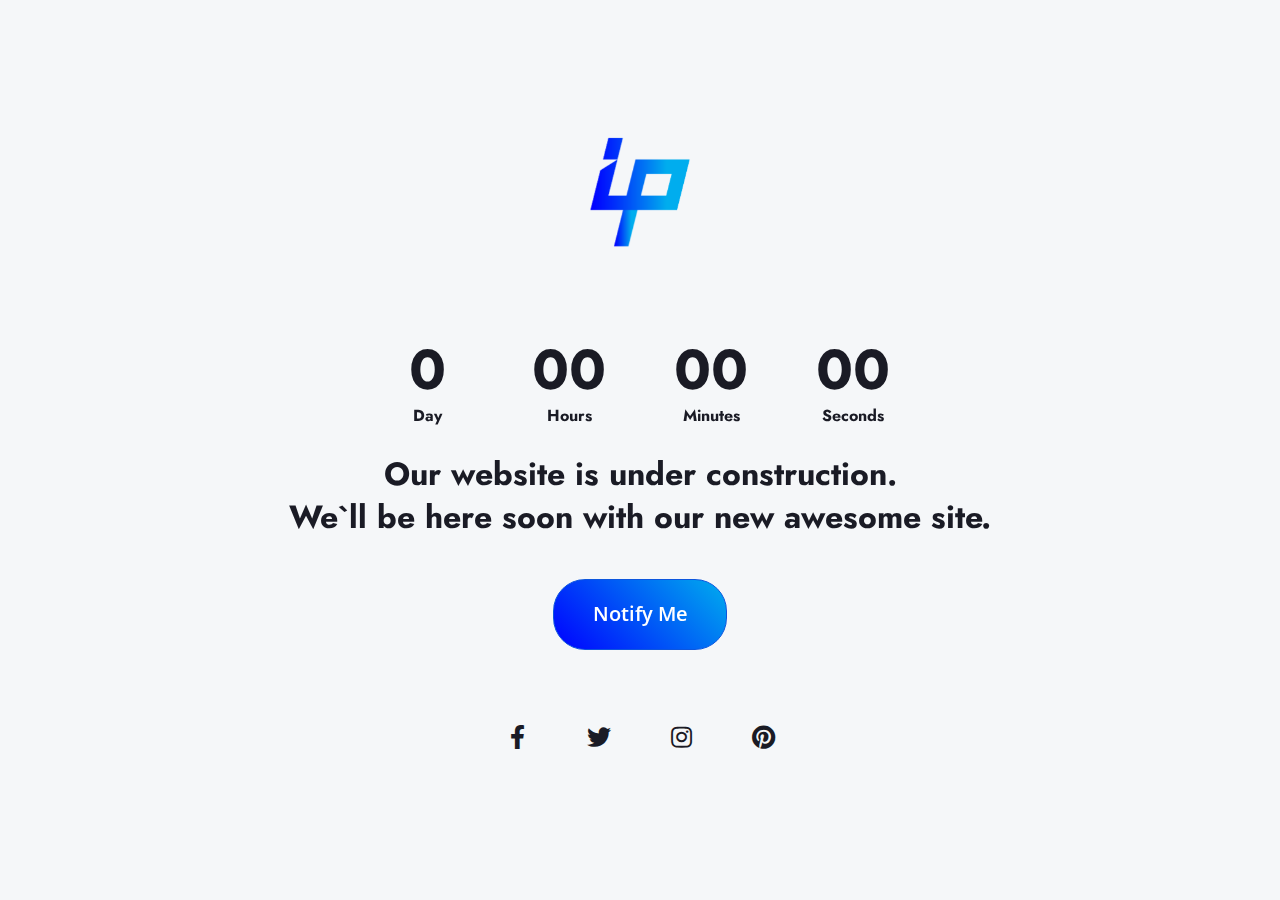
==== commit 0aef998d: "Some Final Changes and Social Media Linking" ====
--- a/index.html
+++ b/index.html
@@ -2,7 +2,10 @@
 <html lang="en-US" class="no-js">
   <head>
     <!-- Title -->
-    <title>Yose - Responsive Coming Soon Template</title>
+    <title>Coming Soon - TechParade</title>
+
+    <!-- Favicon -->
+    <link rel="shortcut icon" type="image/jpg" href="assets/images/favicon.ico">
 
     <!-- Required Meta Tags -->
     <meta charset="utf-8" />
@@ -10,11 +13,6 @@
       name="viewport"
       content="width=device-width, initial-scale=1, shrink-to-fit=no"
     />
-    <meta
-      name="description"
-      content="Bootstrap HTML template and UI kit by Erilisdesign"
-    />
-    <meta name="author" content="Erilisdesign.com" />
 
     <!-- Libs CSS -->
     <link
@@ -78,7 +76,7 @@
       <div class="mt-9 align-self-center text-center">
         <div
           class="countdown mb-5"
-          data-countdown="2022/05/25 12:00:00"
+          data-countdown="2021/02/16 13:00:00"
           data-aos="fade-up"
         ></div>
         <h2 class="mb-7" data-aos="fade-up" data-aos-delay="50">
@@ -99,26 +97,26 @@
       <ul
         class="mt-8 list-inline align-self-center text-center zindex-555"
       >
-        <li class="list-inline-item mx-4">
-          <a class="btn btn-lg btn-icon" href="#!" tabindex="0">
+        <li class="list-inline-item mx-3">
+          <a class="btn btn-lg btn-icon" href="https://www.facebook.com/techparade.io" tabindex="0">
             <i class="fab fa-facebook-f btn-icon-inner"></i>
           </a>
         </li>
 
-        <li class="list-inline-item mx-4">
-          <a class="btn btn-lg btn-icon" href="#!" tabindex="0">
+        <li class="list-inline-item mx-3">
+          <a class="btn btn-lg btn-icon" href="https://twitter.com/techparadeio" tabindex="0">
             <i class="fab fa-twitter btn-icon-inner"></i>
           </a>
         </li>
 
-        <li class="list-inline-item mx-4">
-          <a class="btn btn-lg btn-icon" href="#!" tabindex="0">
+        <li class="list-inline-item mx-3">
+          <a class="btn btn-lg btn-icon" href="https://www.instagram.com/techparade/" tabindex="0">
             <i class="fab fa-instagram btn-icon-inner"></i>
           </a>
         </li>
 
-        <li class="list-inline-item mx-4">
-          <a class="btn btn-lg btn-icon" href="#!" tabindex="0">
+        <li class="list-inline-item mx-3">
+          <a class="btn btn-lg btn-icon" href="https://www.pinterest.com/techparade" tabindex="0">
             <i class="fab fa-pinterest btn-icon-inner"></i>
           </a>
         </li>
@@ -135,7 +133,7 @@
       aria-hidden="true"
     >
       <div class="modal-dialog modal-dialog-centered" role="document">
-        <div class="modal-content border border-primary">
+        <div class="modal-content border">
           <button
             type="button"
             class="btn btn-sm btn-icon btn-white position-absolute top-0 right-0 mt-n3 mr-n3 zindex-1"
@@ -194,7 +192,7 @@
                   class="form-control d-none"
                 />
                 <button
-                  class="btn btn-primary btn-block"
+                  class="mt-6 btn btn-primary btn-block"
                   type="submit"
                   id="sf-submit"
                   name="sf-submit"
--- a/assets/css/theme.css
+++ b/assets/css/theme.css
@@ -16575,6 +16575,15 @@
   height: 3.375rem;
 }
 
+@media (max-width: 325px) {
+  .btn-icon.btn-lg,
+  .btn-group-lg > .btn-icon.btn {
+    font-size: 1.25rem;
+    width: 2.75rem;
+  height: 2.75rem;
+  }
+}
+
 .btn-outline-primary {
   border-color: #0c56de;
 }
@@ -17069,8 +17078,8 @@
 }
 
 .site-logo img {
-  height: 13%;
-  width: 13%;
+  height: 10rem;
+  width: 10rem;
 }
 
 .site-logo-light .site-logo-img-dark {
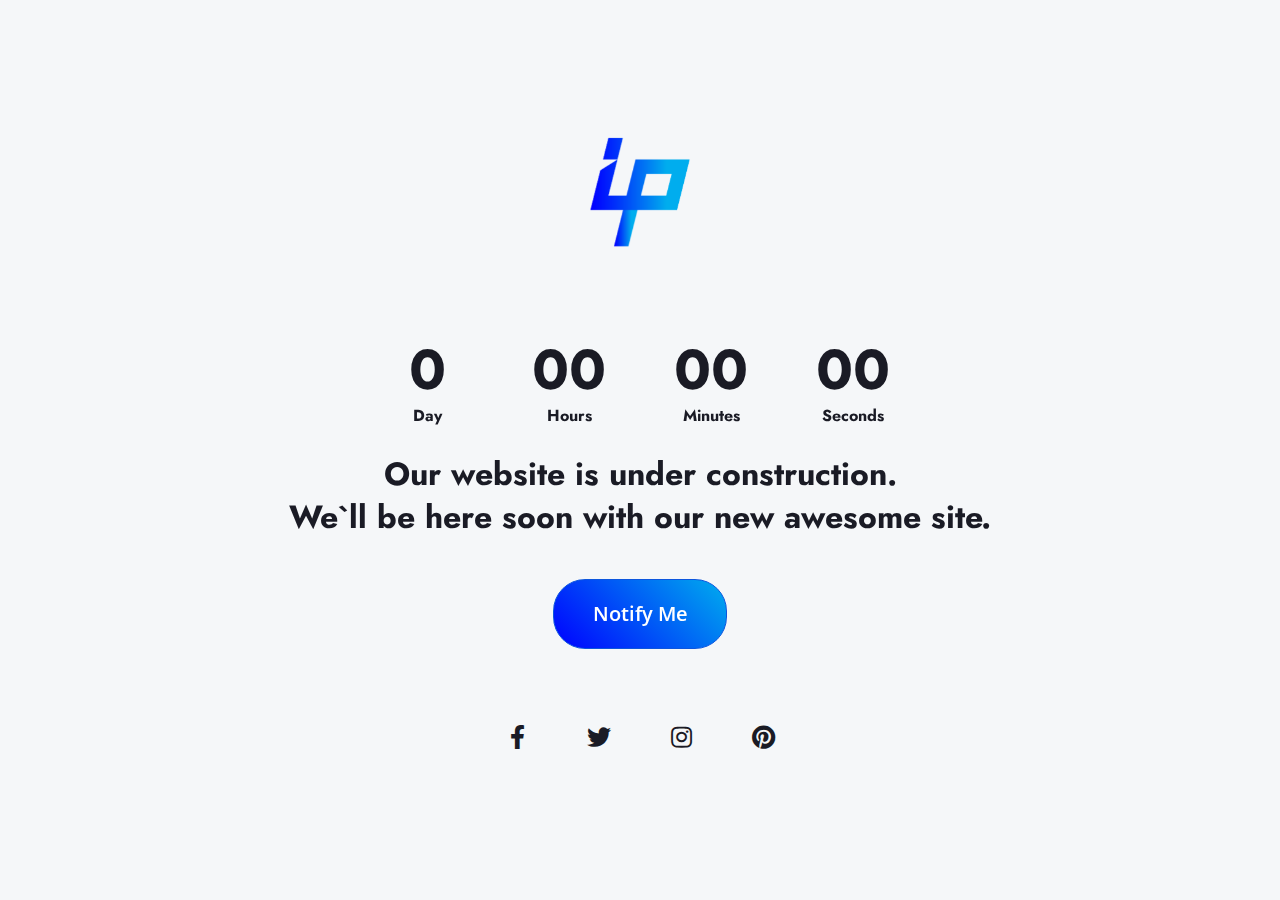
==== commit a2e5196c: "Netlify Form Integration Started" ====
--- a/index.html
+++ b/index.html
@@ -169,38 +169,33 @@
             </p>
             <div class="subscribe-form">
               <form
-                id="sf"
-                name="sf"
-                action="include/subscribe.php"
-                method="post"
+                id="signup-form"
+                name="Coming Soon TP"
+                netlify-honeypot="bot-field"
+                action="thank-you" data-netlify="true"
               >
                 <div class="form-process"></div>
                 <div class="form-group">
                   <input
                     type="email"
-                    id="sf-email"
-                    name="sf-email"
+                    id="email"
+                    name="E-mail"
                     placeholder="Enter Your E-Mail ID"
                     class="form-control required"
                   />
                 </div>
-                <input
-                  type="text"
-                  id="sf-botcheck"
-                  name="sf-botcheck"
-                  value=""
-                  class="form-control d-none"
-                />
+                <p class="form-field-hidden">
+                  <label>Don’t fill this out if you’re human: <input name="bot-field" /></label>
+                </p>
                 <button
-                  class="mt-6 btn btn-primary btn-block"
+                  class="btn btn-primary btn-block"
                   type="submit"
-                  id="sf-submit"
-                  name="sf-submit"
+                  id="submit"
+                  name="Submit"
                 >
                   Subscribe
                 </button>
               </form>
-              <div class="subscribe-form-result"></div>
             </div>
           </div>
         </div>
--- a/assets/css/theme.css
+++ b/assets/css/theme.css
@@ -2219,6 +2219,11 @@
   height: auto;
 }
 
+.form-field-hidden {
+  visibility: hidden;
+  height: 0;
+}
+
 .form-group {
   margin-bottom: 1rem;
 }
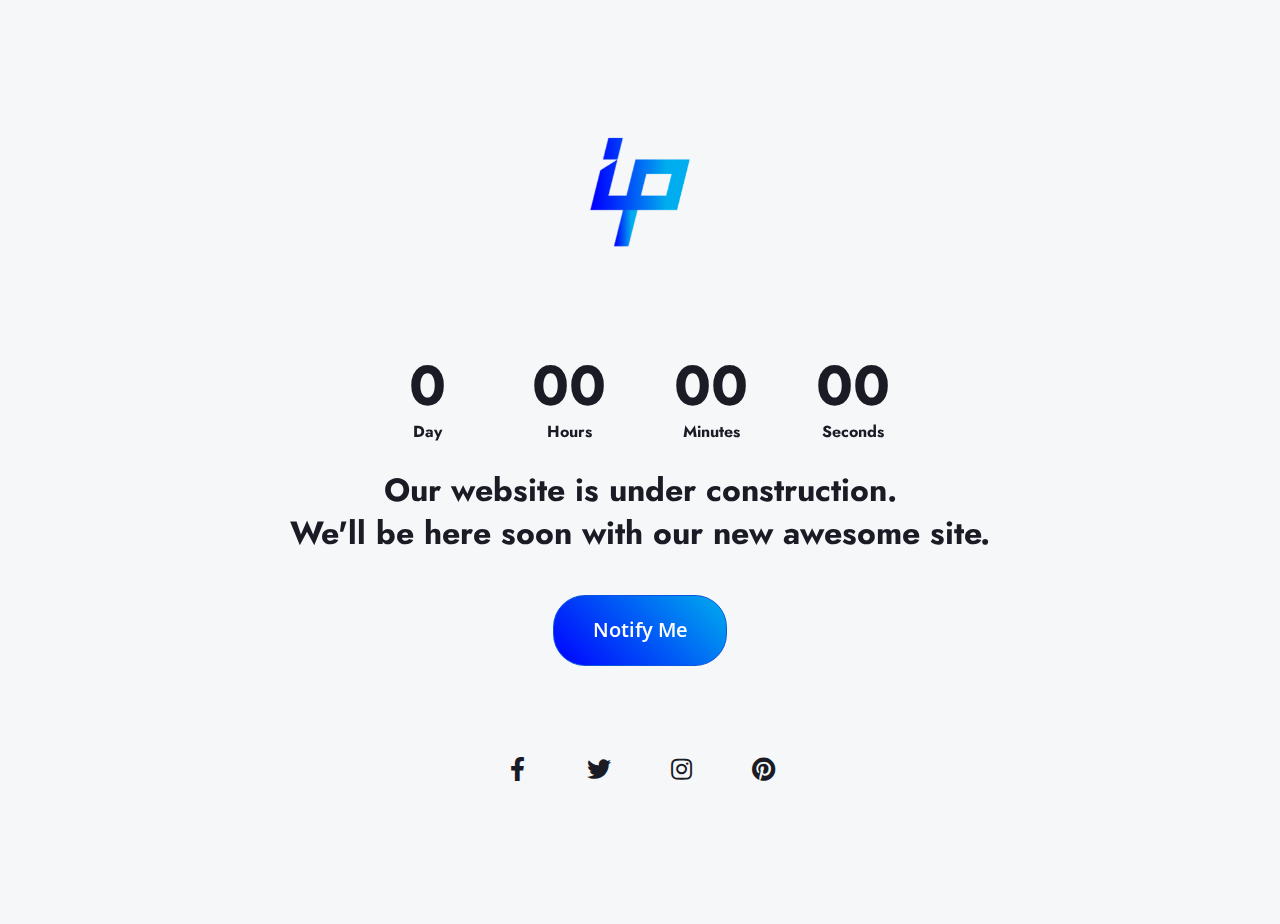
==== commit ad9c1bc2: "Netlify Form Integration Done" ====
--- a/index.html
+++ b/index.html
@@ -73,15 +73,15 @@
           <img src="assets/images/logo-dark.png" alt="" />
         </a>
       </div>
-      <div class="mt-9 align-self-center text-center">
+      <div class="p-4 mt-9 align-self-center text-center">
         <div
           class="countdown mb-5"
-          data-countdown="2021/02/16 13:00:00"
+          data-countdown="2021/02/25 13:00:00"
           data-aos="fade-up"
         ></div>
         <h2 class="mb-7" data-aos="fade-up" data-aos-delay="50">
           Our website is under construction. <br />
-          We`ll be here soon with our new awesome site.
+          We'll be here soon with our new awesome site.
         </h2>
         <button
           type="button"
@@ -172,7 +172,7 @@
                 id="signup-form"
                 name="Coming Soon TP"
                 netlify-honeypot="bot-field"
-                action="thank-you" data-netlify="true"
+                method="POST" action="thank-you" data-netlify="true"
               >
                 <div class="form-process"></div>
                 <div class="form-group">
@@ -191,7 +191,6 @@
                   class="btn btn-primary btn-block"
                   type="submit"
                   id="submit"
-                  name="Submit"
                 >
                   Subscribe
                 </button>
